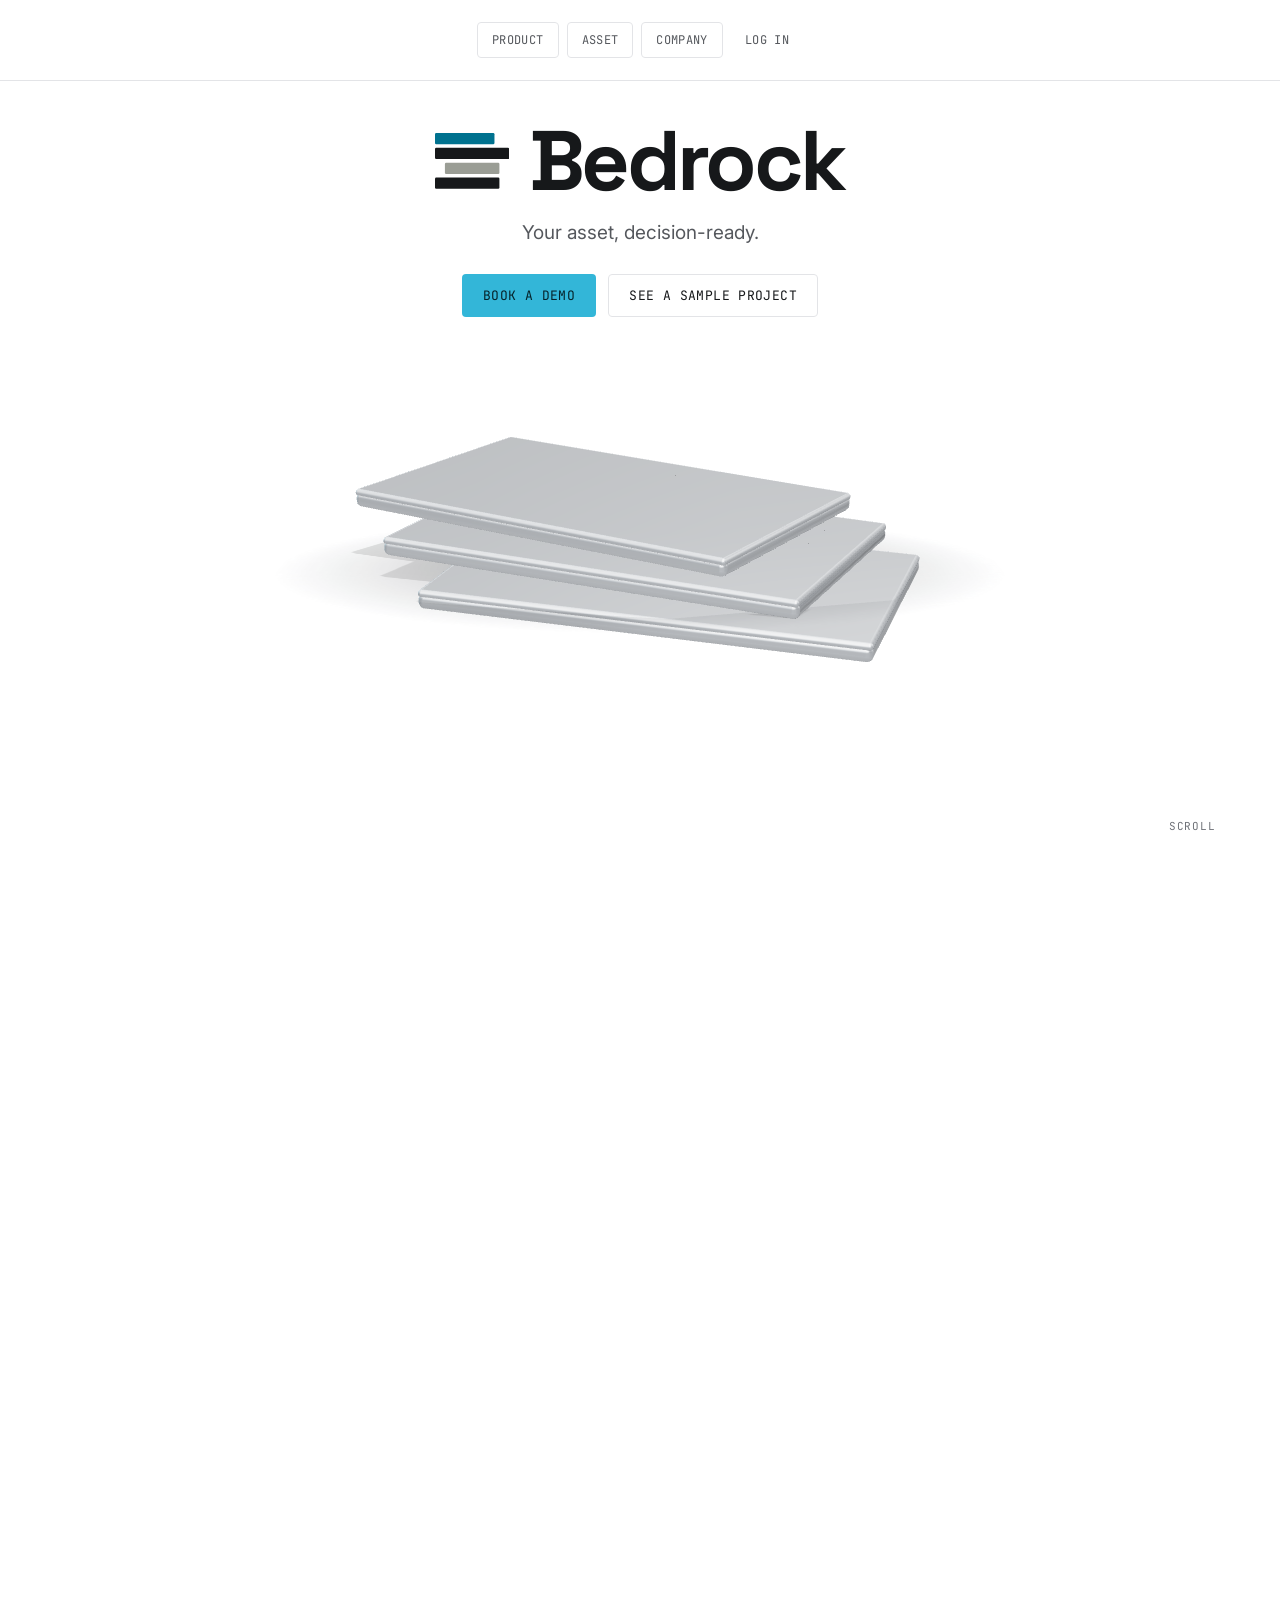
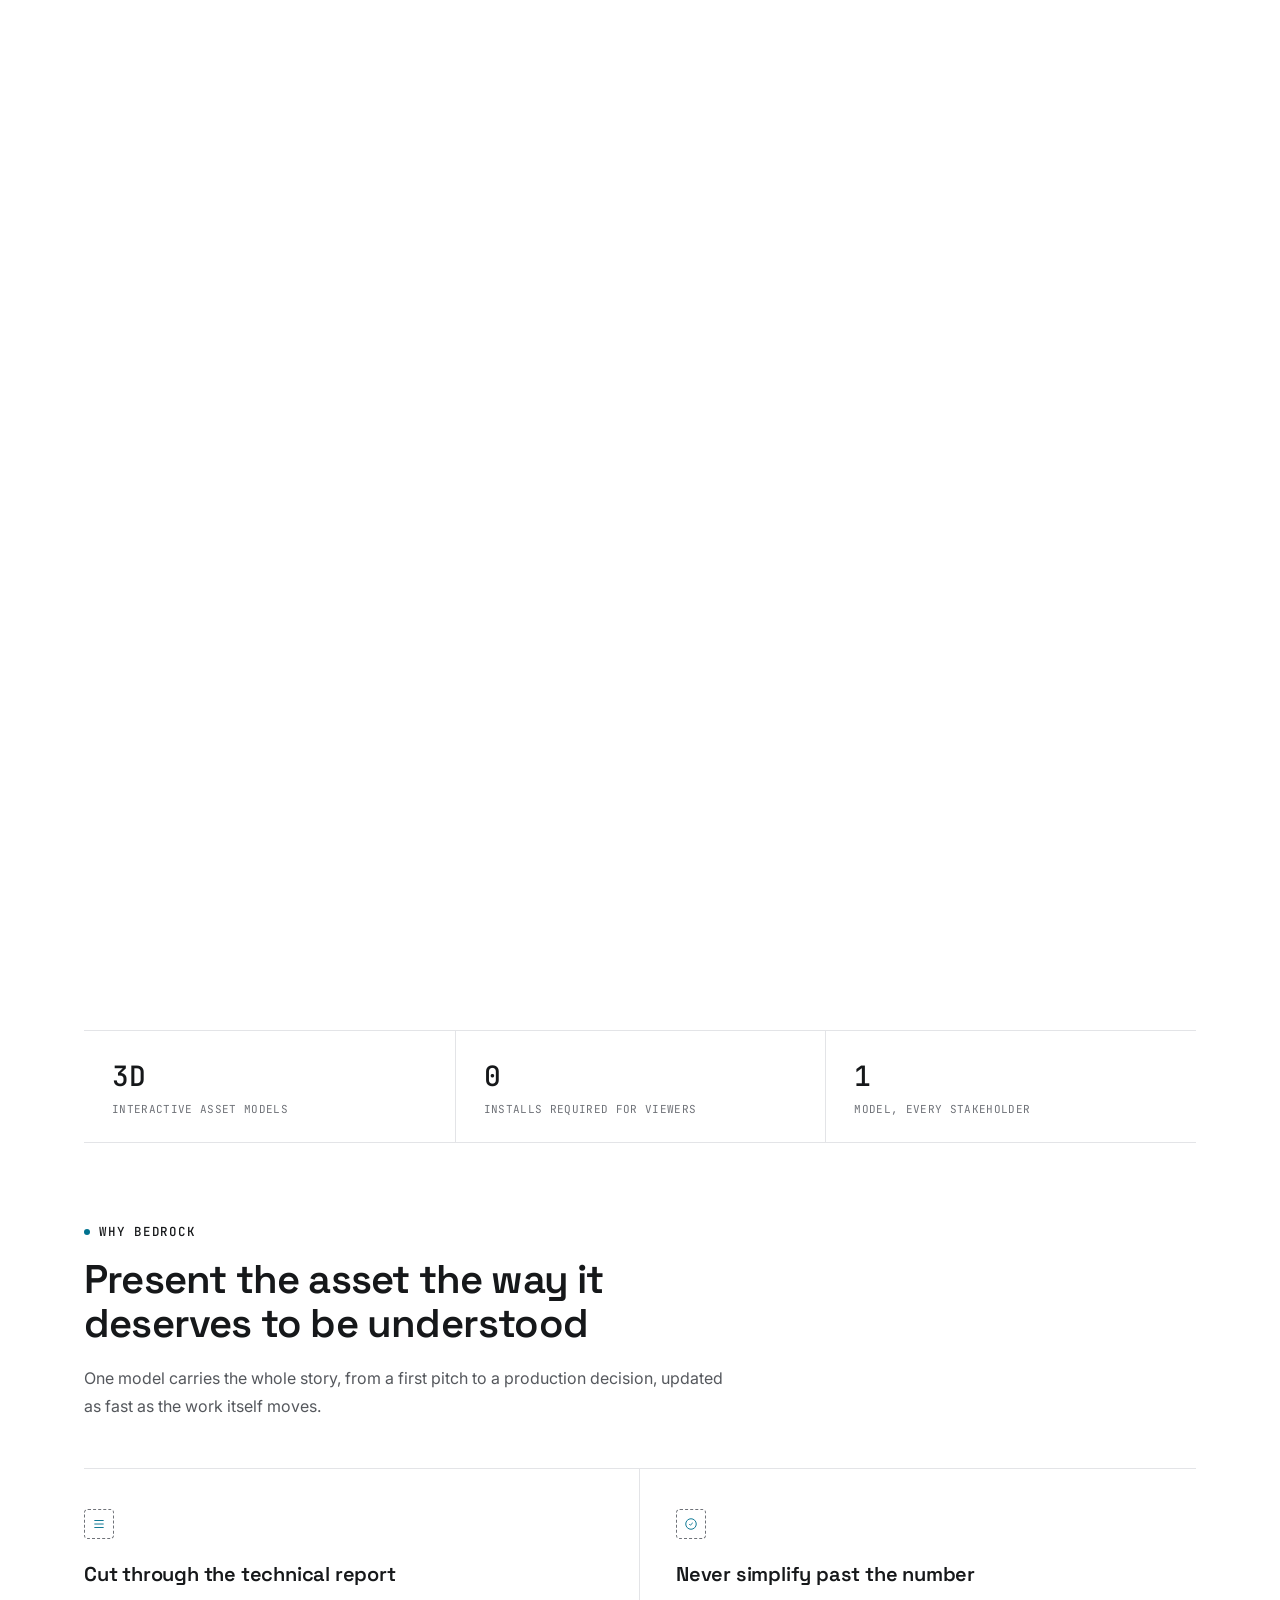
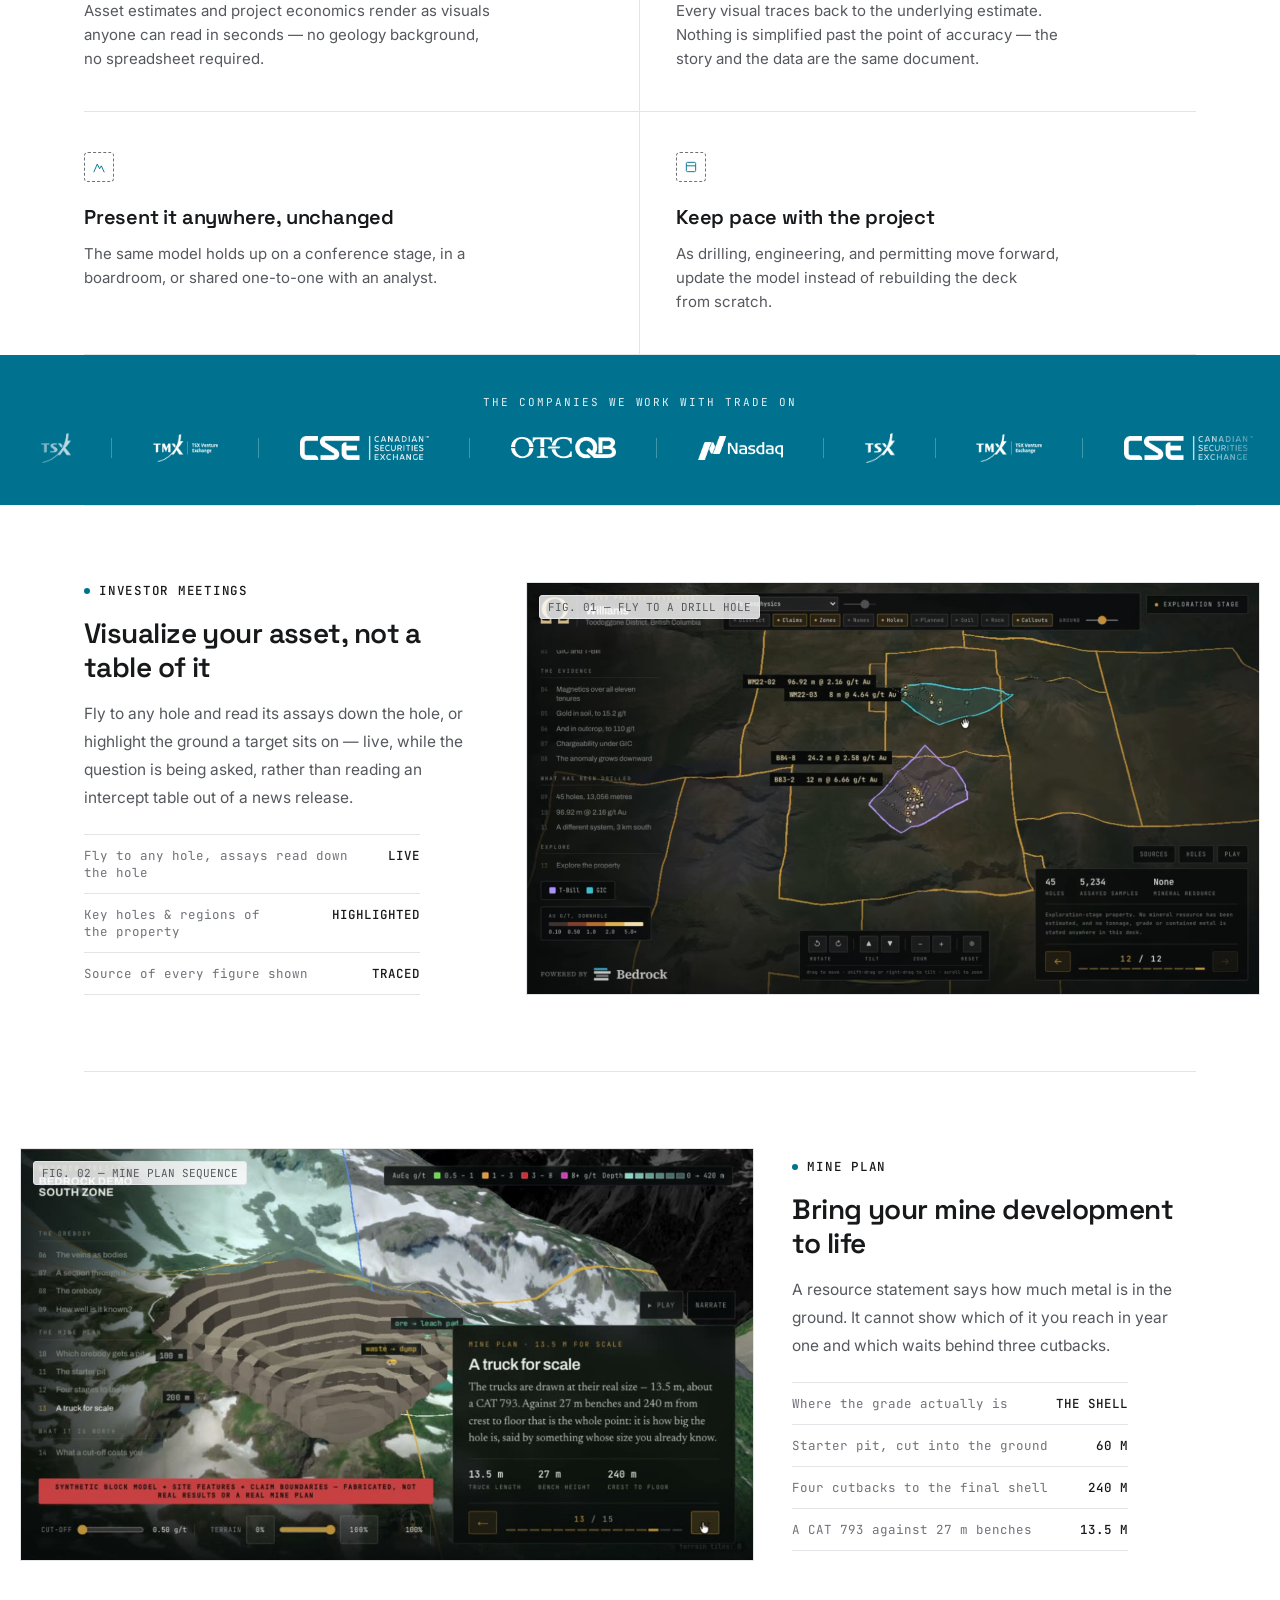
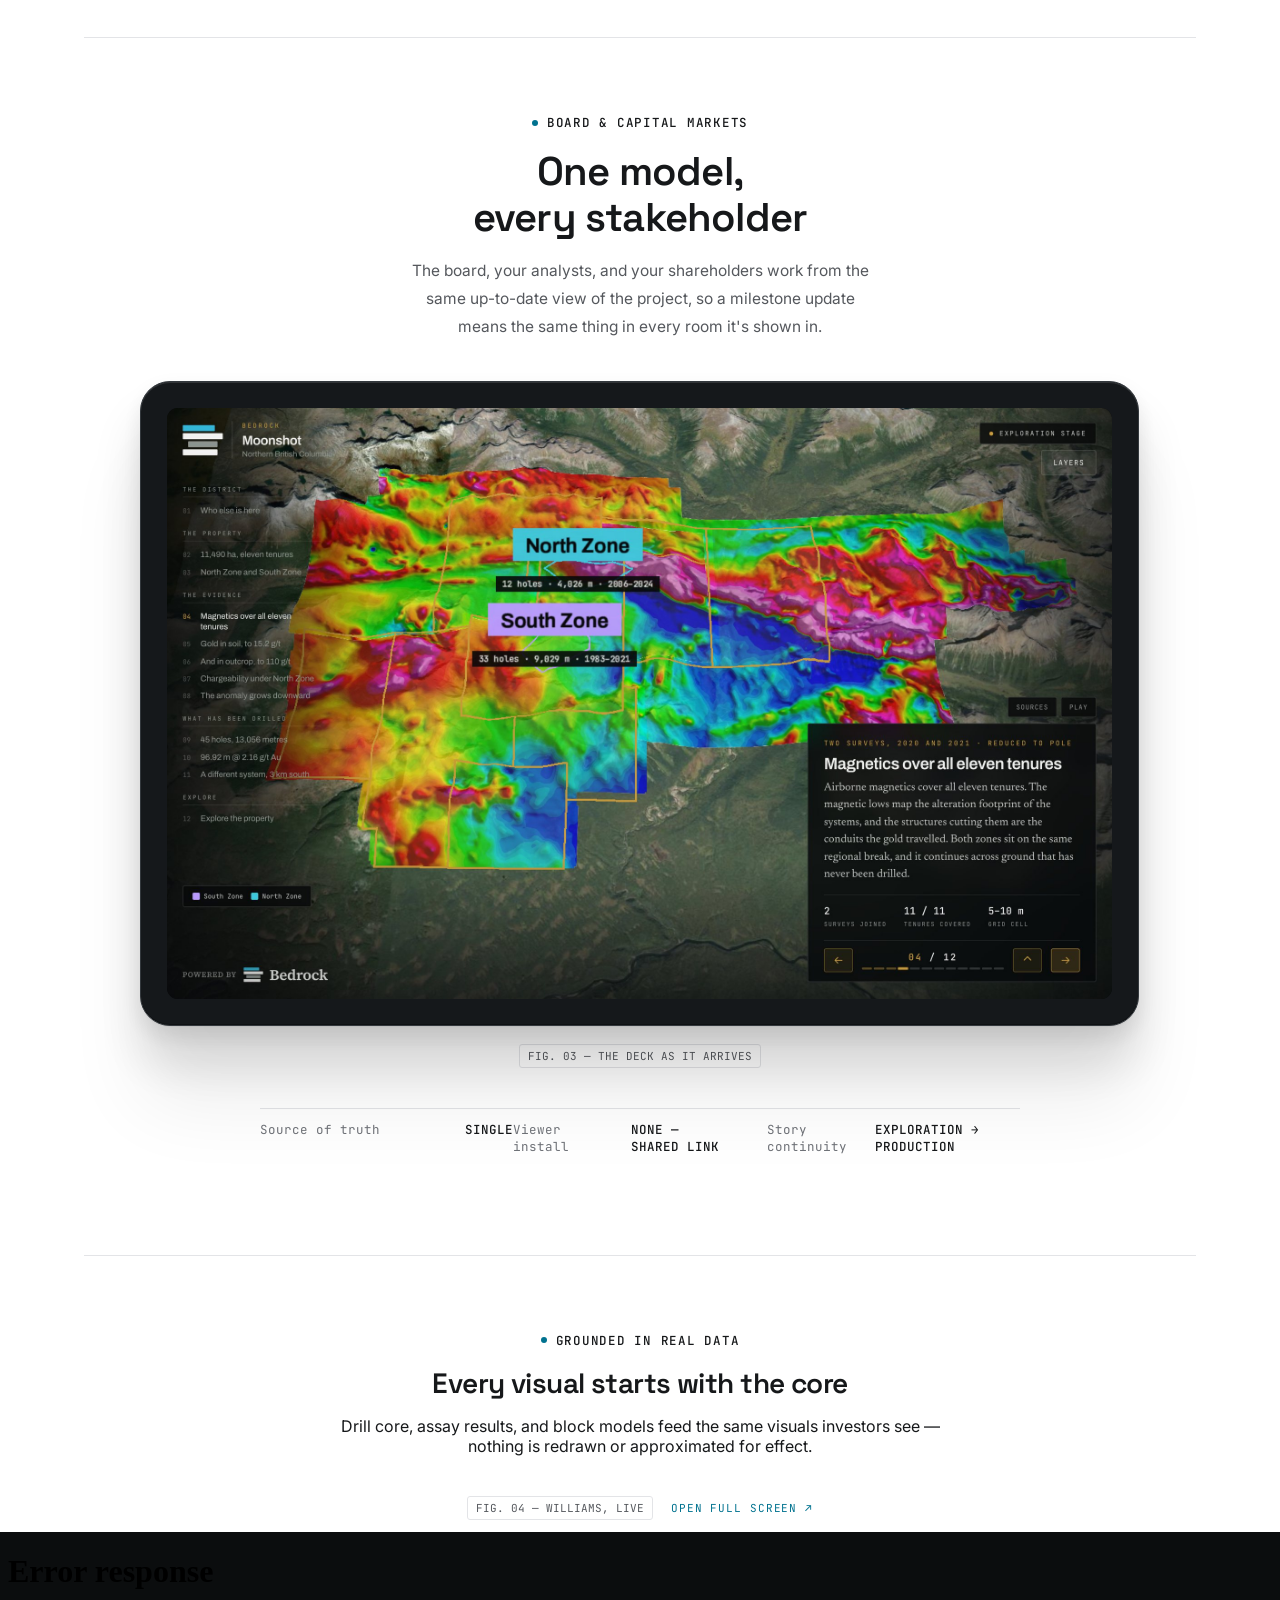
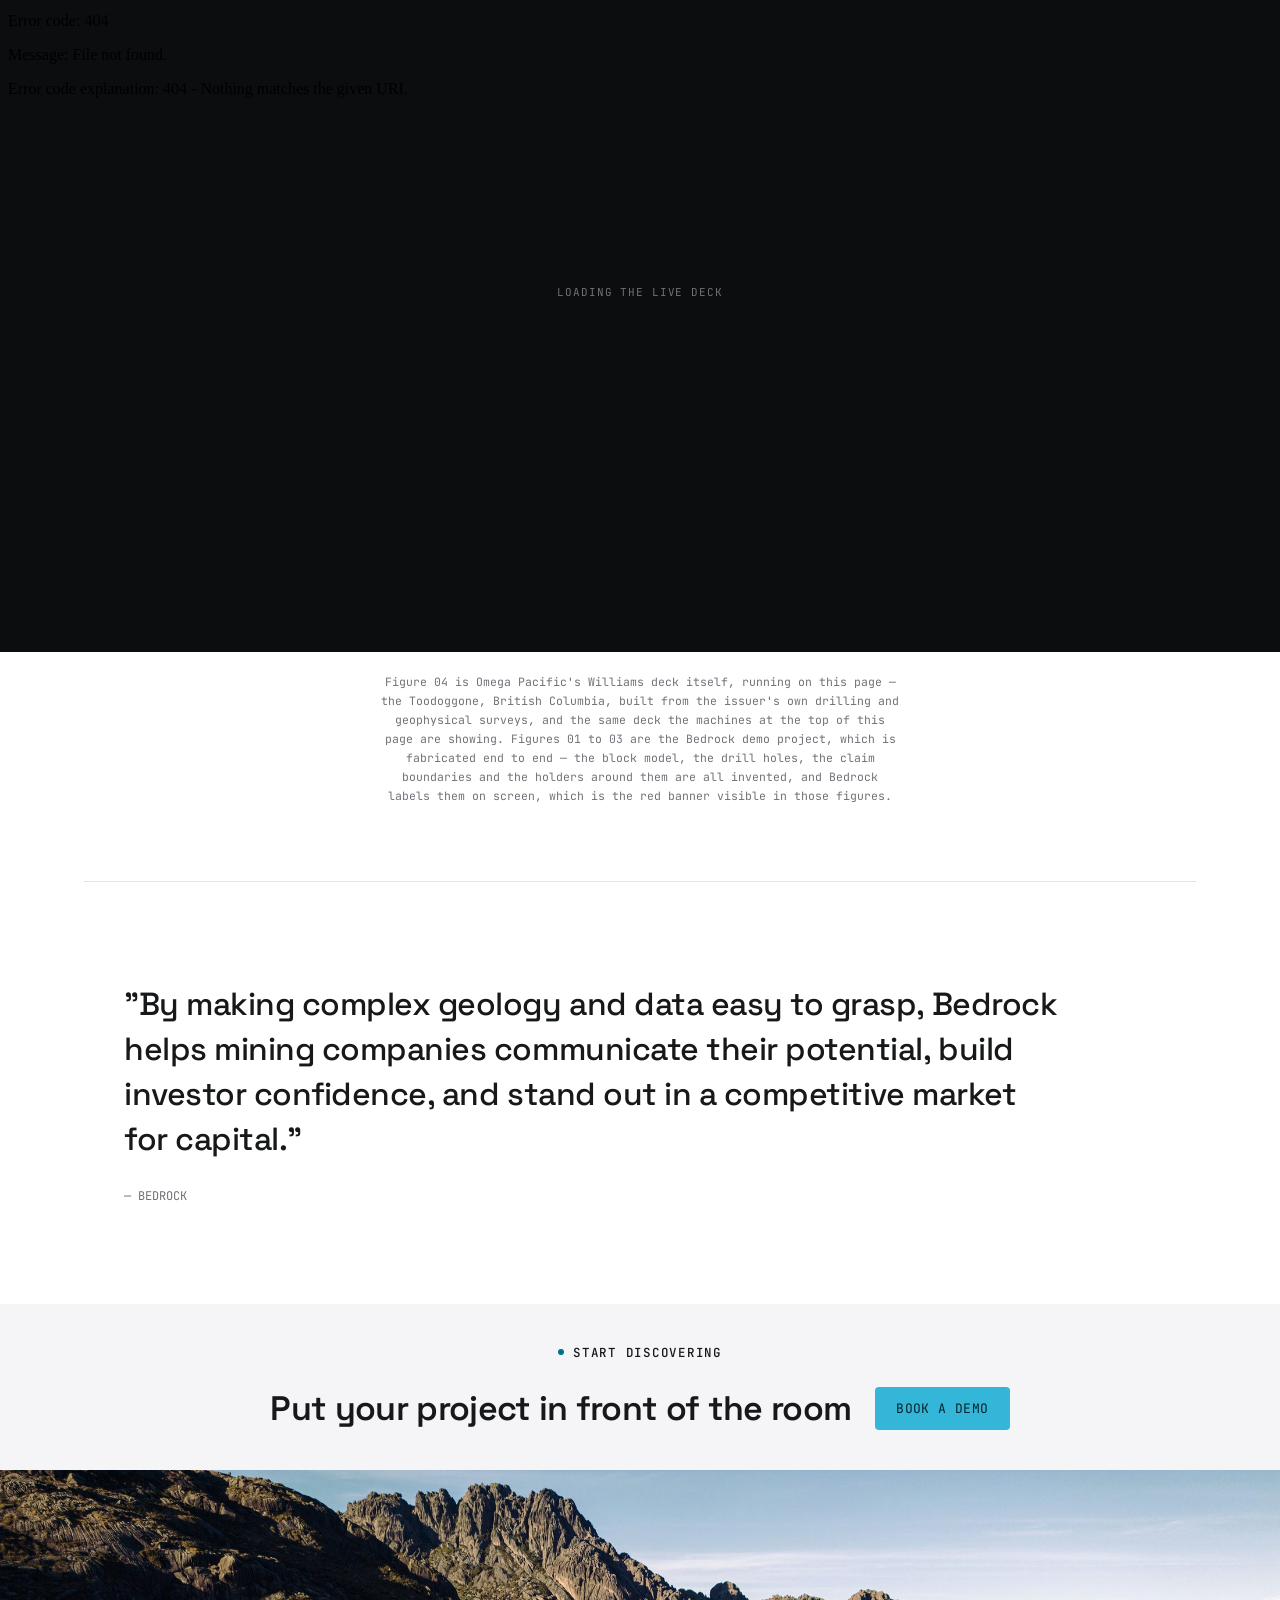
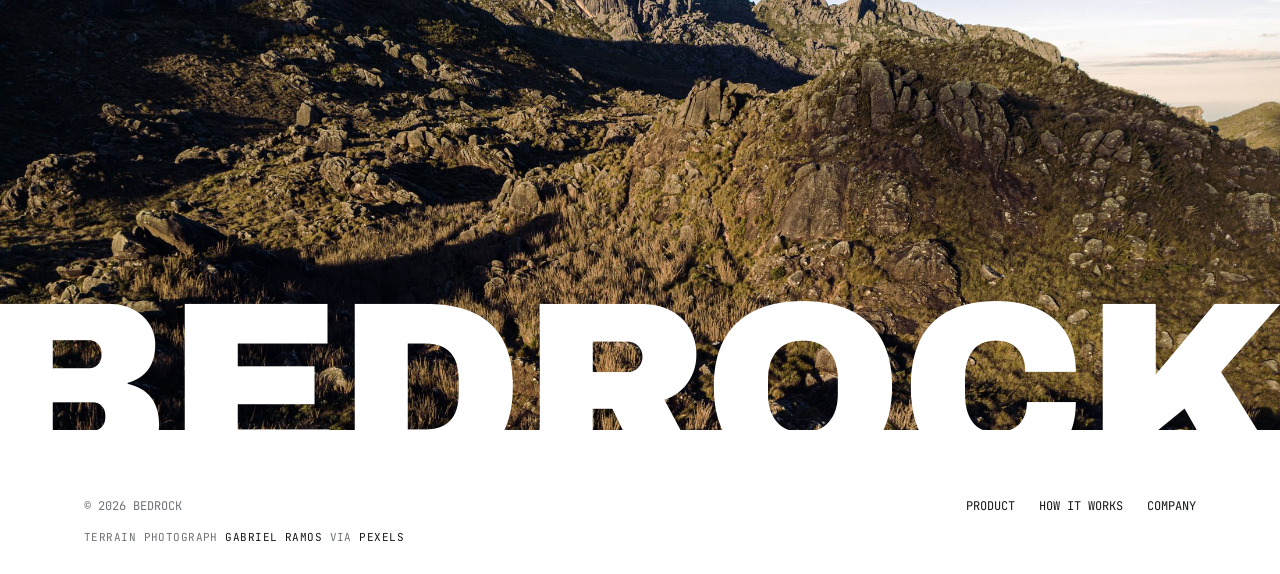
==== index.html @ bdcd557e "Tilt harder, and stop clipping the corner off it Three things, and the first explains why the other " ====
<!DOCTYPE html>
<html lang="en">
<head>
<meta charset="utf-8">
<meta name="viewport" content="width=device-width, initial-scale=1">
<title>Bedrock — Subsurface Visualization Suite</title>
<meta name="description" content="Bedrock turns asset estimates, project economics and development milestones into interactive 3D visuals investors can explore — every figure traced back to the model it came from.">
<meta property="og:title" content="Bedrock — Subsurface Visualization Suite">
<meta property="og:description" content="Your asset, decision-ready. Interactive 3D built from the block model, not redrawn for effect.">
<meta property="og:type" content="website">
<meta property="og:image" content="img/hero.jpg">
<meta name="theme-color" content="#ffffff">
<link rel="icon" href="data:image/svg+xml,<svg xmlns='http://www.w3.org/2000/svg' viewBox='0 0 120 90'><rect width='120' height='90' fill='%23191a15'/><rect x='0' y='6' width='96' height='16' rx='2' fill='%2333b6d8'/><rect x='0' y='28' width='120' height='16' rx='2' fill='%23edf0e4'/><rect x='16' y='50' width='88' height='16' rx='2' fill='%237d8172'/><rect x='0' y='72' width='104' height='16' rx='2' fill='%23edf0e4'/></svg>">
<link rel="preconnect" href="https://fonts.googleapis.com">
<link rel="preconnect" href="https://fonts.gstatic.com" crossorigin>
<link href="https://fonts.googleapis.com/css2?family=Space+Grotesk:wght@500;600;700&family=Inter:wght@400;500&family=JetBrains+Mono:wght@400;500&family=Archivo+Black&display=swap" rel="stylesheet">
<style>
/* The design's own tokens, carried over unchanged. */
:root {
  --bg: #ffffff; --bg-2: #f5f5f7; --border: #e3e4e7;
  --ink: #16181a; --ink-dim: #55585d; --ink-mute: #6f7278;
  /* Two accents, because one cannot do both jobs on white. The brand cyan
     is 2.2:1 here — fine as a button fill under --accent-ink, and fine as
     a link on the dark footer, but it cannot carry text on the page. Any
     accent that has to be read as ink uses the deep teal instead. */
  --accent: #33b6d8; --accent-ink: #06232a; --accent-deep: #00728f;
  --heading: 'Space Grotesk', sans-serif; --mono: 'JetBrains Mono', monospace; --body: 'Inter', sans-serif; --wordmark: 'Archivo Black', sans-serif;
  --leading: 28px; --half: 14px; --edge: clamp(20px, 5vw, 72px); --nav-h: 81px;
}
* { box-sizing: border-box; }
body { margin: 0; background: var(--bg); color: var(--ink); font-family: var(--body); text-wrap: pretty; }
a { color: var(--accent-deep); text-decoration: none; }
a:hover { color: color-mix(in srgb, var(--accent-deep) 80%, black); }
.wrap { max-width: 1240px; margin: 0 auto; padding: 0 var(--edge); }
::selection { background: color-mix(in srgb, var(--accent) 35%, transparent); }
:focus-visible { outline: 2px solid var(--accent-deep); outline-offset: 2px; }

.nav { position: absolute; top: 0; left: 0; right: 0; z-index: 20;
  display: flex; align-items: center; justify-content: center; padding: 22px max(var(--edge), calc((100% - 1240px) / 2 + var(--edge)));
  border-bottom: 1px solid var(--border); }
.nav-links { display: flex; gap: 8px; align-items: center; }
.nav-links a { font-family: var(--mono); font-size: 12px; letter-spacing: 0.03em; color: var(--ink-dim); border: 1px solid var(--border); border-radius: 4px; padding: 9px 14px; white-space: nowrap; }
.nav-links a:hover { color: var(--ink); border-color: var(--ink-mute); }
@media (max-width: 760px) {
  .nav-links { gap: 5px; }
  .nav-links a { font-size: 11px; padding: 8px 10px; letter-spacing: 0.02em; }
}

.kicker { display: flex; align-items: center; gap: 9px; font-family: var(--mono); font-size: 12.5px; font-weight: 500; letter-spacing: 0.06em;
  color: var(--ink); margin: 0 0 18px; }
.kicker::before { content: ""; width: 6px; height: 6px; border-radius: 50%; background: var(--accent-deep); }

.btn { font-family: var(--mono); font-size: 13px; letter-spacing: 0.03em; border-radius: 4px; padding: 12px 20px; cursor: pointer; white-space: nowrap; border: 1px solid transparent; display: inline-block; }
.btn-primary { background: var(--accent); color: var(--accent-ink); }
.btn-primary:hover { background: color-mix(in srgb, var(--accent) 85%, white); color: var(--accent-ink); }
.btn-ghost { background: transparent; color: var(--ink); border-color: var(--border); }
.btn-ghost:hover { border-color: var(--ink-mute); color: var(--ink); }

/* Every figure is a real screenshot, so they all share one fitting rule.
   `cover` rather than `contain`: these are wide captures and letterboxing them
   inside an already-wide frame reads as a broken image. */
figure img { position: absolute; inset: 0; width: 100%; height: 100%; object-fit: cover; display: block; }
figure video { position: absolute; inset: 0; width: 100%; height: 100%; object-fit: cover; display: block; }

.stats { display: grid; grid-template-columns: repeat(3, 1fr); border-top: 1px solid var(--border); border-bottom: 1px solid var(--border); }
.stat { padding: 26px 28px; }
.stat + .stat { border-left: 1px solid var(--border); }
.stat b { display: block; font-family: var(--mono); font-weight: 500; font-size: 28px; color: var(--ink); }
.stat span { display: block; font-family: var(--mono); font-size: 11px; letter-spacing: 0.03em; text-transform: uppercase; color: var(--ink-mute); margin-top: 8px; }

.features { padding: 80px 0 0; }
.section-title { font-family: var(--heading); font-weight: 600; font-size: clamp(28px, 3.2vw, 40px); line-height: 1.1; letter-spacing: -0.02em; margin: 0; max-width: 20ch; }
.section-sub { font-size: 16px; line-height: var(--leading); color: var(--ink-dim); max-width: 64ch; margin: 18px 0 0; }
.cols { display: grid; grid-template-columns: repeat(2, 1fr); margin-top: 48px; border-top: 1px solid var(--border); }
.col { padding: 40px 36px 40px 0; border-bottom: 1px solid var(--border); }
.col:nth-child(odd) { border-right: 1px solid var(--border); padding-left: 0; }
.col:nth-child(even) { padding-left: 36px; }
.col .mark { width: 30px; height: 30px; border: 1px dashed var(--ink-mute); border-radius: 4px; margin-bottom: 22px; display: flex; align-items: center; justify-content: center; }
.col .mark svg { width: 14px; height: 14px; }
.col h3 { font-family: var(--heading); font-weight: 600; font-size: 20px; margin: 0; letter-spacing: -0.01em; }
.col p { font-size: 15px; line-height: 24px; color: var(--ink-dim); margin: 12px 0 0; max-width: 46ch; }

/* ── Exchange band ────────────────────────────────────────────────────
   A marquee because the list outruns the viewport on a phone and would
   otherwise wrap into a ragged block. It is the only moving strip on the
   page, it pauses on hover, and under reduced motion it stops being a
   marquee at all and lays the names out as a centred, wrapped row —
   the same information, no travel. */
/* The deep brand blue rather than the cyan, because the marks are white and
   white on --accent is 2.2:1 — under the 3:1 that graphics need, and these
   marks carry fine strokes (the TSX cross, the "Canadian Securities
   Exchange" and "TSX Venture Exchange" subtext) that vanish first. On
   --accent-deep white is 4.6:1 and all of it holds. The marks are knocked
   out to one white rather than dropped in at their own colours, which would
   put five clashing navies and golds on a coloured field. No rules either
   side; the colour block is its own edge. */
.exchanges { padding: 40px 0 42px; background: var(--accent-deep); --exch-h: clamp(21px, 1.9vw, 27px); }
.exch-lead { font-family: var(--mono); font-size: 11px; letter-spacing: 0.18em; text-transform: uppercase;
  color: rgba(255, 255, 255, .9); text-align: center; margin: 0 0 24px; padding: 0 var(--edge); }
/* The fade is a mask rather than two gradient overlays, so it works over
   the band's tint without having to know what that tint is. */
.exch-marquee { overflow: hidden;
  -webkit-mask-image: linear-gradient(90deg, transparent, #000 7%, #000 93%, transparent);
  mask-image: linear-gradient(90deg, transparent, #000 7%, #000 93%, transparent); }
.exch-track { display: flex; width: max-content; animation: exch-roll 42s linear infinite; }
.exch-marquee:hover .exch-track, .exch-marquee:focus-within .exch-track { animation-play-state: paused; }
.exch-set { display: flex; align-items: center; margin: 0; padding: 0; list-style: none; }
.exch-set li { position: relative; display: flex; align-items: center; padding: 0 clamp(24px, 3.2vw, 46px); }
.exch-logo { display: block; height: calc(var(--exch-h) * var(--s, 1)); width: auto; }
.x-tsx    { --s: 1.24; }
.x-tsxv   { --s: 1.12; }
.x-cse    { --s: 0.96; }
.x-otcqb  { --s: 0.92; }
.x-nasdaq { --s: 1.00; }
.exch-set li::after { content: ""; position: absolute; right: 0; top: 50%; transform: translateY(-50%);
  width: 1px; height: 20px; background: rgba(255, 255, 255, .26); }
@keyframes exch-roll { to { transform: translateX(-50%); } }

.split { padding: 76px 0; border-top: 1px solid var(--border); }
.split-grid { display: grid; grid-template-columns: minmax(0, 5fr) minmax(0, 7fr); gap: 28px clamp(24px, 5vw, 96px); align-items: center; }
.split.rev .split-figure { order: -1; }
/* The recording is the one figure on this page anyone watches rather than
   glances at, so it runs 20% wider than the stills. That width comes from two
   places instead of all from the copy: the column split shifts from 5:7 to
   11:20, and the figure reaches into the right-hand page gutter. Taking the
   full 20% out of the copy column alone would have cut it from 470px to 337px,
   which wraps every spec row onto two lines to buy a bigger video. */
.split.is-video-lead .split-grid { grid-template-columns: minmax(0, 11fr) minmax(0, 20fr);
  column-gap: clamp(20px, 3vw, 44px); margin-right: calc(-1 * var(--edge)); }
.split-title { font-family: var(--heading); font-weight: 600; font-size: 28px; line-height: 1.2; letter-spacing: -0.02em; margin: 0; }
.split-copy .note { font-size: 15.5px; line-height: var(--leading); color: var(--ink-dim); margin: 16px 0 0; max-width: 44ch; }
.specs { list-style: none; margin: 22px 0 0; padding: 0; display: flex; flex-direction: column; gap: 0; font-family: var(--mono); font-size: 12.5px; max-width: 42ch; }
.specs li { display: flex; justify-content: space-between; gap: 12px; padding: 12px 0; border-top: 1px solid var(--border); color: var(--ink-mute); }
.specs li:last-child { border-bottom: 1px solid var(--border); }
.specs b { color: var(--ink); font-weight: 500; }
.split-figure.is-video { aspect-ratio: 16/9; }
/* The mine-plan sequence, mirrored from the investor block above it: same
   20:11 split and same reach into a page gutter, flipped so the film leads on
   the left and the numbers stack on the right. The figure comes first in the
   DOM, so the reading order matches the visual order and no `order` shuffle is
   needed — which also means it stacks film-then-copy on a phone. */
.split.is-film .split-grid { grid-template-columns: minmax(0, 20fr) minmax(0, 11fr);
  column-gap: clamp(20px, 3vw, 44px); margin-left: calc(-1 * var(--edge)); }
@media (max-width: 720px) {
  .split.is-film .split-grid { grid-template-columns: 1fr; margin-left: 0; } }
.split-figure { position: relative; margin: 0; aspect-ratio: 16/10; border: 1px solid var(--border); background: var(--bg-2); overflow: hidden; }
/* ---- the deck slab -------------------------------------------------------
   Named `slab`, not `showcase`: this page already has a `.showcase` section
   further down — the live embedded deck — and its rules come later in the
   stylesheet, so every name shared with it silently won. `.showcase-head` there
   is a centred flex row, which is what this block's head became.
   A screen tilted away from the reader that lifts to face them as the section
   is scrolled into place. One custom property, --p, runs 0 (tilted back, held
   slightly larger) to 1 (flat, settled); everything below is a function of it,
   so the whole effect is one number and the JS never touches a style but that.

   It rests at 1. With no JavaScript, with a scroll listener that never runs, or
   under prefers-reduced-motion, the section is simply a screenshot the right
   way up — which is the state that matters, because it is what a thumbnail, a
   shared link and a reader who scrolls fast all get. */
/* No clip here. A plane tilted 28° toward the reader is wider at its near edge
   than the box that holds it — measured, about 80px past the section on each
   side — and clipping at this level sliced the corner off exactly when the
   tilt was at its strongest. The page keeps its own guard against sideways
   scroll instead, one level up, where it does not cut the thing it is meant
   to be showing. */
.slab { --p: 1; padding-bottom: 88px; }
body { overflow-x: clip; }
.slab-head { max-width: 46ch; margin: 0 auto 40px; text-align: center;
  transform: translateY(calc((1 - var(--p)) * -22px)); }
/* The kicker is a flex row everywhere else on the page, which left-aligns it
   inside a centred column. */
.slab-head .kicker { justify-content: center; }
.slab-title { font-family: var(--heading); font-weight: 600; font-size: clamp(28px, 4.2vw, 40px);
  line-height: 1.15; letter-spacing: -0.02em; margin: 0; text-wrap: balance; }
.slab-head .note { font-size: 15.5px; line-height: var(--leading); color: var(--ink-dim);
  margin: 16px auto 0; max-width: 46ch; }

/* The inline padding is the room the near edge swings into. A tilted plane is
   wider at the bottom than the element that holds it, and without the gutter
   the section clipped the corner off. */
.device { margin: 0 auto; max-width: 1040px; perspective: 1400px;
  padding-inline: clamp(6px, 1.6vw, 22px); }
/* The bezel, not a picture of one: a matte frame with a hairline edge. This page
   is white and technical and a glossy chrome mockup would be a different
   product's marketing.

   It is deliberately THICK. At 12px it was geometrically correct and read as
   nothing — a tilting screenshot with no device around it, which on a phone
   (where it shrank to 7px) disappeared entirely. A bezel is what makes the
   turn legible: the eye tracks the frame's parallel edges converging, not the
   photograph inside it. So it is sized as a proportion of the slab rather than
   in fixed pixels, which also keeps it a bezel at every width. */
.device-shell {
  /* 28°, and no scale. Perspective already magnifies the near edge as it tilts
     — adding scale on top pushed the bottom of the slab past the section, where
     `overflow: clip` took a slice off it. */
  transform: rotateX(calc((1 - var(--p)) * 28deg));
  transform-origin: 50% 0;
  border-radius: clamp(18px, 2.4vw, 30px); padding: clamp(10px, 2.1vw, 26px);
  background: #15181b;
  /* Two edges, because a real one has two: a light rim catching the room, and
     a darker line where the frame turns away from it. */
  border: 1px solid #33383d;
  box-shadow: inset 0 1px 0 #ffffff1f, inset 0 -1px 0 #00000059,
              0 1px 1px #0000000d, 0 10px 22px #00000017, 0 38px 50px #0000001f,
              0 78px 78px #00000012;
  will-change: transform;
}
/* `position: relative` is load-bearing. The page sets `figure img { position:
   absolute; inset: 0 }` for every other figure, and this is a figure — but the
   shell above carries a transform, which makes IT the containing block for
   absolutely positioned descendants. So the screenshot filled the bezel's
   padding box instead of the screen's: a 12px overhang on all four sides,
   sitting on top of the frame it was supposed to sit inside. */
.device-screen { position: relative; border-radius: clamp(6px, 0.9vw, 11px); overflow: hidden;
  background: #07090A; aspect-ratio: 16/10; }
.device-screen img { display: block; width: 100%; height: 100%; object-fit: cover; }
.device { text-align: center; }

@media (max-width: 760px) {
  /* Shorter perspective so the same rotation reads as more depth on a small
     screen, where there are fewer pixels for the convergence to show in. */
  .device { perspective: 760px; }
}
/* The reader asked for the page, not for a performance. */
@media (prefers-reduced-motion: reduce) {
  .slab { --p: 1 !important; }
  .device-shell, .slab-head { transition: none; }
}

.slab-specs { max-width: 760px; margin: 40px auto 0;
  display: grid; grid-template-columns: repeat(auto-fit, minmax(220px, 1fr)); }
/* In a row the rules read as column dividers rather than as a list, so each
   cell carries its own top rule and the last-child bottom rule is dropped. */
.slab-specs li { border-top: 1px solid var(--border); }
.slab-specs li:last-child { border-bottom: 0; }
@media (max-width: 700px) {
  .slab-specs { grid-template-columns: 1fr; max-width: 42ch; }
  .slab-specs li:last-child { border-bottom: 1px solid var(--border); }
}

.fig-tag { position: absolute; z-index: 2; top: 12px; left: 12px; font-family: var(--mono); font-size: 11px; color: var(--ink-dim); border: 1px solid var(--border); border-radius: 3px; padding: 4px 8px; background: color-mix(in srgb, var(--bg) 80%, transparent); white-space: nowrap; }
/* Under the slab, not on it. Every other figure on this page is a flat still
   and a corner tag sits on it harmlessly; this one is a screenshot of a deck
   that has its own nameplate in that exact corner, and the tag landed on top of
   it. Declared after .fig-tag rather than before, because the two rules have
   the same specificity and the loser of that is decided by source order. */
.device-tag { position: static; display: inline-block; margin: 18px auto 0; }

.showcase { padding: 0 0 76px; }
.showcase-intro { padding-top: 76px; border-top: 1px solid var(--border); text-align: center; }
.showcase-intro .kicker { justify-content: center; }
.showcase-intro .split-title { max-width: 24ch; margin-inline: auto; }
.showcase-intro .note { max-width: 60ch; margin: 16px auto 0; }
.showcase-head { margin: 40px 0 12px; display: flex; align-items: center; justify-content: center; gap: 18px; flex-wrap: wrap; }
.showcase-head .fig-tag { position: static; }
.showcase-open { font-family: var(--mono); font-size: 11px; letter-spacing: 0.08em; color: var(--accent-deep); white-space: nowrap; }
/* Dark ground, so the frame does not flash a light panel before the deck
   paints, and a label behind the iframe that stands in as the loading state
   and stays put as the error state if the deck never arrives. */
.showcase-figure { position: relative; margin: 0; aspect-ratio: 16/9; background: #0b0d0e; overflow: hidden; }
/* Taller on a phone. 16:9 across a 390px screen is a 219px-high deck — the
   cover card alone does not fit in it, let alone a map. A portrait frame
   gives the thing room, and Launch inside it goes full screen anyway. */
@media (max-width: 720px) { .showcase-figure { aspect-ratio: 3/4; } }
.showcase-figure::before { content: "LOADING THE LIVE DECK"; position: absolute; inset: 0; display: grid; place-items: center;
  font-family: var(--mono); font-size: 11px; letter-spacing: 0.08em; color: #6f7278; }
.deck-frame { position: absolute; inset: 0; z-index: 2; width: 100%; height: 100%; border: 0; display: block; }

.disclosure { font-family: var(--mono); font-size: 11.5px; line-height: 19px; color: var(--ink-mute);
  margin: 20px auto 0; max-width: 74ch; text-align: center; }
.quote { padding: 84px 0; border-top: 1px solid var(--border); }
.quote blockquote { font-family: var(--heading); font-style: normal; font-weight: 500; font-size: clamp(22px, 2.6vw, 32px);
  line-height: 1.4; letter-spacing: -0.015em; max-width: 46ch; margin: 0; color: var(--ink); }
.quote figcaption { font-family: var(--mono); font-size: 12px; color: var(--ink-mute); margin: 26px 0 0; }

/* Overflow is visible now, so the wordmark can cross the bottom edge; z-index
   puts that overhang on top of the footer rather than under it. The section
   used to clip, which is what kept the K's trailing advance from scrolling the
   page — the wordmark clips itself instead, see below. */
.wordmark-close { position: relative; z-index: 2; display: flex; flex-direction: column;
  background: var(--bg-2); }
.wc-copy { position: relative; z-index: 2; padding: 8px var(--edge) 40px; display: flex; align-items: center; gap: 24px; flex-wrap: wrap;
  /* Centred, like .showcase-intro. Pinned left, the headline and its button
     sat against one edge of a full-bleed band and left the right half empty —
     the band spans the viewport, so its content has no column to hang off. */
  justify-content: center; text-align: center; }
.wordmark-close .kicker { justify-content: center; }
.wc-copy h3 { font-family: var(--heading); font-weight: 600; font-size: clamp(24px, 3vw, 34px); letter-spacing: -0.02em; color: var(--ink); margin: 0; }
.wc-figure { position: relative; margin: 0; aspect-ratio: 16/7; overflow: hidden; }
.wc-figure img { filter: saturate(0.9) contrast(1.05); }
/* Full-bleed wordmark: the ink touches both edges of the viewport exactly.
   Sizing to the advance width leaves a visible gap, because a glyph's advance
   includes side bearings that are whitespace. Measured off canvas TextMetrics
   for Archivo Black at this tracking: ink is 5.335x the font size and the B's
   left bearing is 0.074x. So 100 / 5.335 = 18.744vw puts the ink at exactly one
   viewport wide, and pulling left by 0.074 x 18.744 = 1.387vw starts it at zero.
   No max — filling the width is the point, and a cap breaks it on a wide
   monitor. Percentage units mean this holds at every width without a query.

   It is white because it lies over the terrain photograph, which runs from
   bright sky to dark rock — white is the only value that holds across both.
   It stays white the whole way down, including the quarter of each letter that
   crosses onto the footer. That part is white on white, so it does not read as
   ink at all — the strokes run into the footer's white and stop being letters,
   and what survives the seam is the gaps between them, a row of dark notches
   punched out of one continuous white field. The wordmark and the footer read
   as one surface rather than a mark sitting above a panel.

   The overhang is what makes that seamless: the strokes physically extend past
   the boundary, so there is no hairline or antialiased edge where the letters
   meet the footer. Measured, and in em, so it scales with the font size —
   the line box is 1em (line-height 1), the ink runs 0.134em to 0.846em inside
   it, and bottom: -0.332em puts a quarter of the letter height past the seam. */
/* overflow:hidden here, not on the section, because the section now has to let
   the bleed through. It clips the K's trailing advance — whitespace inside the
   glyph's advance width, which is layout overflow and would put a horizontal
   scrollbar on the page (clip-path would not have helped: it clips painting,
   not layout). The box runs 0 to 100vw and the ink runs 0 to 100vw, so this
   costs a sub-pixel sliver of the K and nothing else. */
.wc-wordmark { position: absolute; z-index: 2; left: 0; right: 0; bottom: -0.332em;
  overflow: hidden;
  font-family: var(--wordmark); font-weight: 400; white-space: nowrap;
  font-size: 18.744vw; margin-left: -1.387vw; line-height: 1; letter-spacing: -0.01em;
  color: #fff; pointer-events: none; }

/* White, and the wordmark is white too — which is the whole trick: its
   overhang disappears into this and the two read as one surface. The page
   above is white as well now, so the seam is not a light/dark change; it is
   the closing panel's grey giving way to the footer's white.

   The top padding still has to clear that overhang, and now for a reason that
   is easy to miss. The overhang is invisible but not absent: it is white ink
   painting above the footer, so anything that slid under it would be silently
   erased rather than merely overlapped. The wordmark hangs 0.178em below the
   seam at a font-size of 18.744vw, so the overhang is 3.34vw, and the padding
   tracks it instead of being a number that only holds at one width. */
footer { position: relative; z-index: 1; background: #fff;
  padding: calc(3.34vw + 26px) 0 30px;
  font-family: var(--mono); font-size: 12px; color: var(--ink-mute); }
.foot-row { display: flex; justify-content: space-between; flex-wrap: wrap; gap: 14px; }
.foot-links { display: flex; gap: 24px; }
.foot-credit { margin: 16px 0 0; font-size: 11px; letter-spacing: 0.04em; color: var(--ink-mute); }
.foot-credit a { color: var(--ink); }
.foot-links a { color: var(--ink); }
/* The site's cyan is 2.2:1 on white and cannot carry a link here. */
.foot-links a:hover, .foot-credit a:hover { color: var(--accent-deep); }

/* ── Scroll hero ──────────────────────────────────────────────────────
   A pinned white studio the scroll scrubs through four beats: a stack of
   four machines, one lifting clear and opening on each beat to show what
   that beat is about.

   The machines are real geometry rendered with WebGL rather than a
   played-back frame sequence, for one reason: the screen has to carry a
   real product screenshot at every angle. A rendered sequence bakes its
   screens into the pixels — you can tumble a laptop convincingly that
   way, but you cannot put your own software inside it. Geometry also
   costs ~170KB gzipped against ~100MB for a thousand JPEGs.

   This is the only light surface on the page above the footer, and that
   is deliberate: a dark machine photographed on a dark page is mud. The
   studio is white, the aluminium is lit, and the console on the screen
   is the one dark thing in frame — so the product is what the eye lands
   on. The gradient at the foot hands off to the dark page below rather
   than cutting to it. */

.scroll-hero { position: relative; height: 470vh; }

.sh-stage { position: sticky; top: 0; height: 100dvh; overflow: hidden; }
.sh-canvas { position: absolute; inset: 0; width: 100%; height: 100%; display: block; z-index: 1; }
.sh-fallback { position: absolute; z-index: 1; left: 50%; top: 56%; width: min(62%, 780px);
  transform: translate(-50%, -50%); border-radius: 8px; box-shadow: 0 30px 70px rgba(20,24,30,.18); }

/* One fade rule for both text states, so the title and the beat panel
   hand off to each other rather than each inventing its own transition. */
.sh-fade { opacity: 0; visibility: hidden; transform: translateY(14px);
  transition: opacity .5s cubic-bezier(.22,1,.36,1), transform .5s cubic-bezier(.22,1,.36,1), visibility .5s; }
.sh-fade.on { opacity: 1; visibility: visible; transform: none; }

.sh-titleblock { position: absolute; z-index: 3; left: var(--edge); right: var(--edge);
  top: calc(var(--nav-h) + clamp(14px, 4.2vh, 50px)); text-align: center; }
.sh-title { font-family: var(--heading); font-weight: 700; font-size: clamp(40px, 6.6vw, 88px);
  line-height: 1; letter-spacing: -0.04em; margin: 0; color: var(--ink);
  display: flex; align-items: center; justify-content: center; gap: clamp(12px, 1.5vw, 22px); }
/* Sized in em so the mark tracks the wordmark through every clamp step
   rather than needing its own breakpoints. */
.sh-mark { flex: none; height: 0.66em; width: auto; }
/* The IO carries the brand colour as a slow horizontal sweep. Every stop
   sits at 3:1 or better on white, which is what display type needs — the
   lighter end of the site's cyan is 2.2:1 and cannot hold text here. The
   first and last stops match so the loop has no seam. Falls back to a
   flat accent wherever background-clip: text is unavailable, so the
   letters are never invisible. */
.sh-tagline { font-size: clamp(15px, 1.5vw, 19px); line-height: 1.5; color: var(--ink-dim); margin: 16px 0 0; }
.sh-titleblock .row { display: flex; gap: 12px; justify-content: center; flex-wrap: wrap; margin-top: 26px; }

/* The beat panel runs off the left edge rather than sitting inside the
   gutter, so it reads as a card laid on the studio instead of a column
   of body copy. Rounded and bordered on the three edges you can see. */
.sh-panel { position: absolute; z-index: 3; left: 0; bottom: clamp(34px, 7.5vh, 88px);
  width: min(43vw, 428px); background: var(--bg); border: 1px solid var(--border); border-left: 0;
  border-radius: 0 16px 16px 0; box-shadow: 0 24px 60px rgba(18, 22, 28, .10);
  padding: 26px clamp(22px, 2.2vw, 30px) 18px var(--edge); }
.sh-cards { position: relative; min-height: 196px; }
/* The four beats share one cell, absolutely stacked so the outgoing beat
   fades under the incoming one instead of after it. */
.sh-card { position: absolute; inset: 0; opacity: 0; visibility: hidden; transform: translateY(10px);
  transition: opacity .4s cubic-bezier(.22,1,.36,1), transform .4s cubic-bezier(.22,1,.36,1), visibility .4s; }
.sh-card.on { opacity: 1; visibility: visible; transform: none; }

.sh-card-head { display: flex; align-items: center; gap: 7px; }
.sh-num { font-family: var(--mono); font-size: 13px; font-weight: 500; color: var(--ink); letter-spacing: 0.04em; }
.sh-tot { font-family: var(--mono); font-size: 13px; color: var(--ink-mute); letter-spacing: 0.04em; }
.sh-badge { margin-left: auto; width: 38px; height: 38px; border-radius: 8px; background: var(--accent-deep);
  display: grid; place-items: center; }
.sh-badge svg { width: 18px; height: 18px; fill: none; stroke: #fff; stroke-width: 1.6;
  stroke-linecap: round; stroke-linejoin: round; }
.sh-card-title { font-family: var(--heading); font-weight: 600; font-size: clamp(20px, 1.8vw, 24px);
  line-height: 1.18; letter-spacing: -0.025em; margin: 20px 0 0; color: var(--ink); text-wrap: balance; }
.sh-card p { font-size: 15px; line-height: 23px; color: var(--ink-dim); margin: 12px 0 0; }

.sh-panel-foot { display: flex; align-items: center; gap: 16px; margin-top: 18px; padding-top: 16px;
  border-top: 1px solid var(--border); }
.sh-rail { display: grid; grid-template-columns: repeat(3, 1fr); gap: 6px; flex: 1; }
.sh-seg { position: relative; height: 3px; border-radius: 2px; background: var(--border); overflow: hidden; }
.sh-seg i { position: absolute; inset: 0 auto 0 0; width: 0; border-radius: 2px; background: var(--accent-deep); }
.sh-foot-label { font-family: var(--mono); font-size: 11px; letter-spacing: 0.08em; text-transform: uppercase;
  color: var(--ink-mute); white-space: nowrap; }

.sh-hint { position: absolute; z-index: 3; right: var(--edge); bottom: clamp(34px, 7.5vh, 88px);
  font-family: var(--mono); font-size: 11px; letter-spacing: 0.08em; color: var(--ink-mute); transition: opacity .4s ease; }


@media (max-width: 900px) {
  .scroll-hero { height: 430vh; }
  .sh-panel { left: 0; right: 0; width: auto; bottom: 0; border-left: 0; border-right: 0; border-bottom: 0;
    border-radius: 16px 16px 0 0; padding: 22px var(--edge) 16px; }
  .sh-cards { min-height: 178px; }
  .sh-hint { display: none; }
  /* Anchored to the BOTTOM of the stage, not to a percentage of its height.
     The title block is pinned near the top in fixed pixels; a still at
     `top: 46%` walks up into it as the stage shortens, and an iPhone with
     the address bar showing is ~760px — exactly where they meet. Measured:
     clear at 844, colliding at every height from 760 down. From the bottom
     the gap is constant whatever the viewport does. */
  .sh-fallback { width: 88%; top: auto; bottom: 7%; transform: translateX(-50%); }
}

/* Reduced motion keeps every word and the machines, and drops only the ride:
   the stage unpins and the four beats become a list.
   PHONES GET THE SAME TREATMENT. The pinned scrub is a desktop gesture: on a
   390x844 screen it became 3,629px of mostly-empty white that the visitor has
   to scroll past before the page starts, with the title block sitting over the
   render because the two are stacked layers meant to cross-fade. The unpinned
   layout below was already written and already correct — it was only ever
   reachable by asking the OS for reduced motion. The height condition catches
   a phone held sideways, which is short rather than narrow. */
@media (prefers-reduced-motion: reduce), (max-height: 620px) {
  .scroll-hero { height: auto; }
  .sh-stage { position: static; height: auto; display: flex; flex-direction: column;
    padding: calc(var(--nav-h) + 26px) var(--edge) 60px; }
  .sh-canvas, .sh-fallback { position: relative; order: 2; margin-top: 26px; }
  .sh-canvas { height: clamp(300px, 46vh, 520px); }
  /* The still replaces the canvas, so it re-flows with it. Left absolute in
     a stage that is no longer positioned, it escaped the column and landed
     on top of the title block — an image under the buttons. */
  /* The still carries its own 16:9, so it sizes to that rather than being
     letterboxed inside the canvas's fixed height. The centring translate
     goes with the absolute it was centring against. */
  .sh-fallback { top: auto; left: auto; width: 100%; height: auto; transform: none; }
  .sh-titleblock { order: 1; }
  .sh-panel { order: 3; }
  .sh-titleblock { position: static; }
  .sh-panel { position: static; width: auto; border: 0; box-shadow: none; padding: 34px 0 0;
    border-top: 1px solid var(--border); margin-top: 34px; border-radius: 0; }
  .sh-fade { opacity: 1; visibility: visible; transform: none; }
  .sh-cards { display: grid; grid-template-columns: repeat(auto-fit, minmax(220px, 1fr)); gap: 30px 32px; min-height: 0; }
  .sh-card { position: static; opacity: 1; visibility: visible; transform: none; }
  .sh-card-title { font-size: 19px; margin-top: 14px; }
  .sh-panel-foot, .sh-hint { display: none; }
}

@media (max-width: 900px) { .cols { grid-template-columns: 1fr; } .col:nth-child(odd) { border-right: none; padding-left: 0; } .col:nth-child(even) { padding-left: 0; } .stats { grid-template-columns: 1fr; } .stat + .stat { border-left: none; border-top: 1px solid var(--border); } }
/* On a phone the wordmark measured 197px against a 350px button row, so the
   brand was the smallest thing in its own hero. It leads now — but both live
   inside the same --edge block, so the mark can only out-measure the row if
   the row also comes in. The buttons lose padding and a point of type; they
   are still 44px tall, which is what matters for a thumb. */
@media (max-width: 720px) {
  .sh-title { font-size: clamp(52px, 17vw, 72px); }
  .sh-titleblock .row { gap: 10px; }
  .sh-titleblock .row .btn { padding: 14px 13px; font-size: 11px; letter-spacing: 0.04em; }
}
@media (max-width: 720px) { .split-grid { grid-template-columns: 1fr; } .split-figure, .split.rev .split-figure { order: -1; }
  .split.is-video-lead .split-grid { grid-template-columns: 1fr; margin-right: 0; } }
@media (prefers-reduced-motion: reduce) { * { transition: none !important; animation: none !important; } }
@media (prefers-reduced-motion: reduce) {
  .exch-marquee { -webkit-mask-image: none; mask-image: none; }
  .exch-track { width: auto; flex-wrap: wrap; justify-content: center; padding: 0 var(--edge); }
  .exch-set { flex-wrap: wrap; justify-content: center; }
  .exch-track .exch-set + .exch-set { display: none; }
  .exch-set li::after { display: none; }
  .exch-set li { padding: 8px clamp(16px, 2vw, 28px); }
}

/* ---- Demo request dialog -------------------------------------------------
   A native <dialog>, so focus trapping, Esc and inertness of the page behind
   are the platform's job rather than ours. Every value below is the page's
   own token: this is a form inside an existing design, not a place to have a
   second opinion about radius or type. */
.demo-dlg { border: 1px solid var(--border); border-radius: 4px; padding: 0;
  width: min(680px, calc(100vw - 32px)); max-height: calc(100dvh - 48px);
  /* Capped height without a scroller puts the submit button somewhere the
     keyboard can reach and the finger cannot, on any short viewport. */
  overflow: auto; overscroll-behavior: contain;
  background: var(--bg); color: var(--ink); }
.demo-dlg::backdrop { background: rgb(10 12 14 / 0.55); }
.demo-dlg-in { padding: clamp(20px, 4vw, 36px); }
.demo-dlg h2 { font-family: var(--heading); font-size: clamp(22px, 3vw, 28px);
  letter-spacing: -0.02em; margin: 0 0 6px; text-wrap: balance; }
.demo-dlg .demo-sub { color: var(--ink-dim); margin: 0 0 24px; font-size: 15px; line-height: 1.5; }
.demo-head { display: flex; align-items: flex-start; justify-content: space-between; gap: 16px; }
.demo-x { font-family: var(--mono); font-size: 12px; letter-spacing: 0.03em; background: none;
  border: 1px solid var(--border); border-radius: 4px; color: var(--ink-dim);
  min-width: 44px; min-height: 44px; cursor: pointer; flex: none; }
.demo-x:hover { border-color: var(--ink-mute); color: var(--ink); }

.demo-grid { display: grid; grid-template-columns: 1fr 1fr; gap: 16px; }
@media (max-width: 640px) { .demo-grid { grid-template-columns: 1fr; } }
.demo-field { display: flex; flex-direction: column; gap: 6px; }
.demo-field.full { grid-column: 1 / -1; }
/* Label above the input, never a placeholder standing in for one. */
.demo-field label { font-family: var(--mono); font-size: 11px; letter-spacing: 0.06em;
  text-transform: uppercase; color: var(--ink-dim); }
.demo-field input, .demo-field textarea { font-family: var(--body); font-size: 15px; color: var(--ink);
  background: var(--bg); border: 1px solid var(--border); border-radius: 4px; padding: 11px 12px;
  width: 100%; min-height: 44px; }
.demo-field textarea { min-height: 104px; resize: vertical; line-height: 1.5; }
.demo-field input::placeholder, .demo-field textarea::placeholder { color: var(--ink-mute); }
.demo-field input:focus-visible, .demo-field textarea:focus-visible {
  outline: 2px solid var(--accent-deep); outline-offset: 1px; border-color: transparent; }
.demo-field[data-invalid] input, .demo-field[data-invalid] textarea { border-color: #b3261e; }
.demo-err { font-size: 13px; color: #b3261e; min-height: 0; }

.demo-legend { font-family: var(--mono); font-size: 11px; letter-spacing: 0.06em;
  text-transform: uppercase; color: var(--ink-dim); padding: 0; margin: 0 0 10px; }
.demo-cats { border: 0; padding: 0; margin: 24px 0 0; }
/* Four, on one row: auto-fit left a 3+1 orphan, which reads as a wrapped
   accident rather than a set of four peers. */
.demo-cat-row { display: grid; grid-template-columns: repeat(4, 1fr); gap: 8px; }
@media (max-width: 640px) { .demo-cat-row { grid-template-columns: repeat(2, 1fr); } }
/* The whole chip is the target, so the hit area matches what looks clickable. */
.demo-cat { display: flex; align-items: center; gap: 8px; cursor: pointer;
  border: 1px solid var(--border); border-radius: 4px; padding: 12px 10px; min-height: 44px;
  font-size: 13.5px; color: var(--ink); white-space: nowrap; }
.demo-cat:hover { border-color: var(--ink-mute); }
.demo-cat input { accent-color: var(--accent-deep); width: 16px; height: 16px; margin: 0; flex: none; }
.demo-cat:has(input:checked) { border-color: var(--accent-deep);
  background: color-mix(in srgb, var(--accent) 8%, transparent); }
.demo-cat:has(input:focus-visible) { outline: 2px solid var(--accent-deep); outline-offset: 1px; }

.demo-actions { display: flex; align-items: center; gap: 14px; margin-top: 26px; flex-wrap: wrap; }
/* 44px minimum touch target. Scoped to the dialog: the page's own .btn sits
   at 41px by design and this is not the place to relitigate that. */
.demo-actions .btn { border: 0; min-height: 44px; display: inline-flex;
  align-items: center; justify-content: center; }
.demo-done .btn { min-height: 44px; display: inline-flex; align-items: center; justify-content: center; }
.demo-actions .btn-ghost { border: 1px solid var(--border); }
.demo-note { font-size: 13px; color: var(--ink-mute); margin: 14px 0 0; line-height: 1.5; }
.btn[disabled] { opacity: 0.6; cursor: progress; }
/* Tactile press, and it must not fight the reduced-motion preference. */
.demo-dlg .btn:active { transform: translateY(1px); }

.demo-done { text-align: left; }
.demo-done h2 { margin-bottom: 10px; }
.demo-fallback { margin-top: 18px; padding-top: 18px; border-top: 1px solid var(--border);
  font-size: 14px; color: var(--ink-dim); line-height: 1.6; }

@media (prefers-reduced-motion: no-preference) {
  .demo-dlg[open] { animation: demo-in 180ms cubic-bezier(0.22, 1, 0.36, 1); }
  @keyframes demo-in { from { opacity: 0; transform: translateY(6px); } }
}
</style>
<!-- Hardens the WebGL context before three.js asks for one. Classic
     script on purpose: it must run before any module. -->
<script src="vendor/webgl-guard.js"></script>
</head>
<body>

<!-- Links only. The mark and the wordmark live in the hero now, directly
     below this, and running them in both places put the brand on screen
     twice within one viewport height. -->
<nav class="nav">
  <div class="nav-links">
    <a href="#product">PRODUCT</a>
    <a href="#how-it-works">ASSET</a>
    <a href="#company">COMPANY</a>
    <a href="/dashboard/" style="border:none">LOG IN</a>
  </div>
</nav>

<section class="scroll-hero" id="top">
  <div class="sh-stage">

    <!-- The still hero, for when scripts do not run. When WebGL merely
         fails the script builds the same image instead: as markup it costs
         every visitor a fetch for a picture display:none then hides. -->
    <noscript><img class="sh-fallback" src="img/hero.jpg" alt="A mineral property in three dimensions on real terrain, with the surrounding claim holders named on their own ground." width="1600" height="900"></noscript>

    <div class="sh-titleblock sh-fade on">
      <h1 class="sh-title">
        <svg class="sh-mark" viewBox="0 0 120 90" aria-hidden="true"><rect x="0" y="0" width="96" height="18" rx="2" fill="#00728f"/><rect x="0" y="24" width="120" height="18" rx="2" fill="#16181a"/><rect x="16" y="48" width="88" height="18" rx="2" fill="#9a9d95"/><rect x="0" y="72" width="104" height="18" rx="2" fill="#16181a"/></svg>
        <span>Bedrock</span>
      </h1>
      <p class="sh-tagline">Your asset, decision-ready.</p>
      <div class="row">
        <button type="button" class="btn btn-primary" data-demo-open>BOOK A DEMO</button>
        <!-- A live deck, not a video. The claim on this page is that the
             thing is interactive, and the cheapest way to prove it is to
             let them open one. -->
        <a class="btn btn-ghost" href="/williams/?embed&amp;autoplay=0">SEE A SAMPLE PROJECT</a>
      </div>
    </div>

    <div class="sh-panel sh-fade">
      <div class="sh-cards">
        <article class="sh-card" data-label="Land package">
          <div class="sh-card-head">
            <span class="sh-num">01</span><span class="sh-tot">/ 03</span>
            <span class="sh-badge"><svg viewBox="0 0 24 24" aria-hidden="true"><path d="M4 8.5 11 4l9 5.2-2 9.3-10 1.8L4 8.5Z"/></svg></span>
          </div>
          <h2 class="sh-card-title">Who else is on this ground.</h2>
          <p>Every neighbouring tenure resolved to its holder and named where it sits, so a district position reads in one look instead of a page of claim numbers.</p>
        </article>
        <article class="sh-card" data-label="Geophysics">
          <div class="sh-card-head">
            <span class="sh-num">02</span><span class="sh-tot">/ 03</span>
            <span class="sh-badge"><svg viewBox="0 0 24 24" aria-hidden="true"><path d="M12 6.4c3.9 0 7 2.2 7 5s-3.1 5-7 5-7-2.2-7-5 3.1-5 7-5Z"/><path d="M12 9.4c1.9 0 3.4.9 3.4 2s-1.5 2-3.4 2-3.4-.9-3.4-2 1.5-2 3.4-2Z"/></svg></span>
          </div>
          <h2 class="sh-card-title">The anomaly, on the ground it sits under.</h2>
          <p>Survey grids draped on real terrain at true scale, so a chargeability high is somewhere you could walk to rather than a raster floating in a report.</p>
        </article>
        <article class="sh-card" data-label="Downhole assays">
          <div class="sh-card-head">
            <span class="sh-num">03</span><span class="sh-tot">/ 03</span>
            <span class="sh-badge"><svg viewBox="0 0 24 24" aria-hidden="true"><path d="M12 3v18"/><path d="M12 7.5h4.5"/><path d="M12 12.5h5.5"/><path d="M12 17h3.5"/></svg></span>
          </div>
          <h2 class="sh-card-title">Down to the single interval.</h2>
          <p>Read any hole broadside with its assay intervals on the trace and the full sample record beside it. The number behind the picture is always one click away.</p>
        </article>
      </div>
      <div class="sh-panel-foot">
        <div class="sh-rail" aria-hidden="true">
          <span class="sh-seg"><i></i></span><span class="sh-seg"><i></i></span><span class="sh-seg"><i></i></span>
        </div>
        <span class="sh-foot-label">Land package</span>
      </div>
    </div>

    <span class="sh-hint">SCROLL</span>

  </div>
</section>

<div class="wrap">


  <section class="stats">
    <div class="stat"><b>3D</b><span>Interactive asset models</span></div>
    <div class="stat"><b>0</b><span>Installs required for viewers</span></div>
    <div class="stat"><b>1</b><span>Model, every stakeholder</span></div>
  </section>

  <section class="features" id="product">
    <span class="kicker">WHY BEDROCK</span>
    <h2 class="section-title">Present the asset the way it deserves to be understood</h2>
    <p class="section-sub">One model carries the whole story, from a first pitch to a production decision, updated as fast as the work itself moves.</p>
    <div class="cols">
      <div class="col">
        <div class="mark"><svg viewBox="0 0 24 24" fill="none" stroke="#00728f" stroke-width="1.6" aria-hidden="true"><path d="M4 12h16M4 6h16M4 18h16"/></svg></div>
        <h3>Cut through the technical report</h3>
        <p>Asset estimates and project economics render as visuals anyone can read in seconds — no geology background, no spreadsheet required.</p>
      </div>
      <div class="col">
        <div class="mark"><svg viewBox="0 0 24 24" fill="none" stroke="#00728f" stroke-width="1.6" aria-hidden="true"><path d="M9 12l2 2 4-4"/><circle cx="12" cy="12" r="9"/></svg></div>
        <h3>Never simplify past the number</h3>
        <p>Every visual traces back to the underlying estimate. Nothing is simplified past the point of accuracy — the story and the data are the same document.</p>
      </div>
      <div class="col">
        <div class="mark"><svg viewBox="0 0 24 24" fill="none" stroke="#00728f" stroke-width="1.6" aria-hidden="true"><path d="M3 21l6-14 4 8 3-5 5 11"/></svg></div>
        <h3>Present it anywhere, unchanged</h3>
        <p>The same model holds up on a conference stage, in a boardroom, or shared one-to-one with an analyst.</p>
      </div>
      <div class="col">
        <div class="mark"><svg viewBox="0 0 24 24" fill="none" stroke="#00728f" stroke-width="1.6" aria-hidden="true"><rect x="4" y="4" width="16" height="16" rx="2"/><path d="M4 10h16"/></svg></div>
        <h3>Keep pace with the project</h3>
        <p>As drilling, engineering, and permitting move forward, update the model instead of rebuilding the deck from scratch.</p>
      </div>
    </div>
  </section>

</div><!-- /wrap — the band runs edge to edge, so it leaves the column -->

<!-- Exchange band. The "-w" on the files is the treatment, not decoration:
     these are cached hard, so recolouring under the same name serves stale
     logos to anyone who already loaded them. A new treatment, a new name.
     Exchange band. The names are set as type rather than dropped in as
     logo files: a row of mismatched exchange marks would be the only
     picture-of-a-brand on a page made entirely of mono labels and hairlines,
     and it would imply an endorsement none of these exchanges has given.
     One list, one place to edit. -->
<section class="exchanges" aria-labelledby="exch-lead">
  <p class="exch-lead" id="exch-lead">The companies we work with trade on</p>
  <div class="exch-marquee">
    <div class="exch-track">
      <ul class="exch-set">
        <li><img class="exch-logo x-tsx" src="img/exchanges/tsx-w.png" alt="Toronto Stock Exchange" decoding="async"></li>
        <li><img class="exch-logo x-tsxv" src="img/exchanges/tsxv-w.png" alt="TSX Venture Exchange" decoding="async"></li>
        <li><img class="exch-logo x-cse" src="img/exchanges/cse-w.png" alt="Canadian Securities Exchange" decoding="async"></li>
        <li><img class="exch-logo x-otcqb" src="img/exchanges/otcqb-w.png" alt="OTCQB Venture Market" decoding="async"></li>
        <li><img class="exch-logo x-nasdaq" src="img/exchanges/nasdaq-w.png" alt="Nasdaq" decoding="async"></li>
      </ul>
      <ul class="exch-set" aria-hidden="true">
        <li><img class="exch-logo x-tsx" src="img/exchanges/tsx-w.png" alt="" aria-hidden="true" decoding="async"></li>
        <li><img class="exch-logo x-tsxv" src="img/exchanges/tsxv-w.png" alt="" aria-hidden="true" decoding="async"></li>
        <li><img class="exch-logo x-cse" src="img/exchanges/cse-w.png" alt="" aria-hidden="true" decoding="async"></li>
        <li><img class="exch-logo x-otcqb" src="img/exchanges/otcqb-w.png" alt="" aria-hidden="true" decoding="async"></li>
        <li><img class="exch-logo x-nasdaq" src="img/exchanges/nasdaq-w.png" alt="" aria-hidden="true" decoding="async"></li>
      </ul>
    </div>
  </div>
</section>

<div class="wrap">

  <section class="split is-video-lead" id="how-it-works">
    <div class="split-grid">
      <div class="split-copy">
        <span class="kicker">INVESTOR MEETINGS</span>
        <h2 class="split-title">Visualize your asset, not a table of it</h2>
        <p class="note">Fly to any hole and read its assays down the hole, or highlight the ground a target sits on — live, while the question is being asked, rather than reading an intercept table out of a news release.</p>
        <ul class="specs">
          <li><span>Fly to any hole, assays read down the hole</span><b>LIVE</b></li>
          <li><span>Key holes &amp; regions of the property</span><b>HIGHLIGHTED</b></li>
          <li><span>Source of every figure shown</span><b>TRACED</b></li>
        </ul>
      </div>
      <figure class="split-figure is-video">
        <video id="fly-to-hole" poster="video/fly-to-hole.jpg" width="1280" height="720"
               autoplay muted loop playsinline preload="metadata"
               aria-label="Flying to drill hole WM22-02 on the Williams property. The hole is selected, the camera moves to it, and its 339 downhole gold assays open alongside, with the 96.92 m at 2.16 g/t intercept highlighted.">
          <source src="video/fly-to-hole.webm" type="video/webm">
          <source src="video/fly-to-hole.mp4" type="video/mp4">
          <img src="video/fly-to-hole.jpg" alt="A drill hole selected in the 3D view with its downhole gold assays open alongside." width="1280" height="720">
        </video>
        <span class="fig-tag">FIG. 01 — FLY TO A DRILL HOLE</span>
      </figure>
    </div>
  </section>

  <section class="split is-film" id="mine-plan">
    <div class="split-grid">
      <figure class="split-figure is-video">
        <video id="mine-plan-film" poster="video/mine-plan.jpg" width="1142" height="640"
               autoplay muted loop playsinline preload="none"
               aria-label="The mine plan sequence: the grade shell on the South Zone, then the 60 m starter pit cut into the hillside, then four stages down to the 240 m final pit, then a haul truck at true size on the ramp.">
          <source src="video/mine-plan.mp4" type="video/mp4">
          <img src="video/mine-plan.jpg" alt="A terraced open pit cut into a mountainside, with a haul truck on the ramp." width="1142" height="640">
        </video>
        <span class="fig-tag">FIG. 02 — MINE PLAN SEQUENCE</span>
      </figure>
      <div class="split-copy">
        <span class="kicker">MINE PLAN</span>
        <h2 class="split-title">Bring your mine development to life</h2>
        <p class="note">A resource statement says how much metal is in the ground. It cannot show
          which of it you reach in year one and which waits behind three cutbacks.</p>
        <ul class="specs">
          <li><span>Where the grade actually is</span><b>THE SHELL</b></li>
          <li><span>Starter pit, cut into the ground</span><b>60 M</b></li>
          <li><span>Four cutbacks to the final shell</span><b>240 M</b></li>
          <li><span>A CAT 793 against 27 m benches</span><b>13.5 M</b></li>
        </ul>
      </div>
    </div>
  </section>

  <!-- The one section on this page that is about the deck being OPENED rather
       than about what is in it, so it is the one that shows a device. The slab
       lifts to face the reader as it is scrolled into place: a screen being
       turned round to show somebody, which is the section's whole argument. -->
  <section class="split slab" id="company">
    <div class="slab-head">
      <span class="kicker">BOARD &amp; CAPITAL MARKETS</span>
      <h2 class="slab-title">One model, every stakeholder</h2>
      <p class="note">The board, your analysts, and your shareholders work from the same
        up-to-date view of the project, so a milestone update means the same thing in every
        room it's shown in.</p>
    </div>

    <figure class="device">
      <div class="device-shell">
        <div class="device-screen">
          <img src="img/platform.jpg" width="2080" height="1300" loading="lazy" decoding="async"
               alt="A Bedrock deck open in a browser: two airborne magnetic surveys draped over
                    eleven mineral tenures, the two drilled zones outlined and labelled with their
                    hole counts and metres, and the chapter rail down the left.">
        </div>
      </div>
      <figcaption class="fig-tag device-tag">FIG. 03 — THE DECK AS IT ARRIVES</figcaption>
    </figure>

    <ul class="specs slab-specs">
      <li><span>Source of truth</span><b>SINGLE</b></li>
      <li><span>Viewer install</span><b>NONE — SHARED LINK</b></li>
      <li><span>Story continuity</span><b>EXPLORATION → PRODUCTION</b></li>
    </ul>
  </section>

</div><!-- /wrap — the deck runs the full width of the viewport, so this
          section leaves the column the rest of the page is set in. Same
          move the hero and the closing wordmark already make. -->

<section class="showcase">
  <div class="wrap">
    <div class="showcase-intro">
      <span class="kicker">GROUNDED IN REAL DATA</span>
      <h2 class="split-title">Every visual starts with the core</h2>
      <p class="note">Drill core, assay results, and block models feed the same visuals investors see — nothing is redrawn or approximated for effect.</p>
      <!-- The label sits above the frame rather than on it: the deck's own
           chrome already occupies every corner, so an overlaid chip lands
           on its title or on its controls. -->
      <p class="showcase-head">
        <span class="fig-tag">FIG. 04 — WILLIAMS, LIVE</span>
        <!-- The full deck, not the embed build: this link says full screen, and
     ?embed strips the rail and the chrome the full experience has. Matches
     where the widget's own Launch button now goes. -->
        <a class="showcase-open" href="/williams/?cover=0" target="_blank" rel="noopener">OPEN FULL SCREEN &#8599;</a>
      </p>
    </div>
  </div>
  <!-- The deck itself, not a picture of it, and loaded rather than gated
       behind a poster: a page whose claim is that the thing is interactive
       settles the argument here instead of asking to be believed, and it
       arrives on its own cover card ready to launch.

       It is not free. The cover pulls Cesium and the property data up front
       rather than on LAUNCH — measured at 632 requests, the bulk of it the
       4.95MB Cesium build from jsdelivr, which is CDN-cached and shared
       with the deck's own page, so a returning visitor pays little of it.
       loading="lazy" keeps all of it off anyone who never scrolls this far,
       which is why the rest of the page still reads at 2.4MB. -->
  <figure class="showcase-figure">
    <iframe class="deck-frame" src="/williams/?embed&amp;autoplay=0" title="Omega Pacific&#39;s Williams project — a live Bedrock deck" loading="lazy" allow="fullscreen"></iframe>
  </figure>
  <div class="wrap">
    <!-- Two projects appear on this page and only one of them is real work,
         so the line between them is drawn here rather than left to the
         reader. The red banner in figures 01 to 03 is the product's own:
         fabricated layers are labelled on screen and in every export, and the
         presenter cannot remove them. A page whose headline claim is "never
         simplify past the number" cannot show invented data without saying
         which data is invented. -->
    <p class="disclosure">Figure 04 is Omega Pacific's Williams deck itself,
      running on this page — the Toodoggone, British Columbia, built from the
      issuer's own drilling and geophysical surveys, and the same deck the
      machines at the top of this page are showing. Figures 01 to 03 are the
      Bedrock demo project, which is fabricated end to end — the block model,
      the drill holes, the claim boundaries and the holders around them are all
      invented, and Bedrock labels them on screen, which is the red banner
      visible in those figures.</p>
  </div>
</section>

<div class="wrap">

  <section class="quote">
    <figure>
      <blockquote>"By making complex geology and data easy to grasp, Bedrock helps mining companies communicate their potential, build investor confidence, and stand out in a competitive market for capital."</blockquote>
      <figcaption>— BEDROCK</figcaption>
    </figure>
  </section>

</div>

<section class="wordmark-close" id="demo">
  <span class="kicker" style="padding-top: 40px">START DISCOVERING</span>
  <div class="wc-copy">
    <h3>Put your project in front of the room</h3>
    <button type="button" class="btn btn-primary" data-demo-open>BOOK A DEMO</button>
  </div>
  <figure class="wc-figure">
    <img src="img/footer-terrain.jpg" alt="" width="2200" height="962" loading="lazy" decoding="async">
  </figure>
  <!-- Outside the figure: it has to cross the figure's bottom edge and finish
       on the footer, so it is positioned against the section instead. -->
  <span class="wc-wordmark">BEDROCK</span>
</section>

<footer>
  <div class="wrap">
    <div class="foot-row">
      <span>© 2026 BEDROCK</span>
      <div class="foot-links">
        <a href="#product">PRODUCT</a>
        <a href="#how-it-works">HOW IT WORKS</a>
        <a href="#company">COMPANY</a>
      </div>
    </div>
    <!-- Pexels asks for attribution rather than requiring it. Every other image
         on this page is a screenshot of the product, so naming the one that is
         not also keeps the line between our own work and stock unambiguous. -->
    <p class="foot-credit">TERRAIN PHOTOGRAPH
      <a href="https://www.pexels.com/@gabrieluizramos" rel="noopener">GABRIEL RAMOS</a>
      VIA <a href="https://www.pexels.com/photo/high-angle-view-of-mountains-17037740/" rel="noopener">PEXELS</a></p>
  </div>
</footer>

<script type="module">
/* Scroll hero.

   One number drives everything: p, the fraction of the pinned runway
   that has been scrolled. Every property is a keyframe track sampled at
   p, which keeps the choreography editable as data rather than as a pile
   of conditionals — moving a beat means moving a number in one column.
   Each segment eases out rather than running linear, so the machines
   settle at each beat instead of drifting through at a constant speed.
   That is what makes four poses read as four claims.

   The stack is the argument. Four machines, four views of one project:
   on each beat the machine for that beat lifts clear of the stack and
   opens, and the one before it closes and drops back in. Nothing is
   ever swapped on a screen — each machine owns its capture for the
   whole scroll, so what opens is what that beat is about. */
import * as THREE from './vendor/three.module.min.js';
import { RoomEnvironment } from './vendor/RoomEnvironment.js';
import { RoundedBoxGeometry } from './vendor/RoundedBoxGeometry.js';

const hero  = document.getElementById('top');
const stage = hero.querySelector('.sh-stage');
const title = hero.querySelector('.sh-titleblock');
const panel = hero.querySelector('.sh-panel');
const cards = [...hero.querySelectorAll('.sh-card')];
const fills = [...hero.querySelectorAll('.sh-seg i')];
const foot  = hero.querySelector('.sh-foot-label');
const hint  = hero.querySelector('.sh-hint');

const SHOTS = ['img/wm-district.jpg', 'img/wm-geophysics.jpg', 'img/wm-assays.jpg'];
const BEATS = [[0.13, 0.42], [0.42, 0.71], [0.71, 1.0001]];

/* Each machine runs a one-way journey: it rises out of the stack and
   opens, holds through its beat, then climbs out of the top of frame and
   is not seen again. The windows overlap on purpose — the outgoing
   machine is already most of the way up when the next starts to rise, so
   they pass each other at different heights. Ramping a machine back down
   into the stack instead, which is what a symmetric in/out does, leaves
   two open laptops sitting on each other through every handover.
   The last machine has no exit: the beat it belongs to ends the hero. */
const WINDOW = BEATS.map(([f, t], i) => ({
  inA: f - 0.035, inB: f + 0.080,
  outA: i < BEATS.length - 1 ? t - 0.05 : 9, outB: i < BEATS.length - 1 ? t + 0.045 : 9.1
}));
const HERO = { x: 0.05, y: 1.35, z: 1.50, yaw: 0.02 };
const EXIT = { x: 0.05, y: 7.00, z: 2.20 };

const T = {
  yaw:  [[0, -0.40], [0.13, -0.28], [0.34, -0.12], [0.57, 0.30], [0.80, -0.16], [1, -0.04]],
  pit:  [[0, 0.07], [0.13, 0.04], [1, 0.02]],
  rol:  [[0, -0.03], [0.13, -0.02], [0.57, 0.015], [1, 0]],
  rigX: [[0, 0], [0.13, 0.55], [0.34, 0.88], [1, 0.88]],
  zoom: [[0, 1.34], [0.13, 1.24], [0.34, 1.20], [0.57, 1.18], [0.80, 1.17], [1, 1.22]],
  camY: [[0, 3.05], [0.13, 2.95], [0.34, 2.85], [0.57, 2.72], [0.80, 2.78], [1, 2.84]],
  tgtY: [[0, 0.85], [0.13, 1.78], [0.34, 1.92], [1, 1.96]]
};

const clamp = (v, a, b) => v < a ? a : v > b ? b : v;
const lerp = (a, b, t) => a + (b - a) * t;
const easeOut = t => 1 - Math.pow(1 - t, 3);
function track(p, kf) {
  if (p <= kf[0][0]) return kf[0][1];
  for (let i = 1; i < kf.length; i++) {
    if (p <= kf[i][0]) {
      const span = kf[i][0] - kf[i - 1][0];
      const t = span ? (p - kf[i - 1][0]) / span : 1;
      return lerp(kf[i - 1][1], kf[i][1], easeOut(t));
    }
  }
  return kf[kf.length - 1][1];
}
const seg = (p, a, b) => clamp((p - a) / (b - a), 0, 1);
const easeInOut = t => t < 0.5 ? 4 * t * t * t : 1 - Math.pow(-2 * t + 2, 3) / 2;

const canvas = document.createElement('canvas');
canvas.className = 'sh-canvas';
/* One attempt at a high-quality context, then progressively cheaper ones
   before giving up on the machines entirely.
   A phone was falling back to the still, which means the constructor threw.
   `powerPreference: 'high-performance'` asks iOS for the discrete-GPU path it
   does not have; antialias at devicePixelRatio 3 asks it to allocate a
   multisampled buffer four times the size of the screen. Either can refuse on
   a device that is perfectly capable of drawing four laptops, and the old code
   read a refusal of the ASK as the absence of WebGL. */
let renderer = null, glWhy = '';
const SMALL = matchMedia('(max-width: 820px)').matches;

/* The context is hardened by vendor/webgl-guard.js, loaded in <head> before
   this module runs — one guard for every WebGL library on the page rather
   than a patch per library. The retry ladder below is still worth having:
   the guard makes a lying context survivable, but a context refused outright
   is a different failure and still deserves cheaper options. */

/* A fresh canvas per attempt. A canvas keeps the first context it is given,
   so retrying on the same one hands back the same broken context and the
   cheaper options are never actually tried. */
let canvasEl = canvas;
for (const opts of [
  { antialias: !SMALL, alpha: true, powerPreference: SMALL ? 'default' : 'high-performance' },
  { antialias: false, alpha: true },
  { antialias: false, alpha: false, failIfMajorPerformanceCaveat: false },
]) {
  try { renderer = new THREE.WebGLRenderer({ canvas: canvasEl, ...opts }); break; }
  catch (e) {
    glWhy = (e && e.message) || String(e);
    canvasEl = document.createElement('canvas');
    canvasEl.className = 'sh-canvas';
  }
}
// Readable on the device that is failing, without a cable: getbedrock.ca/?gl=1
if (new URLSearchParams(location.search).has('gl')) {
  const d = document.createElement('div');
  d.style.cssText = 'position:fixed;z-index:9999;left:8px;right:8px;top:96px;padding:10px 12px;' +
    'background:#111;color:#8fe;font:11px/1.5 ui-monospace,monospace;border-radius:6px;white-space:pre-wrap';
  d.textContent = 'renderer: ' + (renderer ? 'OK' : 'FAILED') +
    '\nwebgl2: ' + !!document.createElement('canvas').getContext('webgl2') +
    '\nwebgl: ' + !!document.createElement('canvas').getContext('webgl') +
    '\ndpr: ' + (devicePixelRatio || 1) + '  small: ' + SMALL +
    '\nguard: ' + (window.__bedrockGL ? ('on, ' + window.__bedrockGL.patched + ' protos') : 'MISSING') +
    (glWhy ? '\nlast error: ' + glWhy : '');
  document.body.appendChild(d);
}

if (!renderer) {
  const img = document.createElement('img');
  img.className = 'sh-fallback';
  img.src = 'img/hero.jpg';
  img.alt = 'A mineral property in three dimensions on real terrain, with the surrounding claim holders named on their own ground.';
  stage.appendChild(img);
  title.classList.add('on');
}

if (renderer) {
  stage.insertBefore(canvasEl, stage.firstChild);
  renderer.setPixelRatio(Math.min(devicePixelRatio || 1, SMALL ? 1.5 : 2));
  renderer.toneMapping = THREE.ACESFilmicToneMapping;
  renderer.toneMappingExposure = 1.02;
  renderer.outputColorSpace = THREE.SRGBColorSpace;
  renderer.shadowMap.enabled = !SMALL;
  renderer.shadowMap.type = THREE.PCFSoftShadowMap;

  const scene = new THREE.Scene();
  const camera = new THREE.PerspectiveCamera(26, 1, 0.1, 160);

  // A room probe rather than a bare light rig: anodised aluminium only
  // reads as metal if it has something to reflect.
  const pmrem = new THREE.PMREMGenerator(renderer);
  scene.environment = pmrem.fromScene(new RoomEnvironment(), 0.04).texture;
  if ('environmentIntensity' in scene) scene.environmentIntensity = 0.92;

  // Nearly overhead. A raking key light throws the lid's shadow sideways
  // across the studio, which on a white floor reads as a hard grey wedge
  // rather than as machines sitting on a surface.
  const key = new THREE.DirectionalLight(0xffffff, 2.3);
  key.position.set(1.6, 12, 4.2);
  key.castShadow = true;
  key.shadow.mapSize.set(2048, 2048);
  key.shadow.camera.near = 2; key.shadow.camera.far = 34;
  key.shadow.camera.left = -7; key.shadow.camera.right = 7;
  key.shadow.camera.top = 7; key.shadow.camera.bottom = -7;
  key.shadow.bias = -0.0008; key.shadow.radius = 9;
  scene.add(key);
  // Brand-tinted kicker down the back edges, so the silhouette separates
  // from a white studio without a drop shadow doing the work.
  const rim = new THREE.DirectionalLight(0x33b6d8, 1.5); rim.position.set(-6.5, 3.0, -5.4); scene.add(rim);
  const fill = new THREE.DirectionalLight(0xe2edf4, 0.55); fill.position.set(-3.6, 2.4, 6.6); scene.add(fill);

  const ground = new THREE.Mesh(new THREE.PlaneGeometry(90, 90), new THREE.ShadowMaterial({ opacity: 0.10 }));
  ground.rotation.x = -Math.PI / 2; ground.receiveShadow = true; scene.add(ground);

  // The contact shadow is painted, not projected. A shadow map soft enough
  // to look like ambient occlusion under the chassis is soft enough to
  // smear everywhere else, so the grounding pass is its own gradient.
  const shadowTex = (() => {
    const c = document.createElement('canvas'); c.width = c.height = 256;
    const g = c.getContext('2d');
    const grd = g.createRadialGradient(128, 128, 0, 128, 128, 128);
    grd.addColorStop(0, 'rgba(24,30,38,0.38)');
    grd.addColorStop(0.42, 'rgba(24,30,38,0.17)');
    grd.addColorStop(1, 'rgba(24,30,38,0)');
    g.fillStyle = grd; g.fillRect(0, 0, 256, 256);
    const t = new THREE.CanvasTexture(c); t.colorSpace = THREE.SRGBColorSpace; return t;
  })();
  const contact = new THREE.Mesh(new THREE.PlaneGeometry(5.2, 3.8),
    new THREE.MeshBasicMaterial({ map: shadowTex, transparent: true, depthWrite: false }));
  contact.rotation.x = -Math.PI / 2; contact.position.y = 0.004; scene.add(contact);

  const W = 3.04, D = 2.05, BH = 0.11, LT = 0.055;
  const alu  = new THREE.MeshPhysicalMaterial({ color: 0xc7cbd0, metalness: 0.94, roughness: 0.31,
    clearcoat: 0.30, clearcoatRoughness: 0.34, envMapIntensity: 1.30 });
  // envMapIntensity is what keeps the bezel black. A bright room probe on
  // a dark material renders mid-grey, and a grey bezel is the single tell
  // that separates a render from a photograph.
  const jet  = new THREE.MeshStandardMaterial({ color: 0x07080a, metalness: 0.30, roughness: 0.42, envMapIntensity: 0.14 });
  const keyM = new THREE.MeshStandardMaterial({ color: 0x121417, metalness: 0.25, roughness: 0.62, envMapIntensity: 0.30 });
  const pad  = new THREE.MeshPhysicalMaterial({ color: 0xbcc0c5, metalness: 0.60, roughness: 0.38, envMapIntensity: 1.05 });
  const baseGeo = new RoundedBoxGeometry(W, BH, D, 4, 0.045);
  const lidGeo  = new RoundedBoxGeometry(W, D, LT, 4, 0.040);
  const keyGeo  = new RoundedBoxGeometry(0.148, 0.018, 0.113, 2, 0.014);
  const COLS = 14, ROWS = 6, KX = 0.166, KZ = 0.131;

  function makeLaptop() {
    const g = new THREE.Group();
    const base = new THREE.Mesh(baseGeo, alu);
    base.position.y = BH / 2; base.castShadow = true; base.receiveShadow = true; g.add(base);

    // A milled well with real keys in it. One flat dark rectangle is the
    // other tell — at this scale the eye reads the key grid before it
    // reads anything else on the deck.
    const well = new THREE.Mesh(new THREE.BoxGeometry(COLS * KX + 0.06, 0.012, ROWS * KZ + 0.06), jet);
    well.position.set(0, BH - 0.004, -0.40); well.receiveShadow = true; g.add(well);
    const keys = new THREE.InstancedMesh(keyGeo, keyM, COLS * ROWS);
    const m = new THREE.Matrix4();
    let n = 0;
    for (let r = 0; r < ROWS; r++) for (let c = 0; c < COLS; c++) {
      m.makeTranslation((c - (COLS - 1) / 2) * KX, BH + 0.005, -0.40 + (r - (ROWS - 1) / 2) * KZ);
      keys.setMatrixAt(n++, m);
    }
    keys.instanceMatrix.needsUpdate = true; g.add(keys);

    const tp = new THREE.Mesh(new THREE.BoxGeometry(1.06, 0.010, 0.68), pad);
    tp.position.set(0, BH - 0.001, 0.58); g.add(tp);

    const pivot = new THREE.Group();
    pivot.position.set(0, BH - 0.004, -D / 2); g.add(pivot);
    const lid = new THREE.Mesh(lidGeo, alu);
    lid.position.y = D / 2; lid.castShadow = true; pivot.add(lid);

    const bez = new THREE.Mesh(new THREE.PlaneGeometry(W - 0.05, D - 0.05), jet);
    bez.position.z = LT / 2 + 0.001; lid.add(bez);
    const screen = new THREE.Mesh(new THREE.PlaneGeometry(2.90, 1.812),
      new THREE.MeshBasicMaterial({ transparent: true, opacity: 0, depthWrite: false, toneMapped: false }));
    screen.position.z = LT / 2 + 0.0022; lid.add(screen);
    const glass = new THREE.Mesh(new THREE.PlaneGeometry(W - 0.05, D - 0.05),
      new THREE.MeshPhysicalMaterial({ color: 0xffffff, metalness: 0, roughness: 0.05,
        transparent: true, opacity: 0.06, envMapIntensity: 2.2, depthWrite: false }));
    glass.position.z = LT / 2 + 0.005; lid.add(glass);
    return { group: g, pivot, screen };
  }

  const rig = new THREE.Group(); scene.add(rig);
  const decks = SHOTS.map(() => { const l = makeLaptop(); rig.add(l.group); return l; });
  // Resting places in the stack: machine 0 on top, each one below it stepped
  // back and turned a little so the pile reads as separate objects. Derived
  // from the count, so adding or dropping a capture restacks it rather than
  // leaving a gap where a machine used to be.
  const mid = (decks.length - 1) / 2;
  const REST = decks.map((_, i) => ({
    x: (i - mid) * 0.44, y: (decks.length - 1 - i) * 0.145, z: (i - mid) * 0.36, yaw: (i - mid) * 0.12
  }));

  // Textures are cover-cropped to the 16:10 panel, so a 16:9 capture fills
  // the screen instead of letterboxing inside a bezel.
  const loader = new THREE.TextureLoader();
  const PANEL = 2.90 / 1.812;
  let dirty = true;
  SHOTS.forEach((src, i) => loader.load(src, t => {
    t.colorSpace = THREE.SRGBColorSpace;
    const a = t.image.width / t.image.height;
    if (a > PANEL) { const s = PANEL / a; t.repeat.set(s, 1); t.offset.set((1 - s) / 2, 0); }
    else { const s = a / PANEL; t.repeat.set(1, s); t.offset.set(0, (1 - s) / 2); }
    decks[i].screen.material.map = t;
    decks[i].screen.material.needsUpdate = true;
    dirty = true;
  }));

  let beat = -1;

  function pose(p) {
    const wide = innerWidth > 900;
    rig.rotation.set(track(p, T.pit), track(p, T.yaw), track(p, T.rol));
    rig.position.x = wide ? track(p, T.rigX) : 0;

    decks.forEach((d, i) => {
      const w = WINDOW[i], r = REST[i];
      const x = easeInOut(seg(p, w.outA, w.outB));
      if (x >= 1) { d.group.visible = false; return; }   // gone, and stays gone
      d.group.visible = true;
      const e = easeOut(seg(p, w.inA, w.inB));
      // Two lerps in sequence: stack to centre stage, then centre stage
      // to somewhere past the top of the frame.
      d.group.position.set(
        lerp(lerp(r.x, HERO.x, e), EXIT.x, x),
        lerp(lerp(r.y, HERO.y, e), EXIT.y, x),
        lerp(lerp(r.z, HERO.z, e), EXIT.z, x));
      // It leaves still open and tumbling a little, rather than tidily.
      d.group.rotation.set(-0.34 * x, lerp(r.yaw, HERO.yaw, e), 0.18 * x);
      // The lid runs behind the climb, so a machine comes up shut and
      // opens as it settles. Opening on the way up puts a second lit
      // screen in frame under the one that is still leaving.
      const o = clamp((e - 0.35) / 0.65, 0, 1);
      d.pivot.rotation.x = lerp(1.5708, -0.26, o);
      d.screen.material.opacity = clamp((o - 0.45) / 0.35, 0, 1);
    });

    // Solve the dolly for whichever of width or height is the binding
    // constraint at this aspect, then apply the beat's zoom on top.
    const fit = Math.max(4.7, 4.3 / camera.aspect) / (2 * Math.tan(26 * Math.PI / 360));
    camera.position.set(0, track(p, T.camY), fit * track(p, T.zoom));
    // On a phone the panel owns the bottom third, so the camera looks
    // lower and the machines ride above it.
    camera.lookAt(rig.position.x * 0.62, track(p, T.tgtY) - (wide ? 0 : 1.05), 0);
    contact.position.x = rig.position.x;

    const last = BEATS.length - 1;
    let b = -1;
    for (let i = 0; i < BEATS.length; i++) if (p >= BEATS[i][0] && p < BEATS[i][1]) b = i;
    if (p >= BEATS[last][1]) b = last;
    if (b !== beat) { beat = b; if (b >= 0) foot.textContent = cards[b].dataset.label; }

    cards.forEach((c, i) => c.classList.toggle('on', i === b));
    title.classList.toggle('on', p < 0.115);
    panel.classList.toggle('on', p >= 0.115);
    hint.style.opacity = p > 0.04 ? '0' : '1';
    fills.forEach((f, j) => { f.style.width = clamp((p - BEATS[j][0]) / (BEATS[j][1] - BEATS[j][0]), 0, 1) * 100 + '%'; });
  }

  function size() {
    const w = stage.clientWidth, h = stage.clientHeight;
    renderer.setSize(w, h, false);
    camera.aspect = w / h; camera.updateProjectionMatrix();
    dirty = true;
  }

  // Same condition as the stylesheet: when the stage is not pinned there is
  // no runway to scrub, so the machines hold a single composed pose instead
  // of tracking a scroll position that no longer means anything.
  const reduce = matchMedia('(prefers-reduced-motion: reduce), (max-height: 620px)');
  function progress() {
    if (reduce.matches) return 0.22;
    const runway = hero.offsetHeight - innerHeight;
    return runway > 0 ? clamp(-hero.getBoundingClientRect().top / runway, 0, 1) : 0;
  }

  let visible = true;
  new IntersectionObserver(e => { visible = e[0].isIntersecting; if (visible) dirty = true; }).observe(hero);

  function frame() {
    requestAnimationFrame(frame);
    if (!visible || !dirty) return;
    pose(progress()); renderer.render(scene, camera); dirty = false;
  }

  addEventListener('scroll', () => { dirty = true; }, { passive: true });
  addEventListener('resize', size);
  size(); pose(progress()); requestAnimationFrame(frame);

  if (reduce.matches) { title.classList.add('on'); panel.classList.add('on'); cards.forEach(c => c.classList.add('on')); }
}

/* ---- the showcase slab --------------------------------------------------
   Writes one number, --p, and the stylesheet does the rest. Same shape as the
   hero above: an observer to stop the work when the section is off screen, a
   passive scroll listener that only raises a flag, and one rAF loop that reads
   layout — so the scroll handler never measures anything and cannot be the
   thing that makes a scroll stutter.

   The section rests at --p:1 in the stylesheet. This only ever lowers it while
   the slab is on its way in, so every path where this code does not run — no
   JS, an old browser, reduced motion, a thrown error before this line — leaves
   a screenshot the right way up rather than one stuck on its back. */
{
  const sec = document.getElementById('company');
  const reduce = matchMedia('(prefers-reduced-motion: reduce)');
  if (sec && !reduce.matches) {
    let visible = false, dirty = true;
    new IntersectionObserver(e => { visible = e[0].isIntersecting; if (visible) dirty = true; },
                             { rootMargin: '120px 0px' }).observe(sec);

    const slab = sec.querySelector('.device');
    function lift() {
      /* Measured against the SLAB, not the section.
         Anchoring to the section looked right and was not: the head above it is
         about 300px tall, so the slab was still below the fold for the first
         three quarters of the run and came into view at 3° — the whole tilt
         spent where nobody could see it. It has to turn while it is ON SCREEN,
         so the runway is the slab's own crossing of the viewport. */
      const r = (slab || sec).getBoundingClientRect();
      /* Off the slab's CENTRE, not its top edge.
         Measured from the top, a short slab on a tall phone clears the whole
         runway while it is still arriving: by the time it was properly in view
         it was at 4° and reading as flat. Centre-to-centre gives the same turn
         on any screen, because it is the slab's own travel through the viewport
         rather than a fixed distance. */
      const mid = r.top + r.height / 2;
      const start = innerHeight * 1.05;     // centre still below the fold
      const end = innerHeight * 0.5;        // settled when it is centred
      const p = (start - mid) / Math.max(1, start - end);
      sec.style.setProperty('--p', Math.min(1, Math.max(0, p)).toFixed(3));
    }

    function frame() {
      requestAnimationFrame(frame);
      if (!visible || !dirty) return;
      lift(); dirty = false;
    }
    addEventListener('scroll', () => { dirty = true; }, { passive: true });
    addEventListener('resize', () => { dirty = true; }, { passive: true });
    lift(); requestAnimationFrame(frame);
    // A reader who turns motion off mid-visit gets the settled state, not
    // whatever tilt the slab happened to be holding.
    reduce.addEventListener('change', (e) => {
      if (e.matches) sec.style.setProperty('--p', '1');
    });
  }
}
</script>


<!-- Demo request. The four categories are the asset lifecycle, which is also
     the axis that decides what a Bedrock deck can show: a discovery-stage
     property has no block model, an operating mine has everything. Asking here
     means the first conversation starts from the right material. -->
<dialog class="demo-dlg" id="demoDialog" aria-labelledby="demoTitle">
  <div class="demo-dlg-in" id="demoBody">
    <div class="demo-head">
      <div>
        <h2 id="demoTitle">Book a demo</h2>
        <p class="demo-sub">Tell us about the asset and we&rsquo;ll show you the deck it would produce.</p>
      </div>
      <button type="button" class="demo-x" id="demoClose" aria-label="Close">ESC</button>
    </div>

    <form id="demoForm" novalidate>
      <div class="demo-grid">
        <div class="demo-field">
          <label for="dfName">Name</label>
          <input id="dfName" name="name" autocomplete="name" required>
          <span class="demo-err" data-err-for="dfName"></span>
        </div>
        <div class="demo-field">
          <label for="dfEmail">Email</label>
          <input id="dfEmail" name="email" type="email" autocomplete="email" required>
          <span class="demo-err" data-err-for="dfEmail"></span>
        </div>
        <div class="demo-field full">
          <label for="dfCompany">Company</label>
          <input id="dfCompany" name="company" autocomplete="organization" required>
          <span class="demo-err" data-err-for="dfCompany"></span>
        </div>
        <div class="demo-field full">
          <label for="dfProject">Describe your project</label>
          <textarea id="dfProject" name="project" required
            placeholder="Commodity, location, and what you need the deck to do."></textarea>
          <span class="demo-err" data-err-for="dfProject"></span>
        </div>
      </div>

      <fieldset class="demo-cats">
        <legend class="demo-legend">Asset category</legend>
        <div class="demo-cat-row">
          <label class="demo-cat"><input type="checkbox" name="category" value="Discovery"> Discovery</label>
          <label class="demo-cat"><input type="checkbox" name="category" value="Exploration"> Exploration</label>
          <label class="demo-cat"><input type="checkbox" name="category" value="Development"> Development</label>
          <label class="demo-cat"><input type="checkbox" name="category" value="Operating"> Operating</label>
        </div>
        <span class="demo-err" data-err-for="category"></span>
      </fieldset>

      <div class="demo-actions">
        <button type="submit" class="btn btn-primary" id="demoSubmit">SEND REQUEST</button>
        <button type="button" class="btn btn-ghost" data-demo-dismiss>CANCEL</button>
      </div>
      <p class="demo-note">Opens your email client with the details filled in, addressed to us.</p>
    </form>
  </div>
</dialog>


<script>
/* Demo request dialog.
   There is no backend on this page, so the form composes a mail message and
   hands it to the visitor's own client. That is a real limitation, not a
   design: the mail client may not open, so the success state always carries
   the address and the composed text remains recoverable. Wiring this to an
   endpoint later means replacing sendByMail() and nothing else. */
(function () {
  var TO = 'shayne.taker@gmail.com';
  var dlg = document.getElementById('demoDialog');
  if (!dlg || typeof dlg.showModal !== 'function') return;  // no <dialog>: links still work

  var form = document.getElementById('demoForm');
  var body = document.getElementById('demoBody');
  var opener = null;

  function open(e) {
    opener = e.currentTarget;
    dlg.showModal();
    // Focus the first field rather than the close button, which is what
    // autofocus would land on and reads as "leave" instead of "start".
    var first = dlg.querySelector('#dfName');
    if (first) first.focus();
  }
  function close() {
    dlg.close();
    if (opener && document.contains(opener)) opener.focus();
  }

  Array.prototype.forEach.call(document.querySelectorAll('[data-demo-open]'), function (b) {
    b.addEventListener('click', open);
  });
  dlg.addEventListener('click', function (e) {
    // Clicking the backdrop closes; clicking inside must not.
    if (e.target === dlg) close();
  });
  document.addEventListener('click', function (e) {
    if (e.target.closest && e.target.closest('[data-demo-dismiss]')) close();
  });
  var x = document.getElementById('demoClose');
  if (x) x.addEventListener('click', close);

  function setError(id, msg) {
    var slot = dlg.querySelector('[data-err-for="' + id + '"]');
    if (slot) slot.textContent = msg || '';
    var field = slot && slot.closest('.demo-field');
    if (field) { if (msg) field.setAttribute('data-invalid', ''); else field.removeAttribute('data-invalid'); }
  }

  function validate() {
    var ok = true, firstBad = null;
    [['dfName', 'Tell us who you are.'],
     ['dfCompany', 'Tell us who you are with.'],
     ['dfProject', 'A sentence or two is plenty.']].forEach(function (pair) {
      var el = document.getElementById(pair[0]);
      if (!el.value.trim()) { setError(pair[0], pair[1]); ok = false; firstBad = firstBad || el; }
      else setError(pair[0], '');
    });
    var em = document.getElementById('dfEmail');
    var v = em.value.trim();
    if (!v) { setError('dfEmail', 'We need somewhere to reply.'); ok = false; firstBad = firstBad || em; }
    else if (!/^[^\s@]+@[^\s@]+\.[^\s@]+$/.test(v)) { setError('dfEmail', 'That address looks incomplete.'); ok = false; firstBad = firstBad || em; }
    else setError('dfEmail', '');

    var cats = dlg.querySelectorAll('input[name="category"]:checked');
    if (!cats.length) { setError('category', 'Pick at least one.'); ok = false; }
    else setError('category', '');

    if (firstBad) firstBad.focus();
    return ok;
  }

  function collect() {
    var cats = Array.prototype.map.call(
      dlg.querySelectorAll('input[name="category"]:checked'), function (c) { return c.value; });
    return {
      name: document.getElementById('dfName').value.trim(),
      email: document.getElementById('dfEmail').value.trim(),
      company: document.getElementById('dfCompany').value.trim(),
      project: document.getElementById('dfProject').value.trim(),
      categories: cats
    };
  }

  function sendByMail(d) {
    var lines = [
      'Name: ' + d.name,
      'Email: ' + d.email,
      'Company: ' + d.company,
      'Asset category: ' + d.categories.join(', '),
      '',
      'Project:',
      d.project
    ].join('\r\n');
    var href = 'mailto:' + TO +
      '?subject=' + encodeURIComponent('Bedrock demo request - ' + d.company) +
      '&body=' + encodeURIComponent(lines);
    window.location.href = href;
    return lines;
  }

  function done(d, composed) {
    body.innerHTML = '';
    var wrap = document.createElement('div');
    wrap.className = 'demo-done';

    var h = document.createElement('h2');
    h.textContent = 'Your email client should be opening';
    var p1 = document.createElement('p');
    p1.className = 'demo-sub';
    p1.textContent = 'Send the message it has drafted and we will come back to you at ' + d.email + '.';

    var fb = document.createElement('p');
    fb.className = 'demo-fallback';
    fb.appendChild(document.createTextNode('Nothing opened? Some browsers have no mail client set up. Email '));
    var a = document.createElement('a');
    a.href = 'mailto:' + TO;
    a.textContent = TO;
    fb.appendChild(a);
    fb.appendChild(document.createTextNode(' directly, or copy the details below.'));

    var pre = document.createElement('textarea');
    pre.readOnly = true;
    pre.value = composed;
    pre.style.cssText = 'width:100%;min-height:132px;margin-top:12px;font-family:var(--mono);font-size:12px;' +
      'line-height:1.6;color:var(--ink);background:var(--bg-2);border:1px solid var(--border);' +
      'border-radius:4px;padding:12px;resize:vertical;';

    var act = document.createElement('div');
    act.className = 'demo-actions';
    var b = document.createElement('button');
    b.type = 'button'; b.className = 'btn btn-ghost'; b.textContent = 'CLOSE';
    b.addEventListener('click', close);
    act.appendChild(b);

    wrap.appendChild(h); wrap.appendChild(p1); wrap.appendChild(fb);
    wrap.appendChild(pre); wrap.appendChild(act);
    body.appendChild(wrap);
    b.focus();
  }

  form.addEventListener('submit', function (e) {
    e.preventDefault();
    if (!validate()) return;
    var btn = document.getElementById('demoSubmit');
    btn.disabled = true;
    btn.textContent = 'OPENING MAIL\u2026';
    var d = collect();
    var composed = sendByMail(d);
    // The mail handoff is synchronous but the client takes a moment to appear;
    // swapping instantly reads as though the form was ignored.
    setTimeout(function () { done(d, composed); }, 400);
  });

  // Clear a field's error as soon as it is being fixed.
  form.addEventListener('input', function (e) {
    if (e.target.id) setError(e.target.id, '');
    if (e.target.name === 'category') setError('category', '');
  });
})();
</script>

<script>
// A looping autoplay clip is motion the viewer did not ask for, and CSS cannot
// switch autoplay off — `prefers-reduced-motion` can hide an animation but not
// stop a <video>. So it is done here: if the visitor has asked their system for
// reduced motion, the clip holds on its poster frame and grows a play control,
// which is the same information at their own pace rather than none.
(function () {
  var vids = ['fly-to-hole', 'mine-plan-film']
    .map(function (id) { return document.getElementById(id); })
    .filter(Boolean);
  if (!vids.length) return;
  var q = window.matchMedia && window.matchMedia('(prefers-reduced-motion: reduce)');
  function apply() {
    if (!q || !q.matches) return;
    vids.forEach(function (v) {
      v.autoplay = false; v.loop = false; v.controls = true; v.pause();
    });
  }
  apply();
  if (q && q.addEventListener) q.addEventListener('change', apply);

  // Play only while it is on screen. `autoplay` alone is at the mercy of each
  // browser's heuristics for off-screen media — the clip sits well below the
  // fold, and a visitor who scrolls to it should find it running rather than
  // parked on frame zero. Pausing on the way out keeps a looping 3D render off
  // the CPU of everyone reading the rest of the page.
  if ('IntersectionObserver' in window) {
    var io = new IntersectionObserver(function (entries) {
      entries.forEach(function (e) {
        if (q && q.matches) return;                 // reduced motion: leave it alone
        if (e.isIntersecting) { var r = e.target.play(); if (r && r.catch) r.catch(function () {}); }
        else e.target.pause();
      });
    }, { threshold: 0.25 });
    vids.forEach(function (v) { io.observe(v); });
  }
})();
</script>
</body>
</html>
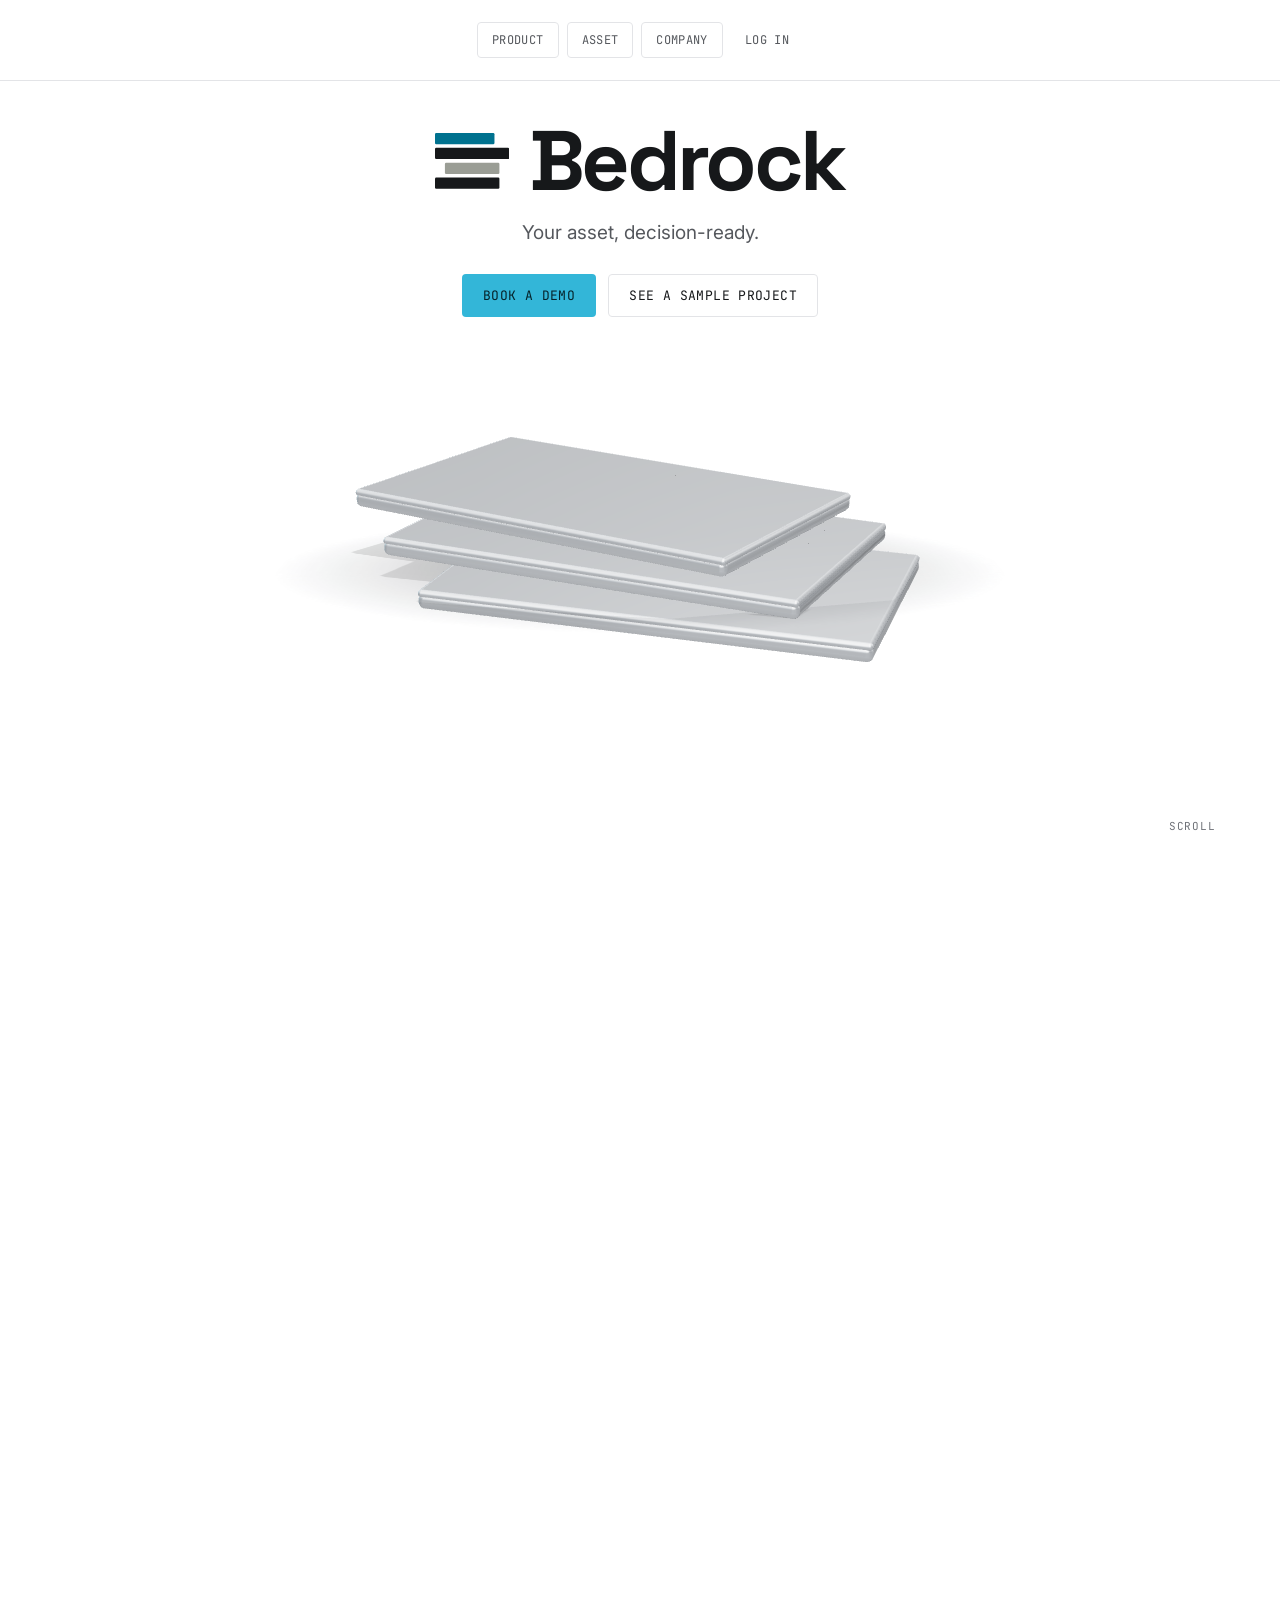
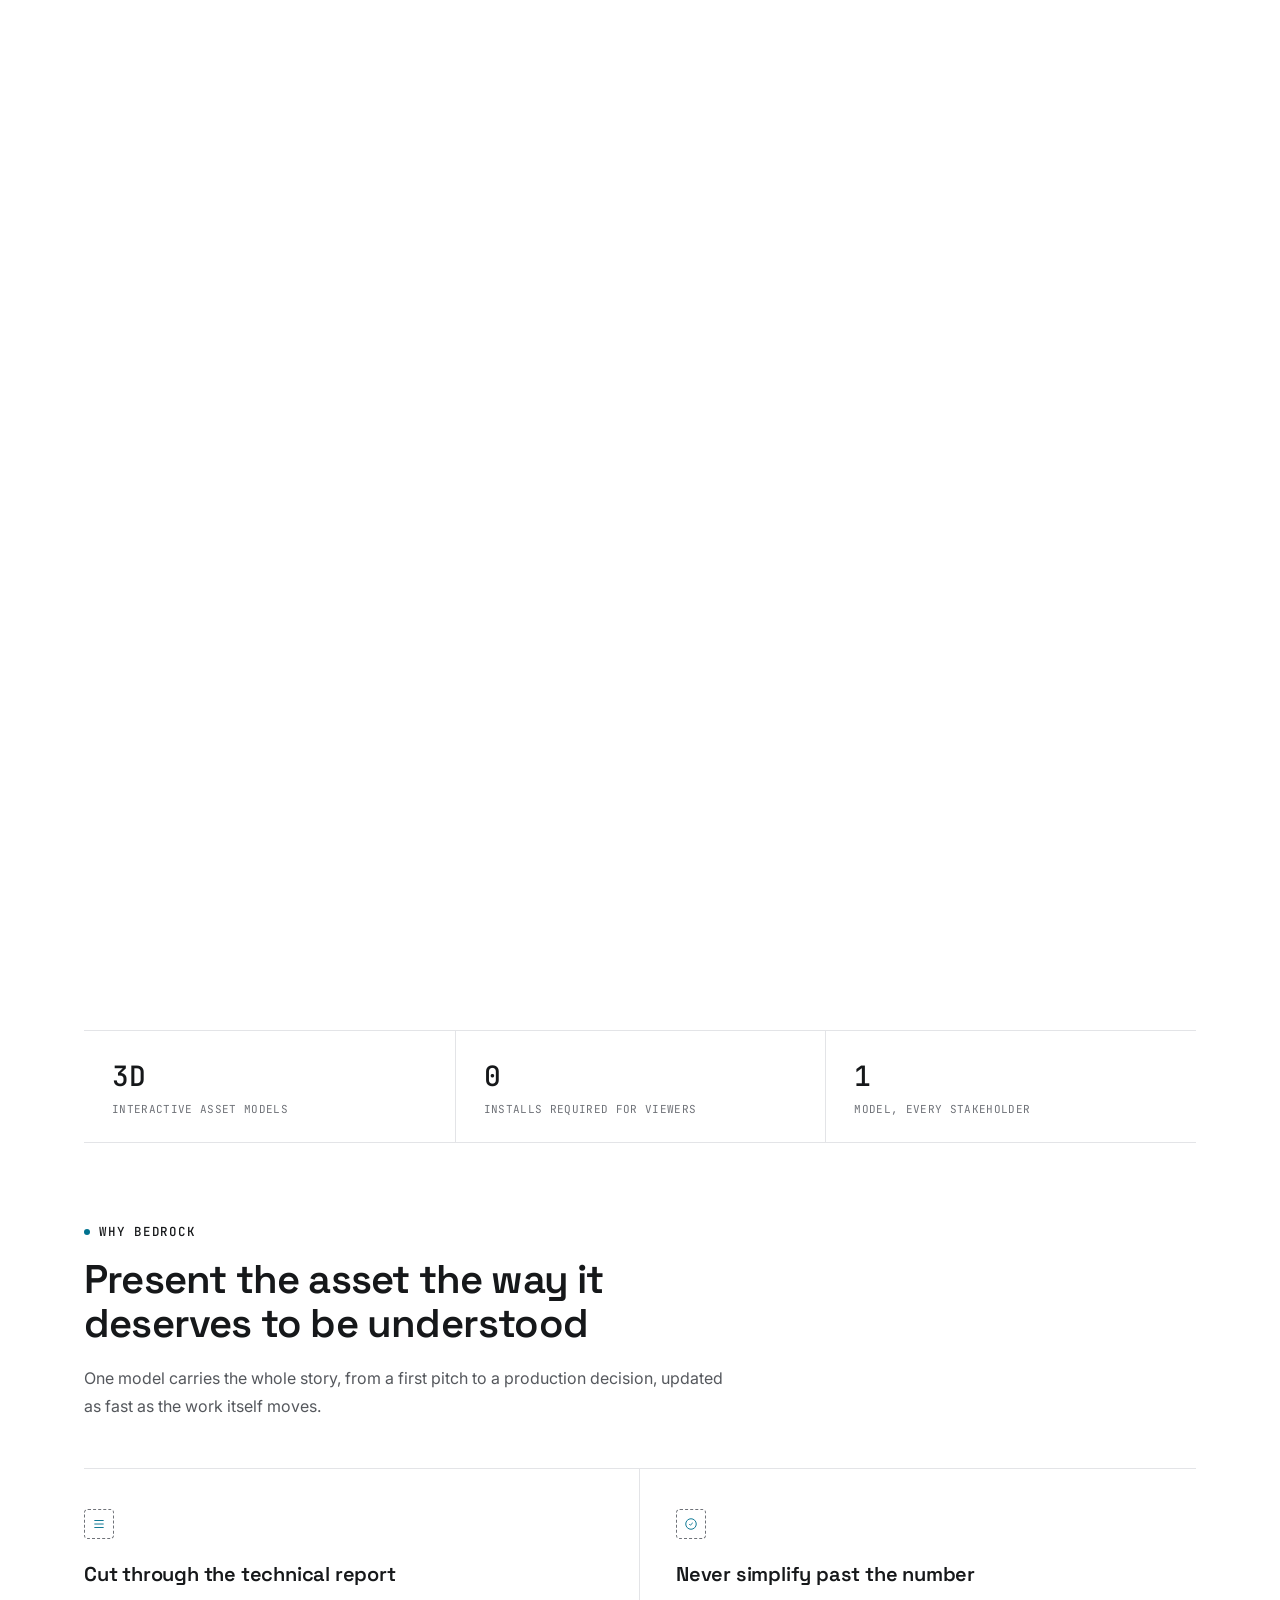
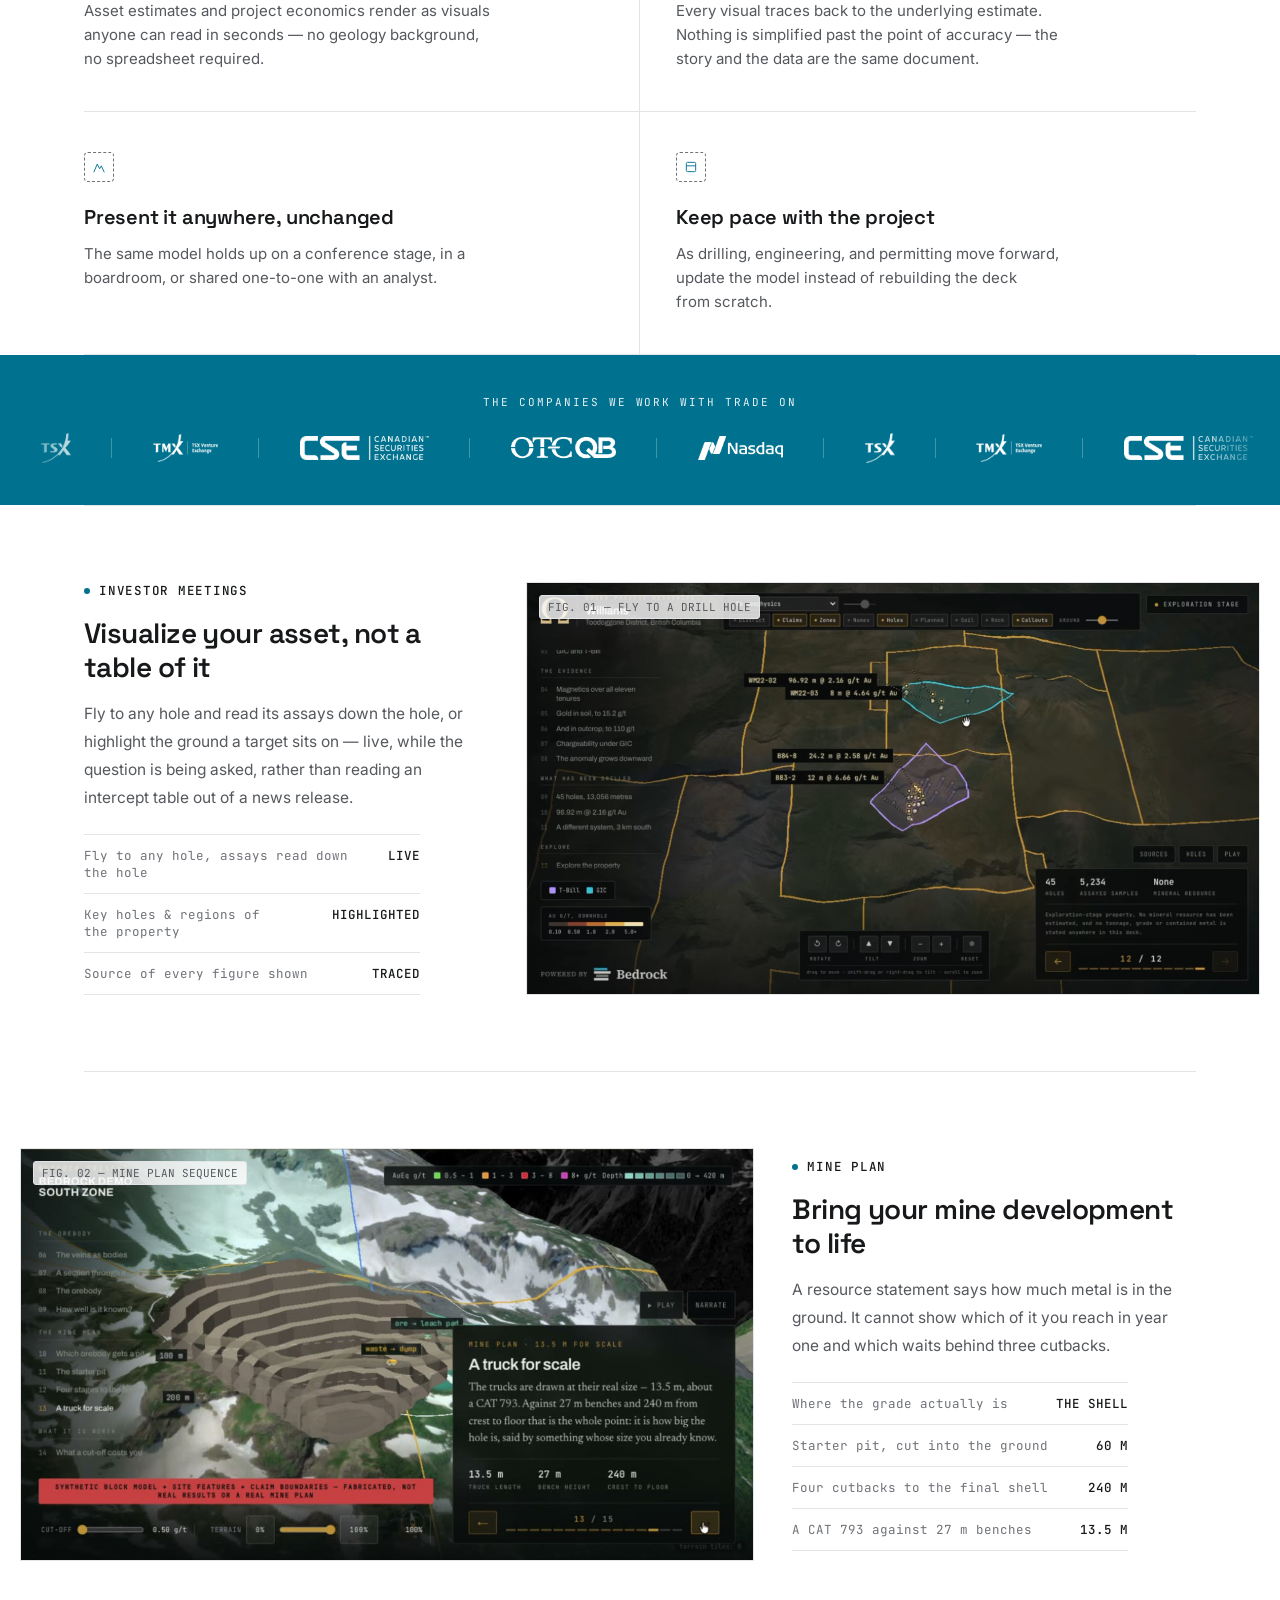
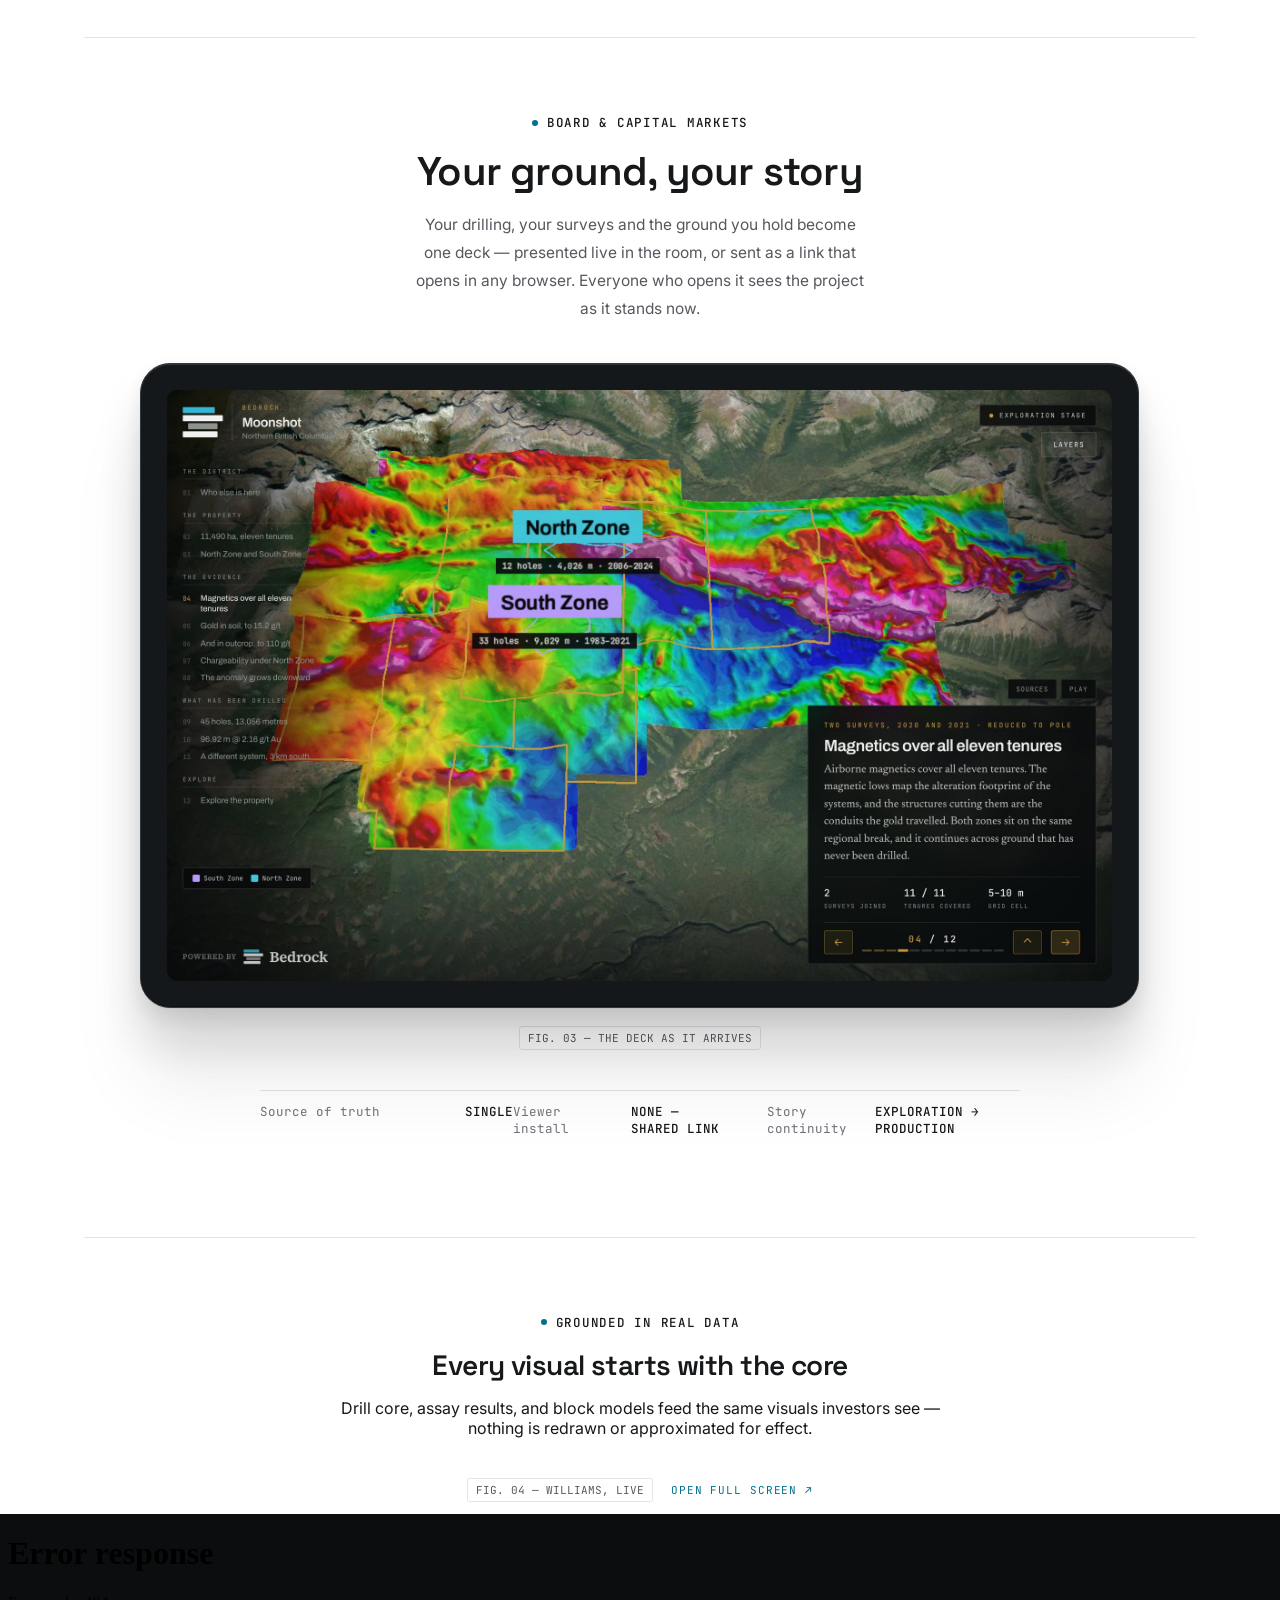
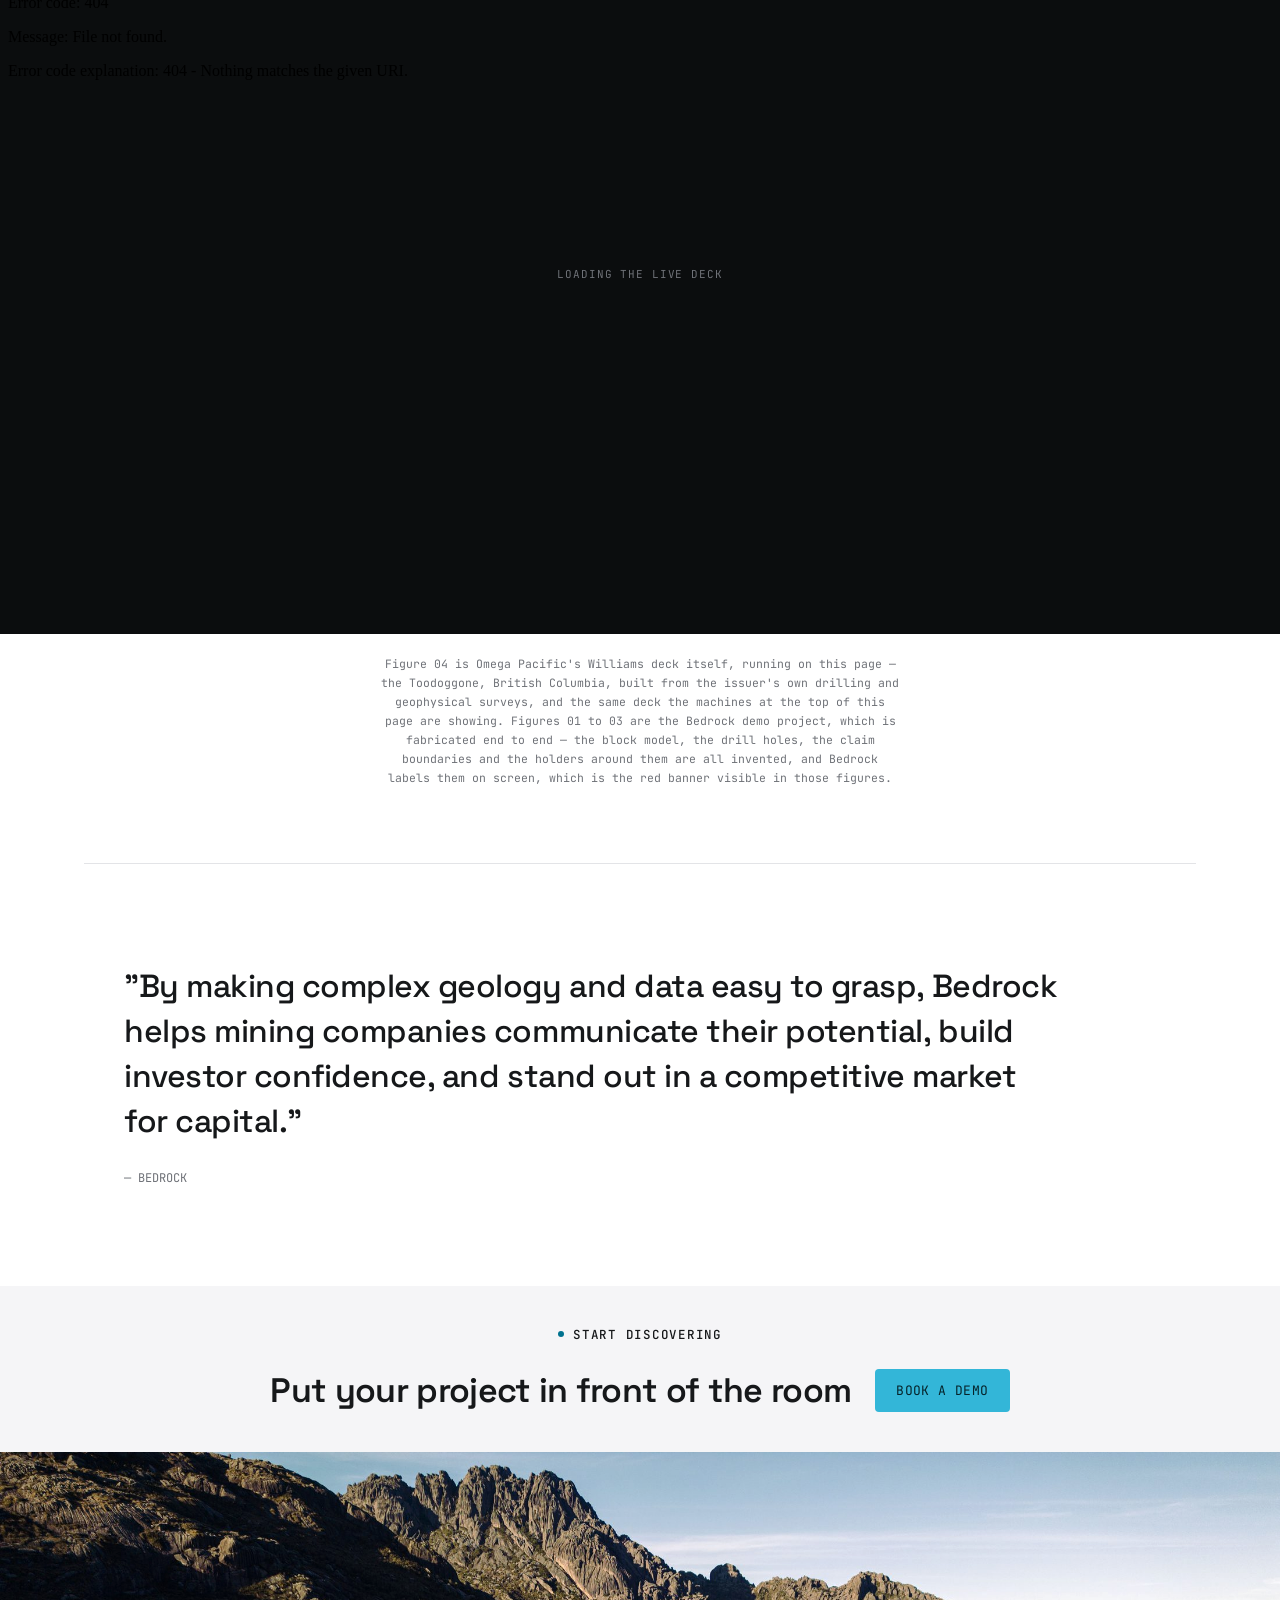
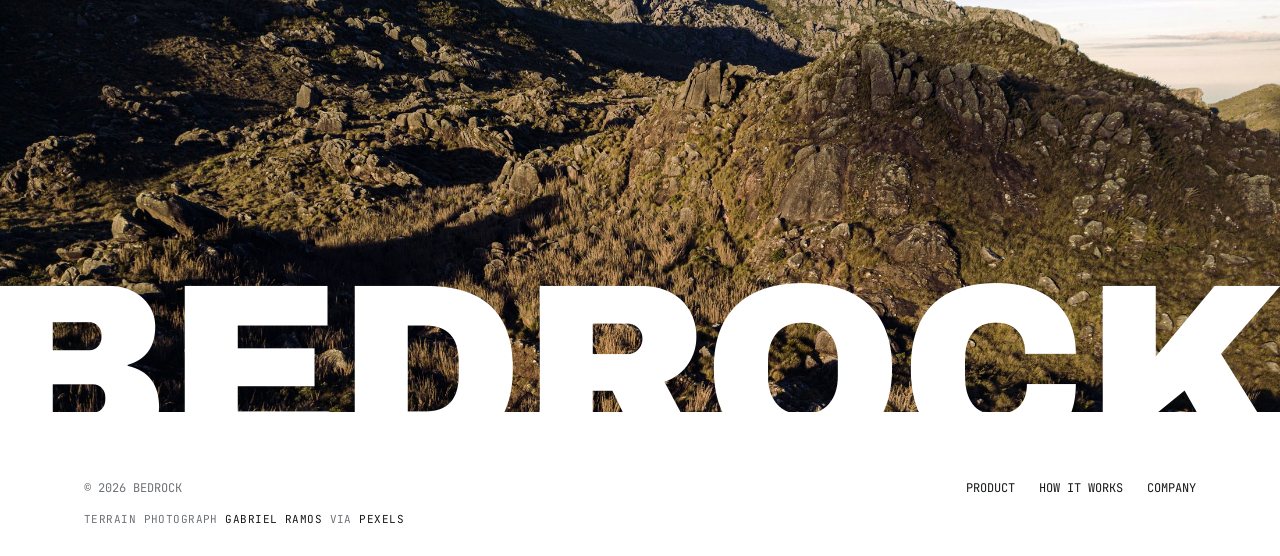
==== commit da88c2e3: "Name the section for what it is: your ground, your story "One model, every stakeholder" described th" ====
--- a/index.html
+++ b/index.html
@@ -793,10 +793,10 @@
   <section class="split slab" id="company">
     <div class="slab-head">
       <span class="kicker">BOARD &amp; CAPITAL MARKETS</span>
-      <h2 class="slab-title">One model, every stakeholder</h2>
-      <p class="note">The board, your analysts, and your shareholders work from the same
-        up-to-date view of the project, so a milestone update means the same thing in every
-        room it's shown in.</p>
+      <h2 class="slab-title">Your ground, your story</h2>
+      <p class="note">Your drilling, your surveys and the ground you hold become one deck —
+        presented live in the room, or sent as a link that opens in any browser. Everyone
+        who opens it sees the project as it stands now.</p>
     </div>
 
     <figure class="device">
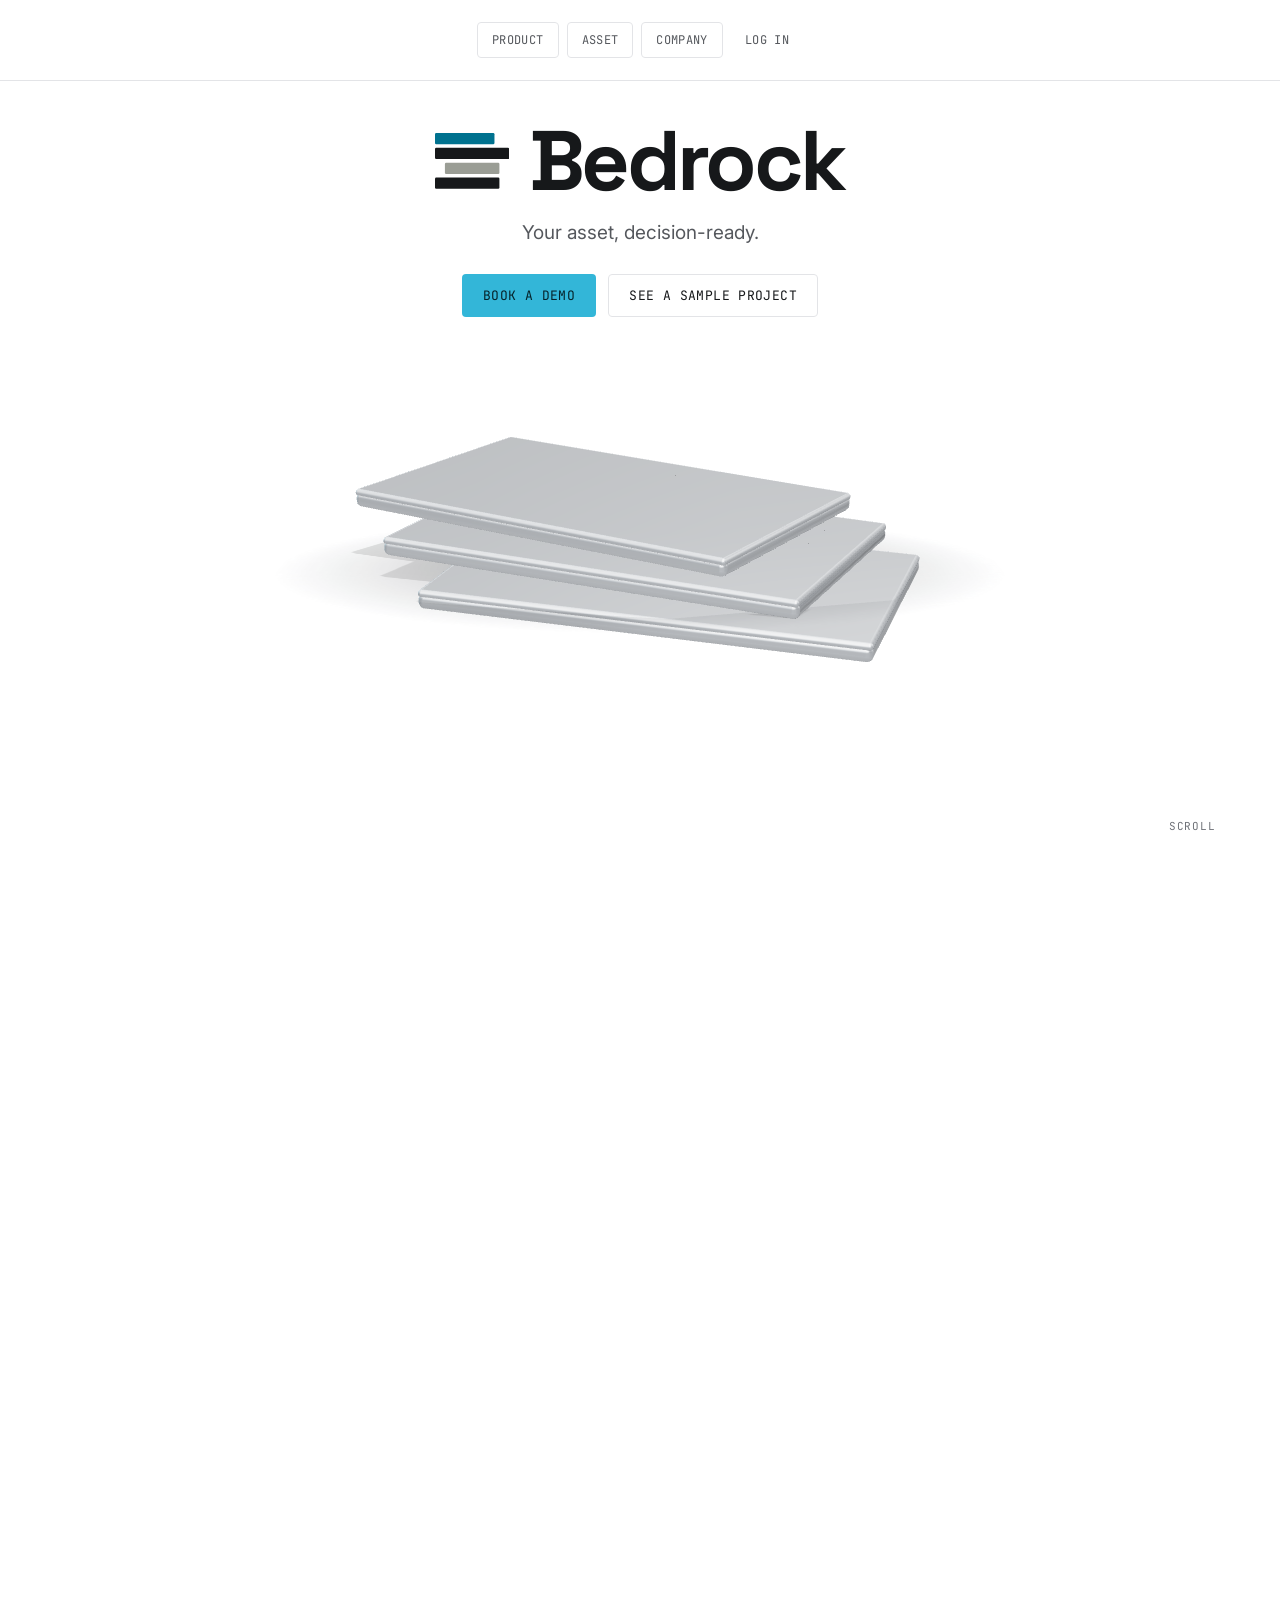
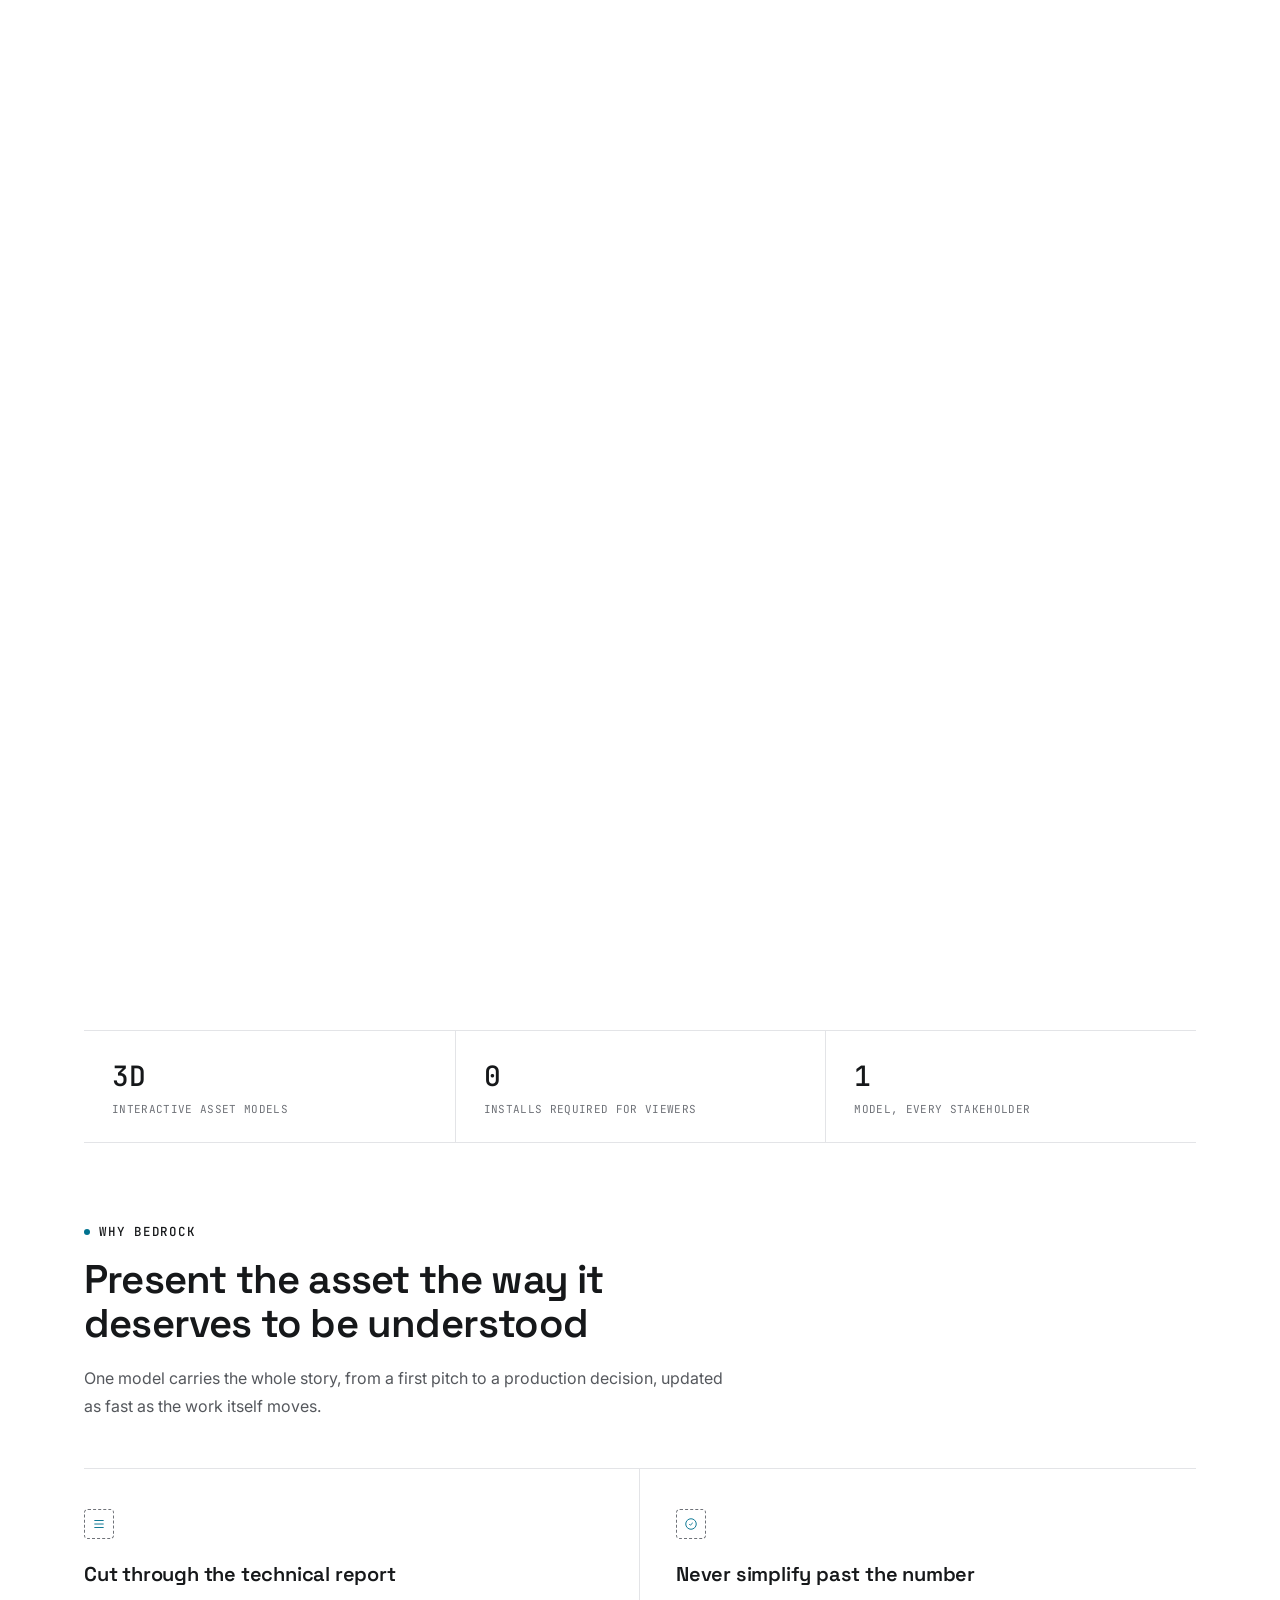
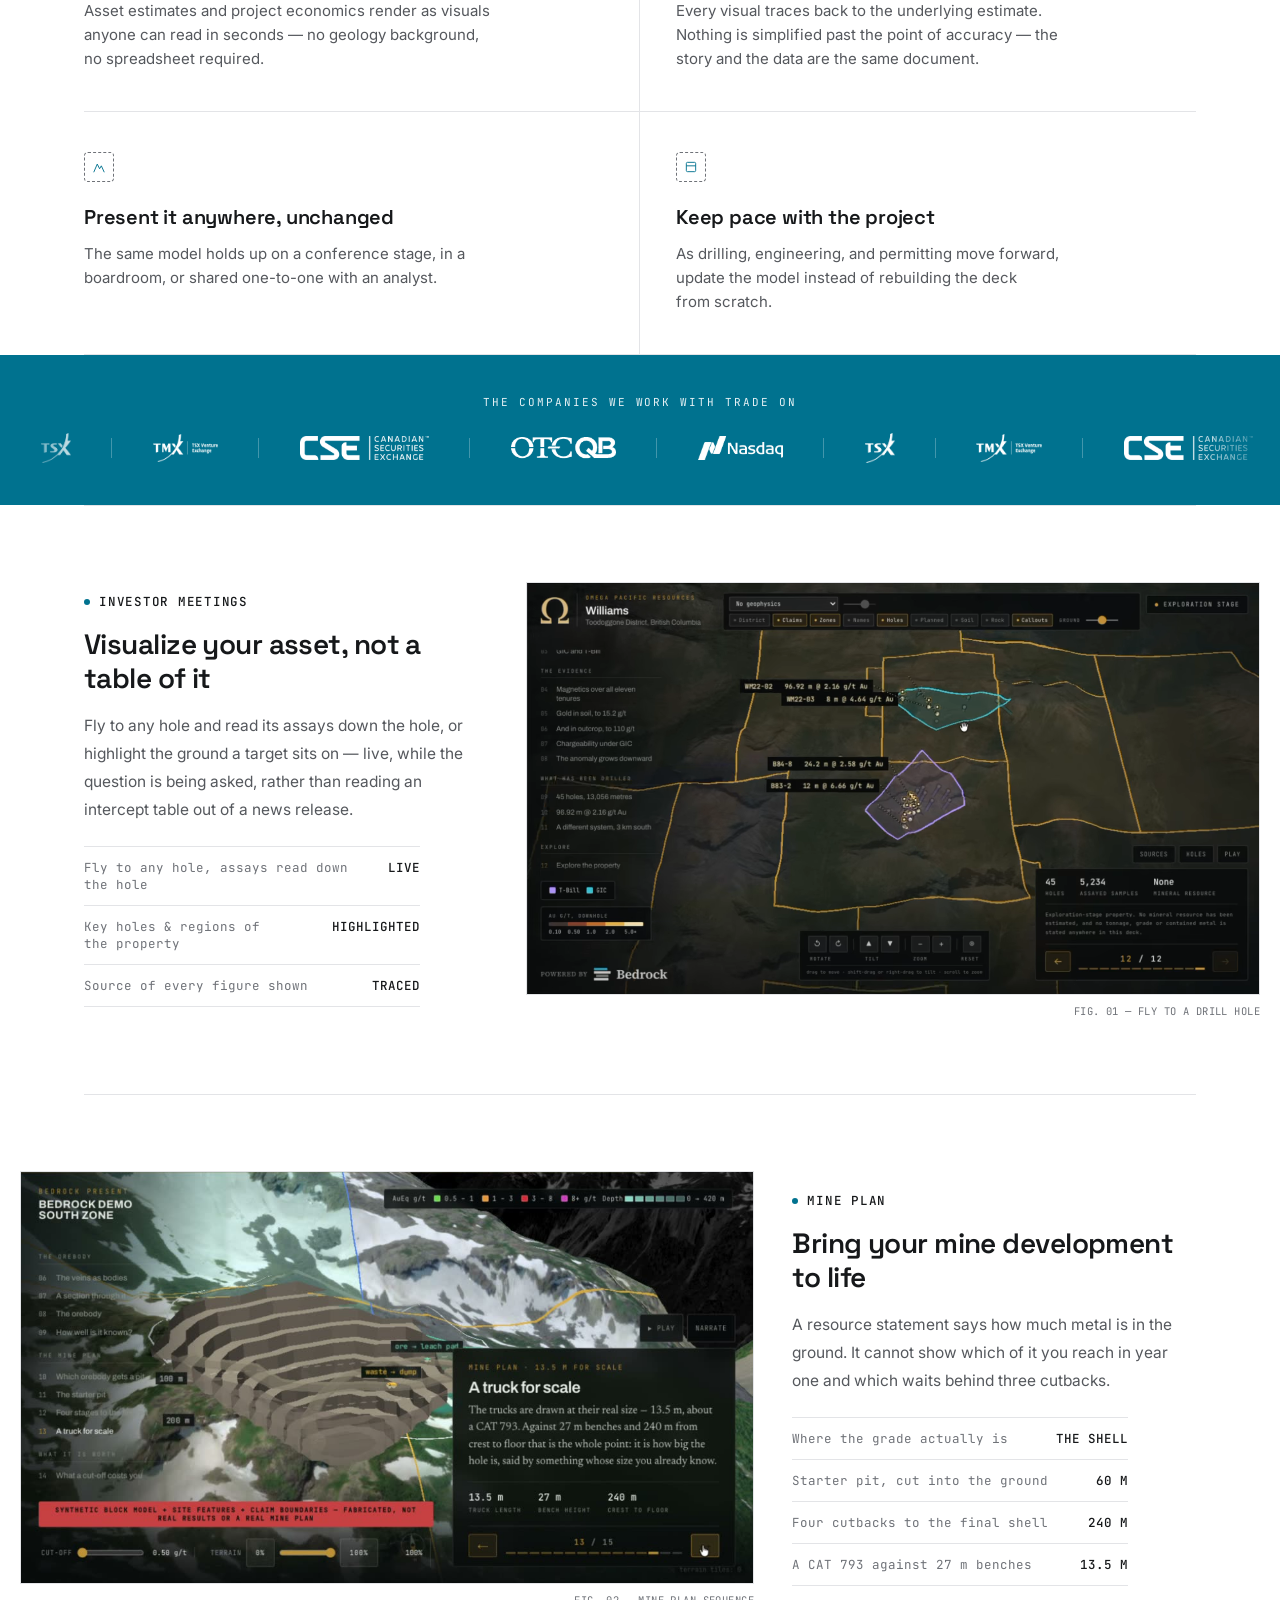
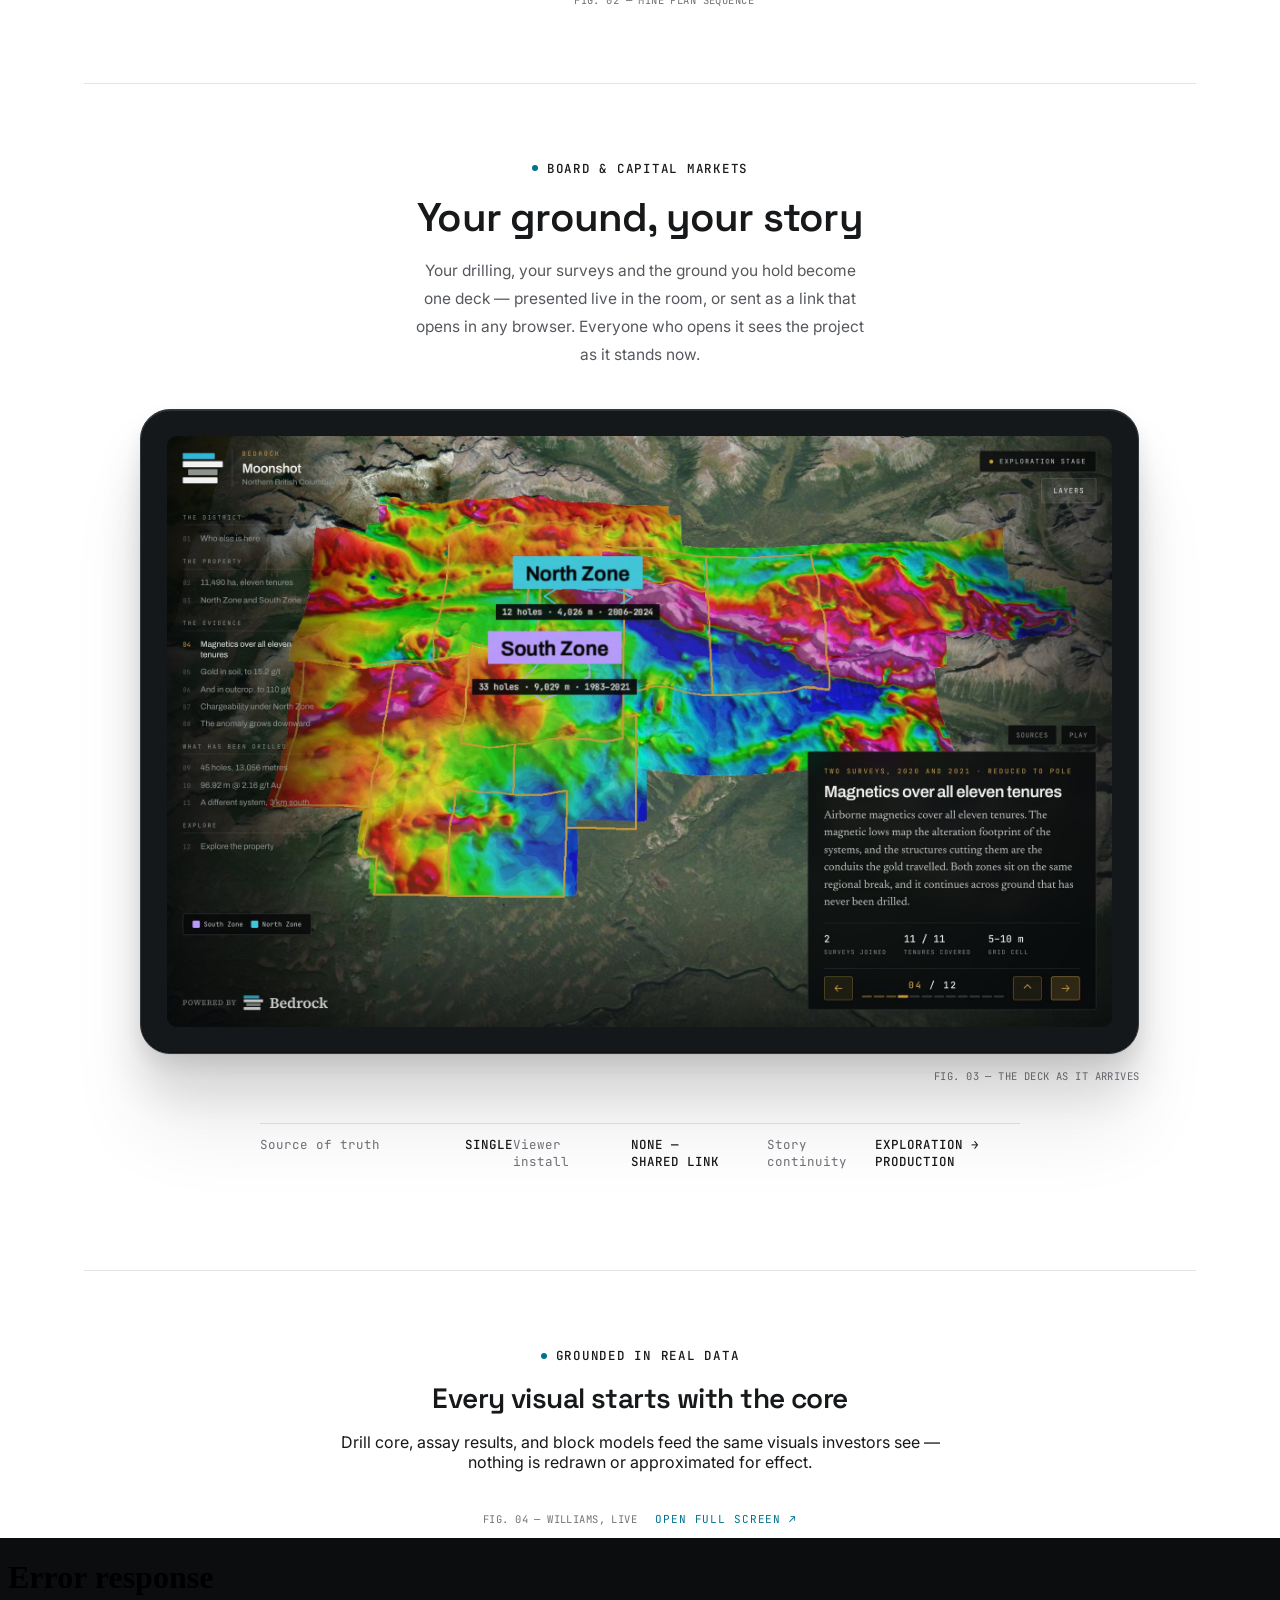
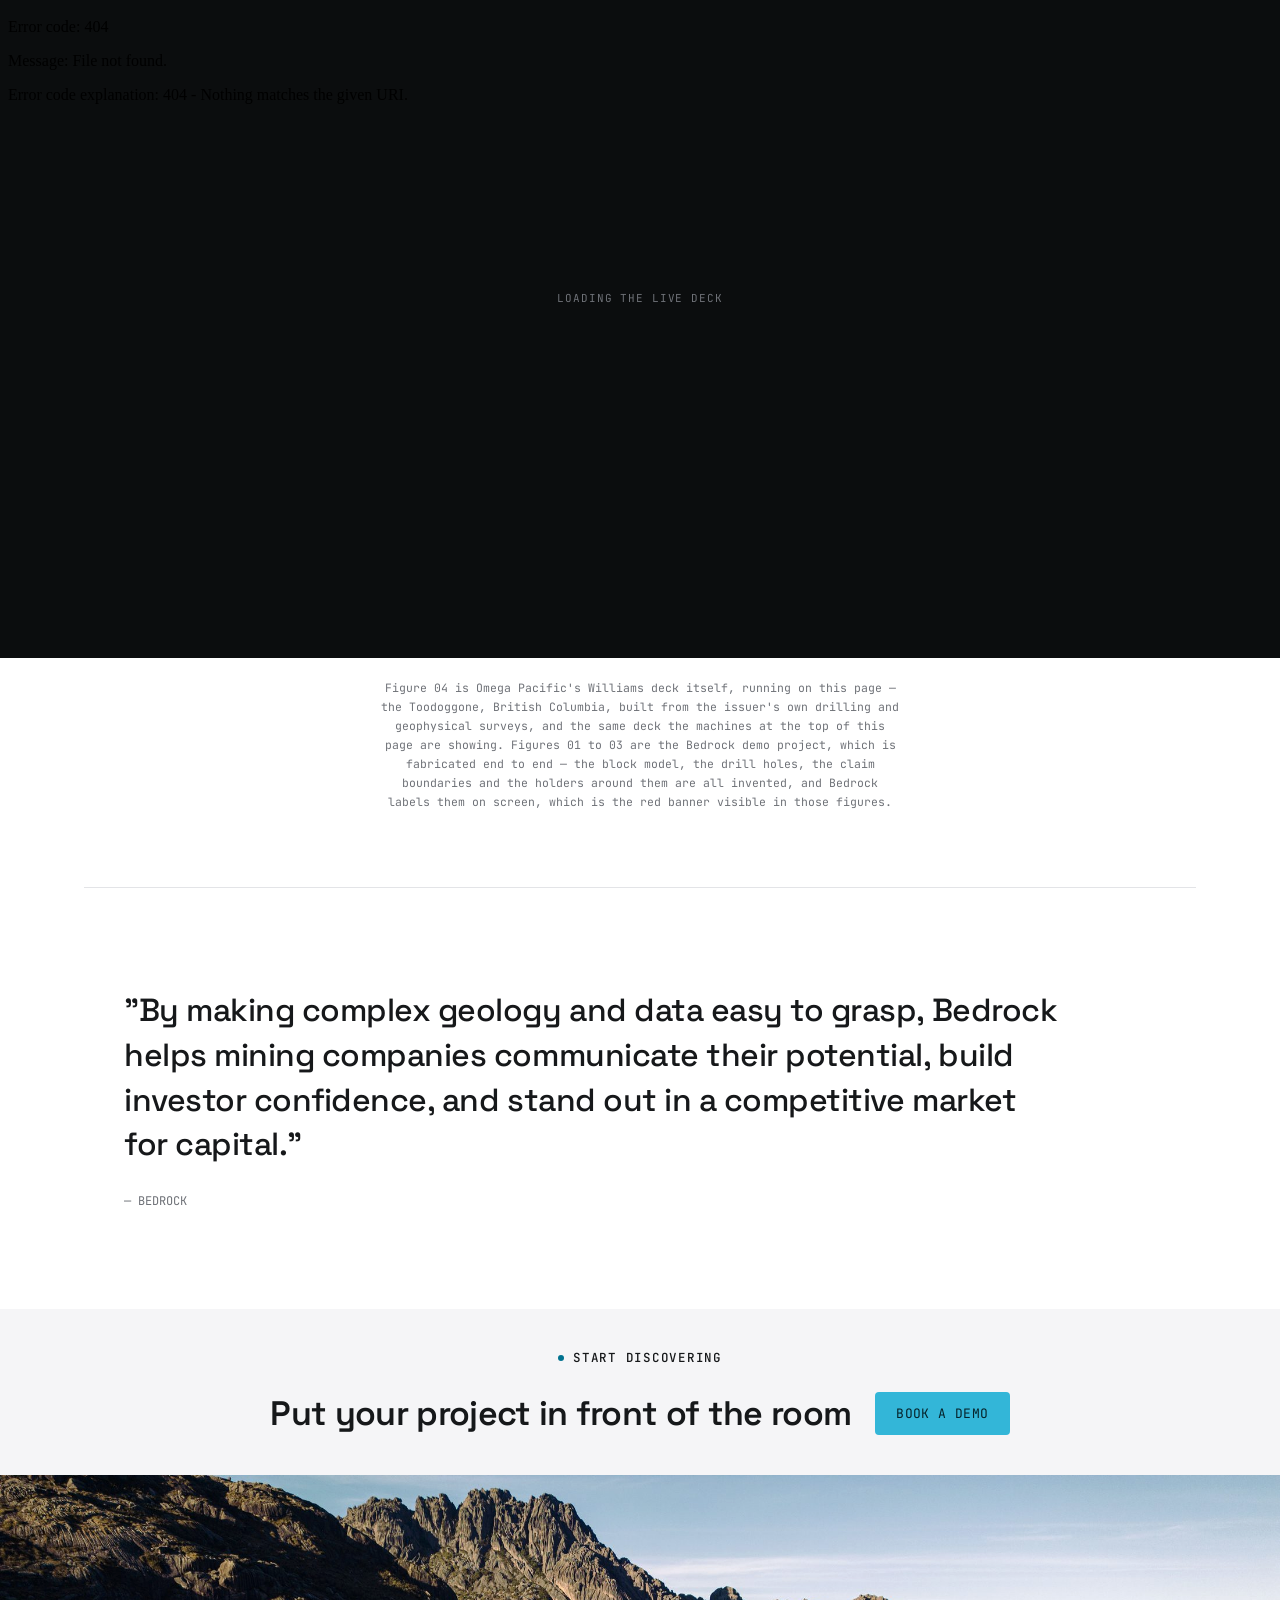
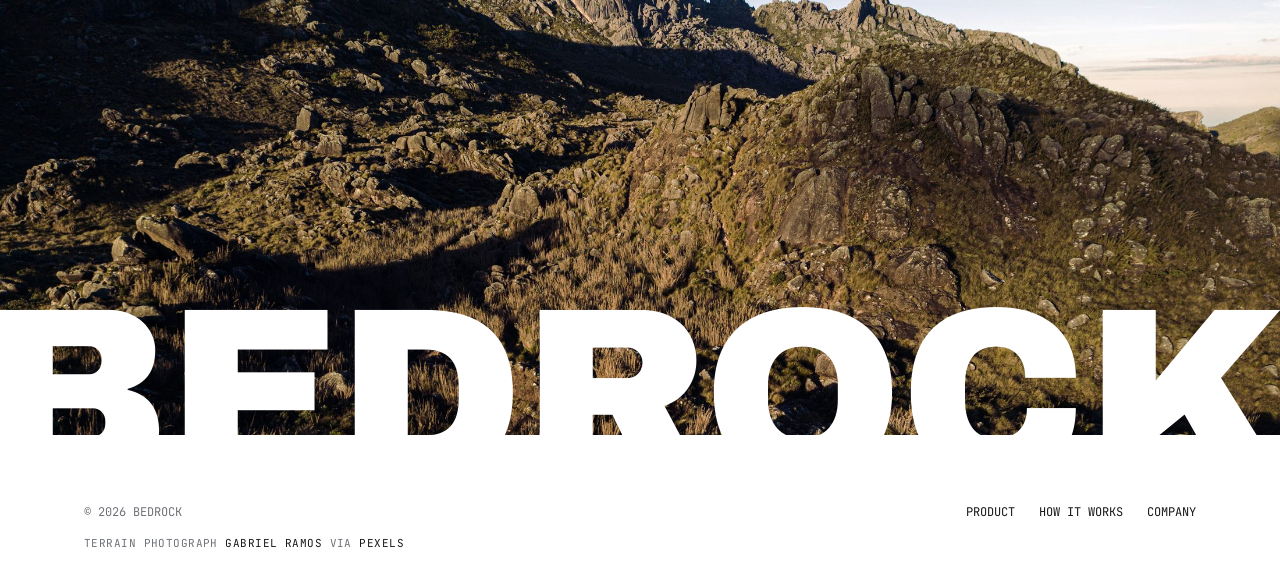
==== commit 0e99bd7b: "Figure labels go under the picture, not on it FIG. 01 and 02 were pinned inside their own frames, wh" ====
--- a/index.html
+++ b/index.html
@@ -133,7 +133,7 @@
 .specs li { display: flex; justify-content: space-between; gap: 12px; padding: 12px 0; border-top: 1px solid var(--border); color: var(--ink-mute); }
 .specs li:last-child { border-bottom: 1px solid var(--border); }
 .specs b { color: var(--ink); font-weight: 500; }
-.split-figure.is-video { aspect-ratio: 16/9; }
+.split-figure.is-video .fig-media { aspect-ratio: 16/9; }
 /* The mine-plan sequence, mirrored from the investor block above it: same
    20:11 split and same reach into a page gutter, flipped so the film leads on
    the left and the numbers stack on the right. The figure comes first in the
@@ -143,7 +143,13 @@
   column-gap: clamp(20px, 3vw, 44px); margin-left: calc(-1 * var(--edge)); }
 @media (max-width: 720px) {
   .split.is-film .split-grid { grid-template-columns: 1fr; margin-left: 0; } }
-.split-figure { position: relative; margin: 0; aspect-ratio: 16/10; border: 1px solid var(--border); background: var(--bg-2); overflow: hidden; }
+/* The figure is a container now, and `.fig-media` is the frame. The label used
+   to be pinned inside that frame, where it sat on the deck's own nameplate and
+   on the video's first seconds — and on a phone it covered a fifth of the
+   picture. A caption belongs under the thing it names. */
+.split-figure { position: static; margin: 0; }
+.fig-media { position: relative; aspect-ratio: 16/10; border: 1px solid var(--border);
+  background: var(--bg-2); overflow: hidden; }
 /* ---- the deck slab -------------------------------------------------------
    Named `slab`, not `showcase`: this page already has a `.showcase` section
    further down — the live embedded deck — and its rules come later in the
@@ -240,13 +246,20 @@
   .slab-specs li:last-child { border-bottom: 1px solid var(--border); }
 }
 
-.fig-tag { position: absolute; z-index: 2; top: 12px; left: 12px; font-family: var(--mono); font-size: 11px; color: var(--ink-dim); border: 1px solid var(--border); border-radius: 3px; padding: 4px 8px; background: color-mix(in srgb, var(--bg) 80%, transparent); white-space: nowrap; }
+/* A caption, not a chip. Off the picture, under it, right-aligned and quiet —
+   it is a reference label, and nothing on the page needs to read it before the
+   image it belongs to. The box and the backing plate went with the overlay:
+   both existed to hold it legible against whatever it was lying on top of. */
+.fig-tag { display: block; margin-top: 9px; text-align: right;
+  font-family: var(--mono); font-size: 10.5px; letter-spacing: 0.04em;
+  color: var(--ink-mute); white-space: nowrap;
+  overflow: hidden; text-overflow: ellipsis; }
 /* Under the slab, not on it. Every other figure on this page is a flat still
    and a corner tag sits on it harmlessly; this one is a screenshot of a deck
    that has its own nameplate in that exact corner, and the tag landed on top of
    it. Declared after .fig-tag rather than before, because the two rules have
    the same specificity and the loser of that is decided by source order. */
-.device-tag { position: static; display: inline-block; margin: 18px auto 0; }
+.device-tag { margin-top: 16px; }
 
 .showcase { padding: 0 0 76px; }
 .showcase-intro { padding-top: 76px; border-top: 1px solid var(--border); text-align: center; }
@@ -254,7 +267,7 @@
 .showcase-intro .split-title { max-width: 24ch; margin-inline: auto; }
 .showcase-intro .note { max-width: 60ch; margin: 16px auto 0; }
 .showcase-head { margin: 40px 0 12px; display: flex; align-items: center; justify-content: center; gap: 18px; flex-wrap: wrap; }
-.showcase-head .fig-tag { position: static; }
+.showcase-head .fig-tag { display: inline; margin-top: 0; text-align: inherit; }
 .showcase-open { font-family: var(--mono); font-size: 11px; letter-spacing: 0.08em; color: var(--accent-deep); white-space: nowrap; }
 /* Dark ground, so the frame does not flash a light panel before the deck
    paints, and a label behind the iframe that stands in as the loading state
@@ -748,14 +761,16 @@
         </ul>
       </div>
       <figure class="split-figure is-video">
-        <video id="fly-to-hole" poster="video/fly-to-hole.jpg" width="1280" height="720"
-               autoplay muted loop playsinline preload="metadata"
-               aria-label="Flying to drill hole WM22-02 on the Williams property. The hole is selected, the camera moves to it, and its 339 downhole gold assays open alongside, with the 96.92 m at 2.16 g/t intercept highlighted.">
-          <source src="video/fly-to-hole.webm" type="video/webm">
-          <source src="video/fly-to-hole.mp4" type="video/mp4">
-          <img src="video/fly-to-hole.jpg" alt="A drill hole selected in the 3D view with its downhole gold assays open alongside." width="1280" height="720">
-        </video>
-        <span class="fig-tag">FIG. 01 — FLY TO A DRILL HOLE</span>
+        <div class="fig-media">
+          <video id="fly-to-hole" poster="video/fly-to-hole.jpg" width="1280" height="720"
+                 autoplay muted loop playsinline preload="metadata"
+                 aria-label="Flying to drill hole WM22-02 on the Williams property. The hole is selected, the camera moves to it, and its 339 downhole gold assays open alongside, with the 96.92 m at 2.16 g/t intercept highlighted.">
+            <source src="video/fly-to-hole.webm" type="video/webm">
+            <source src="video/fly-to-hole.mp4" type="video/mp4">
+            <img src="video/fly-to-hole.jpg" alt="A drill hole selected in the 3D view with its downhole gold assays open alongside." width="1280" height="720">
+          </video>
+        </div>
+        <figcaption class="fig-tag">FIG. 01 — FLY TO A DRILL HOLE</figcaption>
       </figure>
     </div>
   </section>
@@ -763,13 +778,15 @@
   <section class="split is-film" id="mine-plan">
     <div class="split-grid">
       <figure class="split-figure is-video">
-        <video id="mine-plan-film" poster="video/mine-plan.jpg" width="1142" height="640"
-               autoplay muted loop playsinline preload="none"
-               aria-label="The mine plan sequence: the grade shell on the South Zone, then the 60 m starter pit cut into the hillside, then four stages down to the 240 m final pit, then a haul truck at true size on the ramp.">
-          <source src="video/mine-plan.mp4" type="video/mp4">
-          <img src="video/mine-plan.jpg" alt="A terraced open pit cut into a mountainside, with a haul truck on the ramp." width="1142" height="640">
-        </video>
-        <span class="fig-tag">FIG. 02 — MINE PLAN SEQUENCE</span>
+        <div class="fig-media">
+          <video id="mine-plan-film" poster="video/mine-plan.jpg" width="1142" height="640"
+                 autoplay muted loop playsinline preload="none"
+                 aria-label="The mine plan sequence: the grade shell on the South Zone, then the 60 m starter pit cut into the hillside, then four stages down to the 240 m final pit, then a haul truck at true size on the ramp.">
+            <source src="video/mine-plan.mp4" type="video/mp4">
+            <img src="video/mine-plan.jpg" alt="A terraced open pit cut into a mountainside, with a haul truck on the ramp." width="1142" height="640">
+          </video>
+        </div>
+        <figcaption class="fig-tag">FIG. 02 — MINE PLAN SEQUENCE</figcaption>
       </figure>
       <div class="split-copy">
         <span class="kicker">MINE PLAN</span>
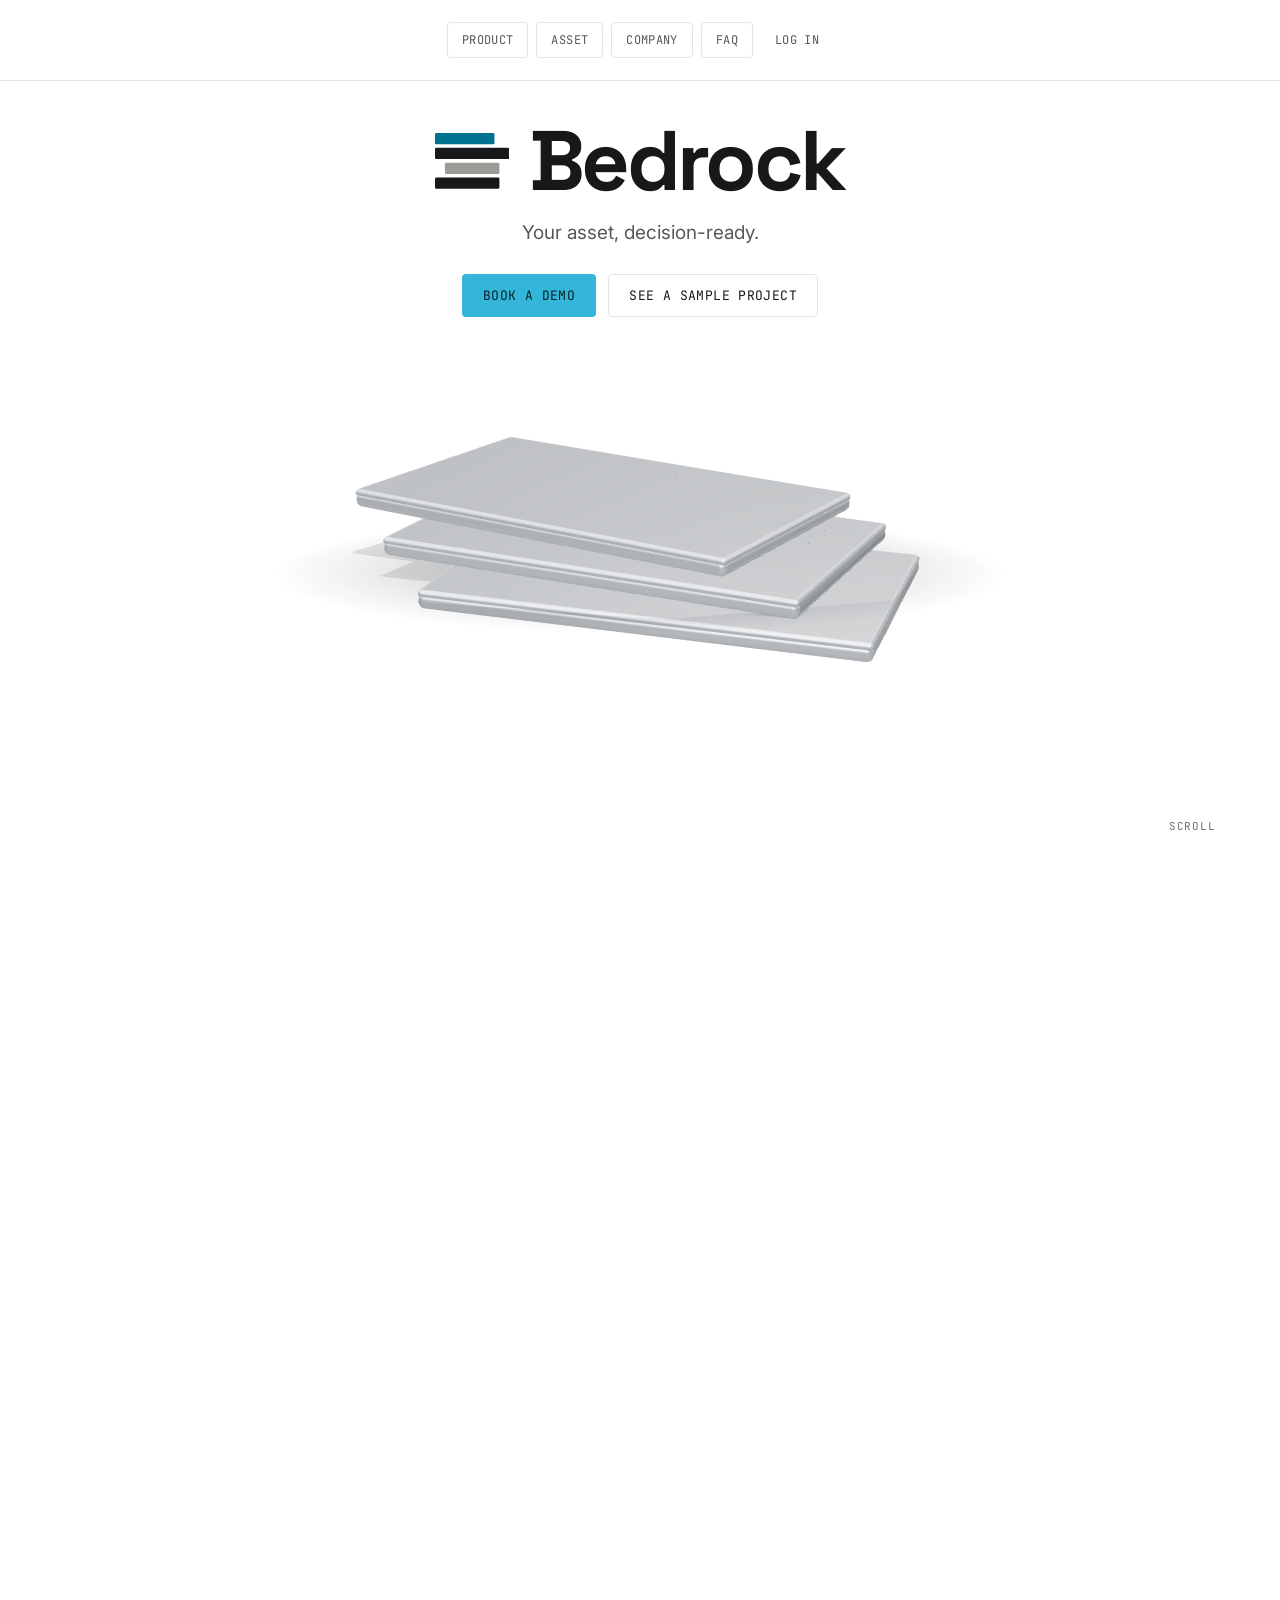
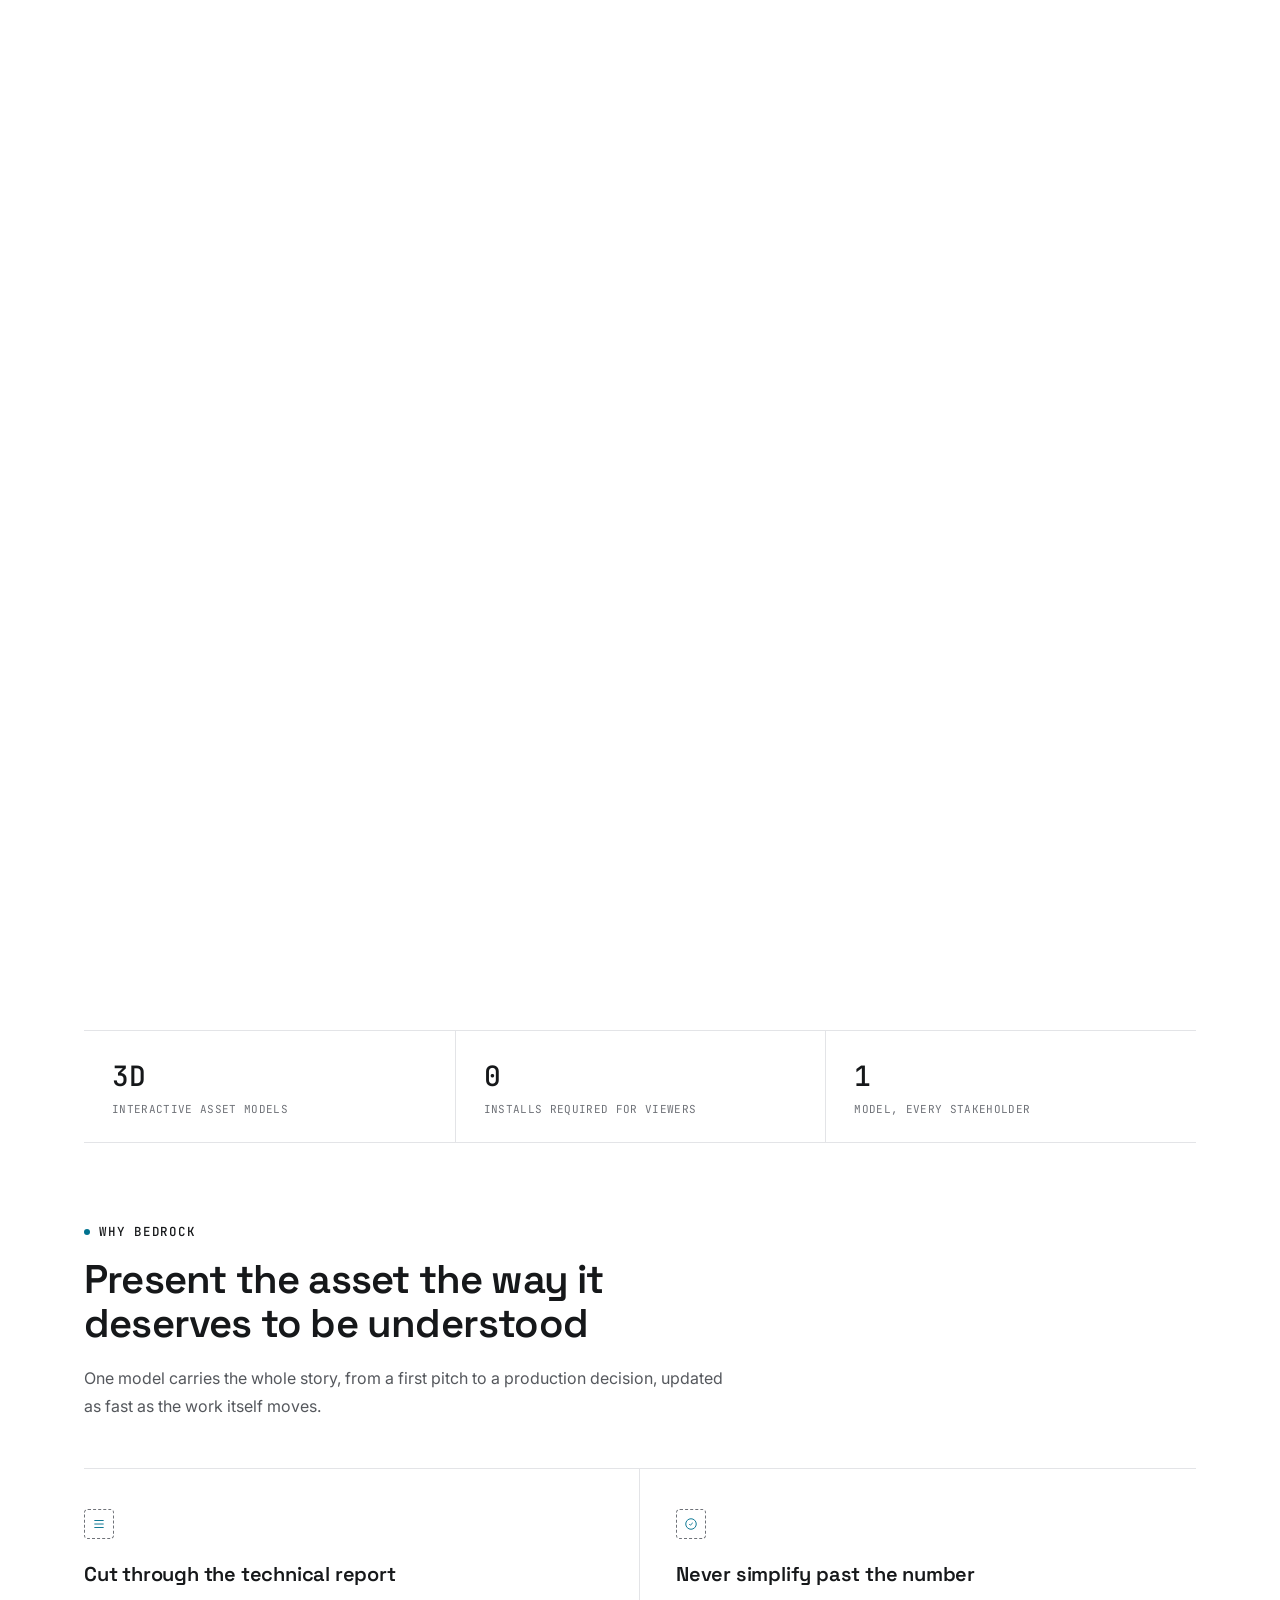
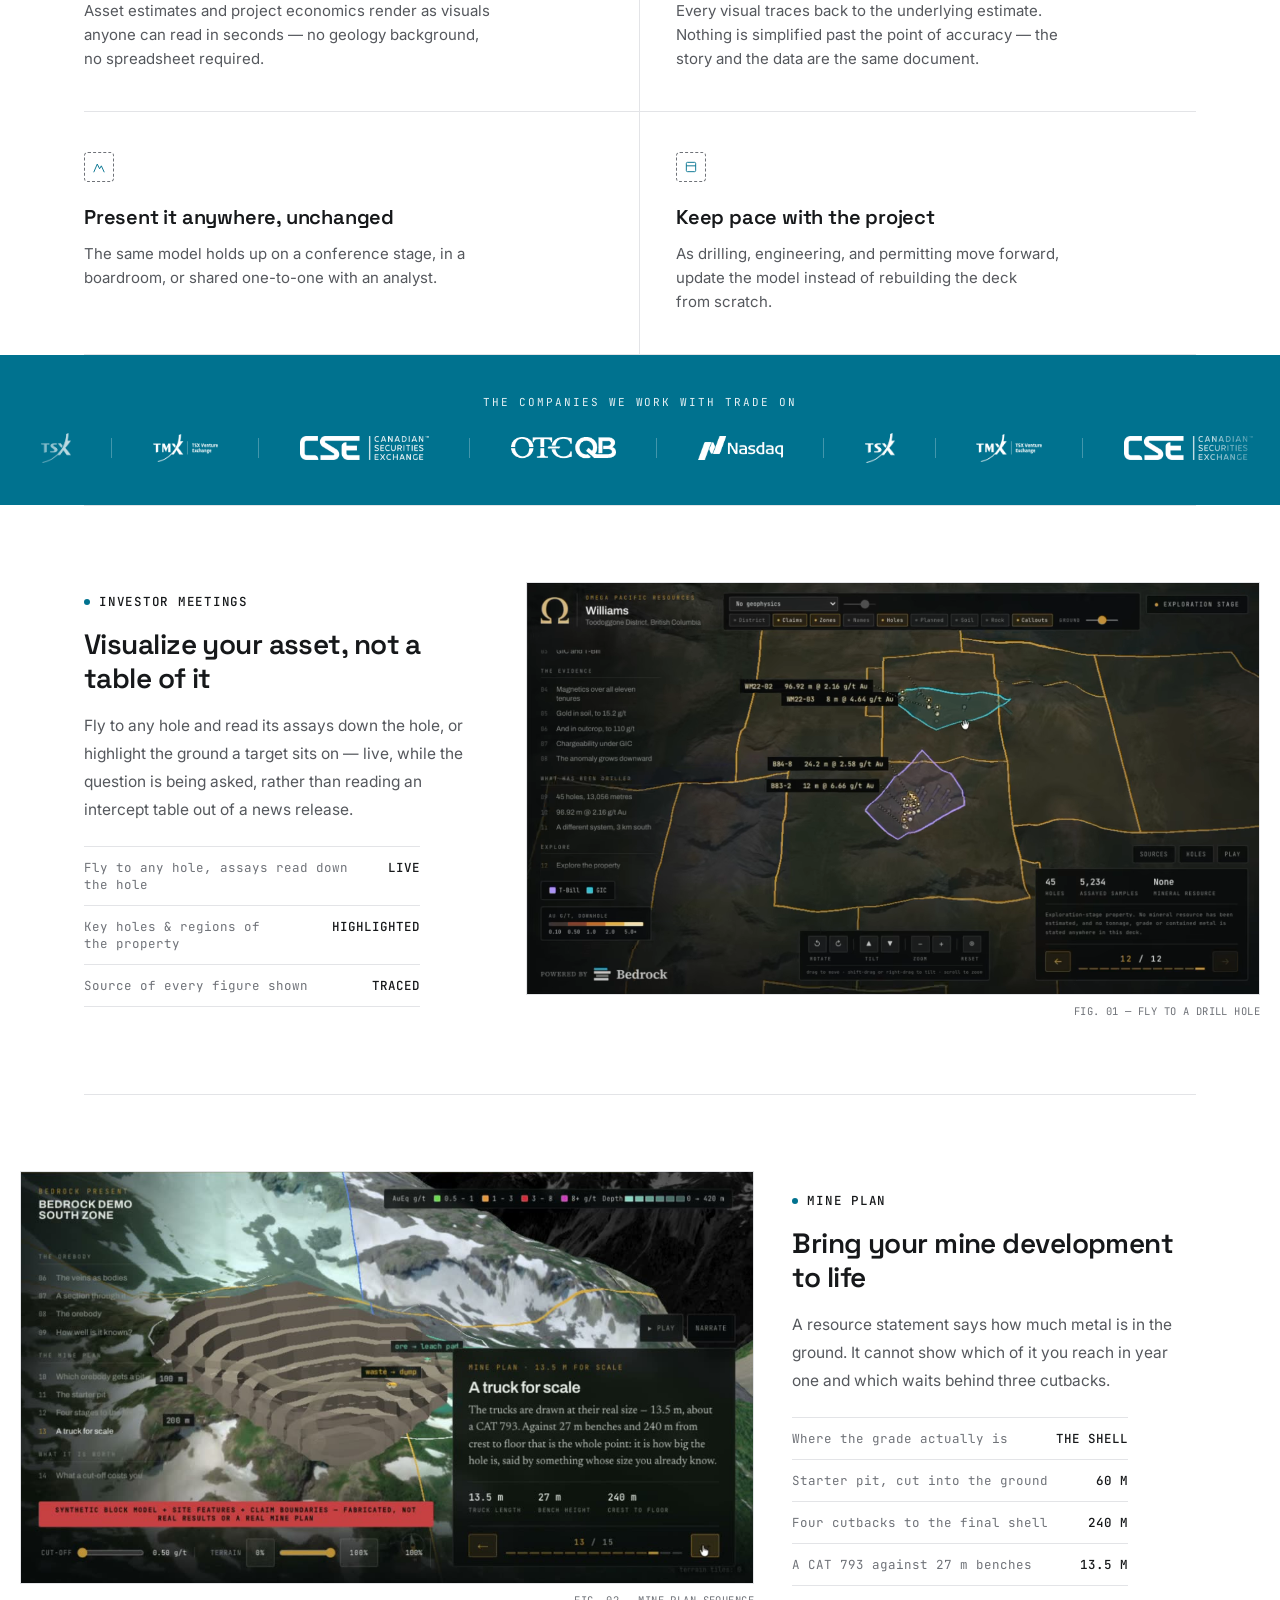
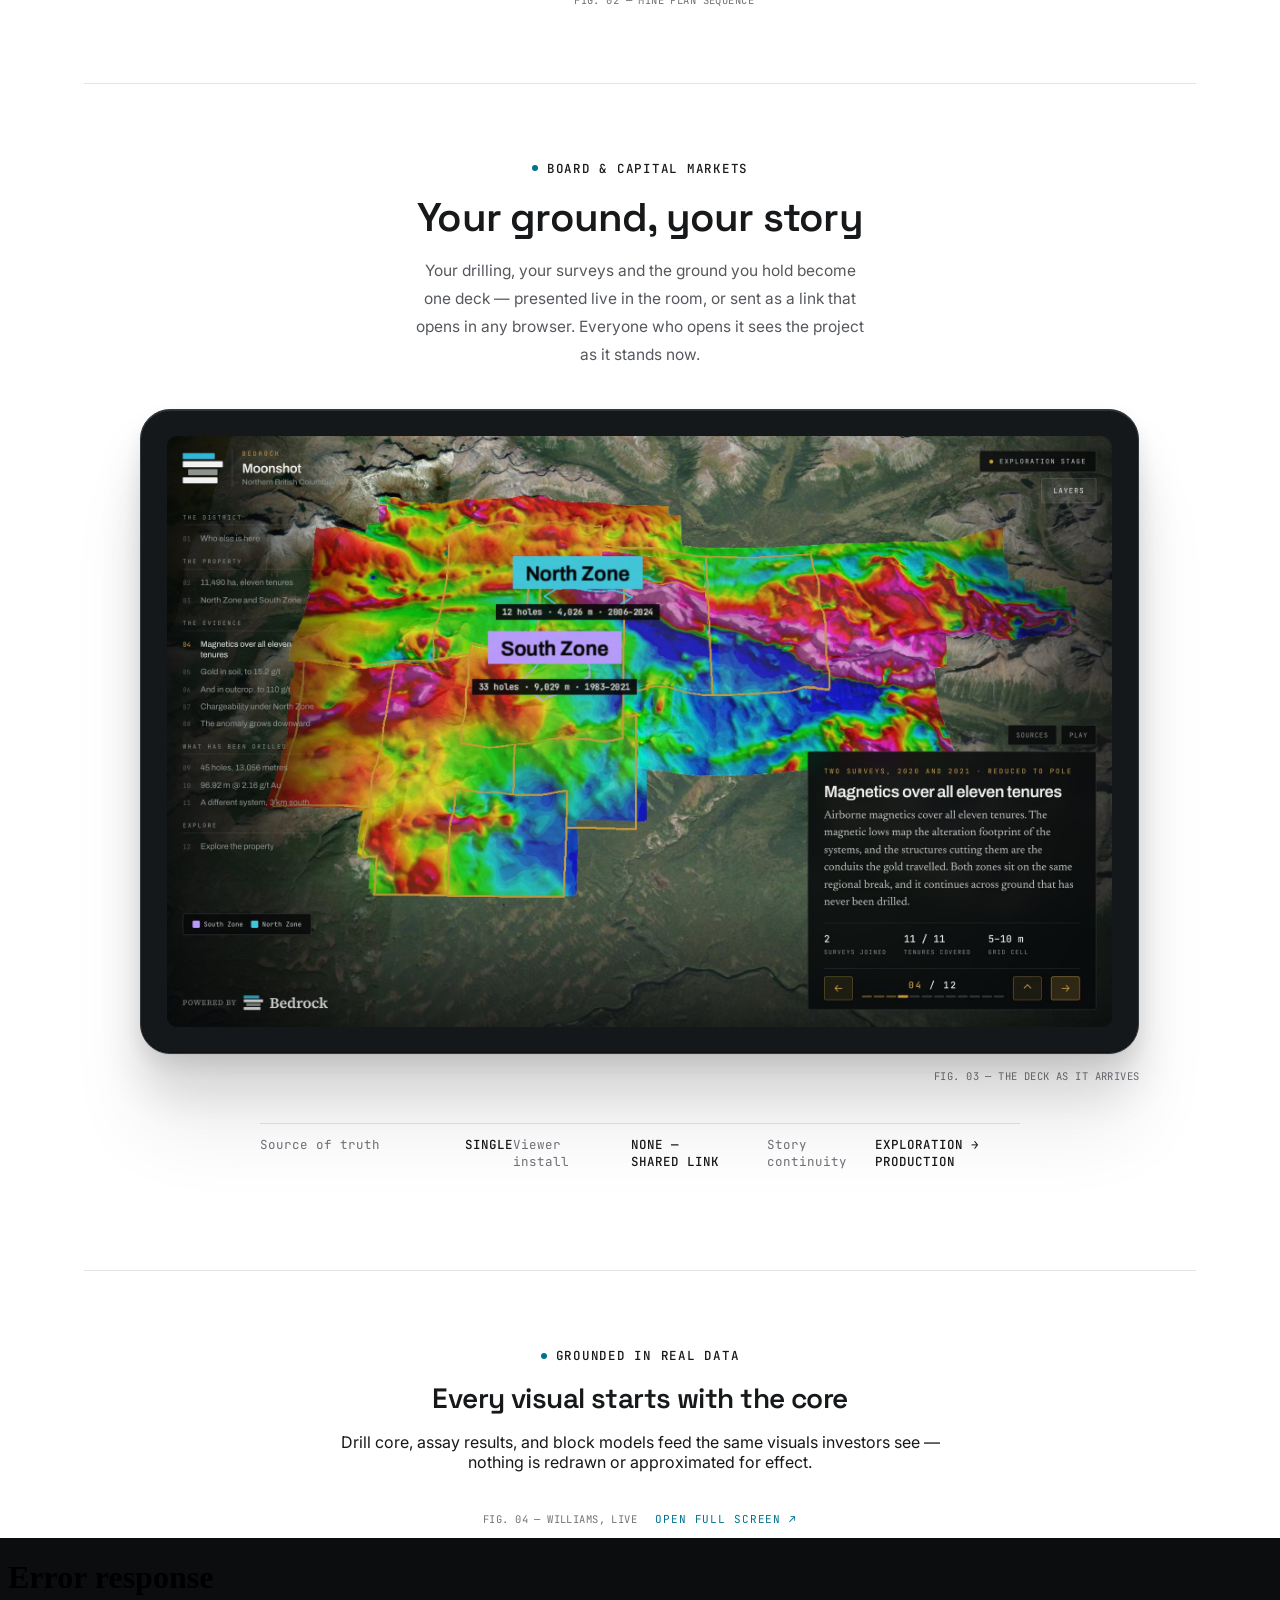
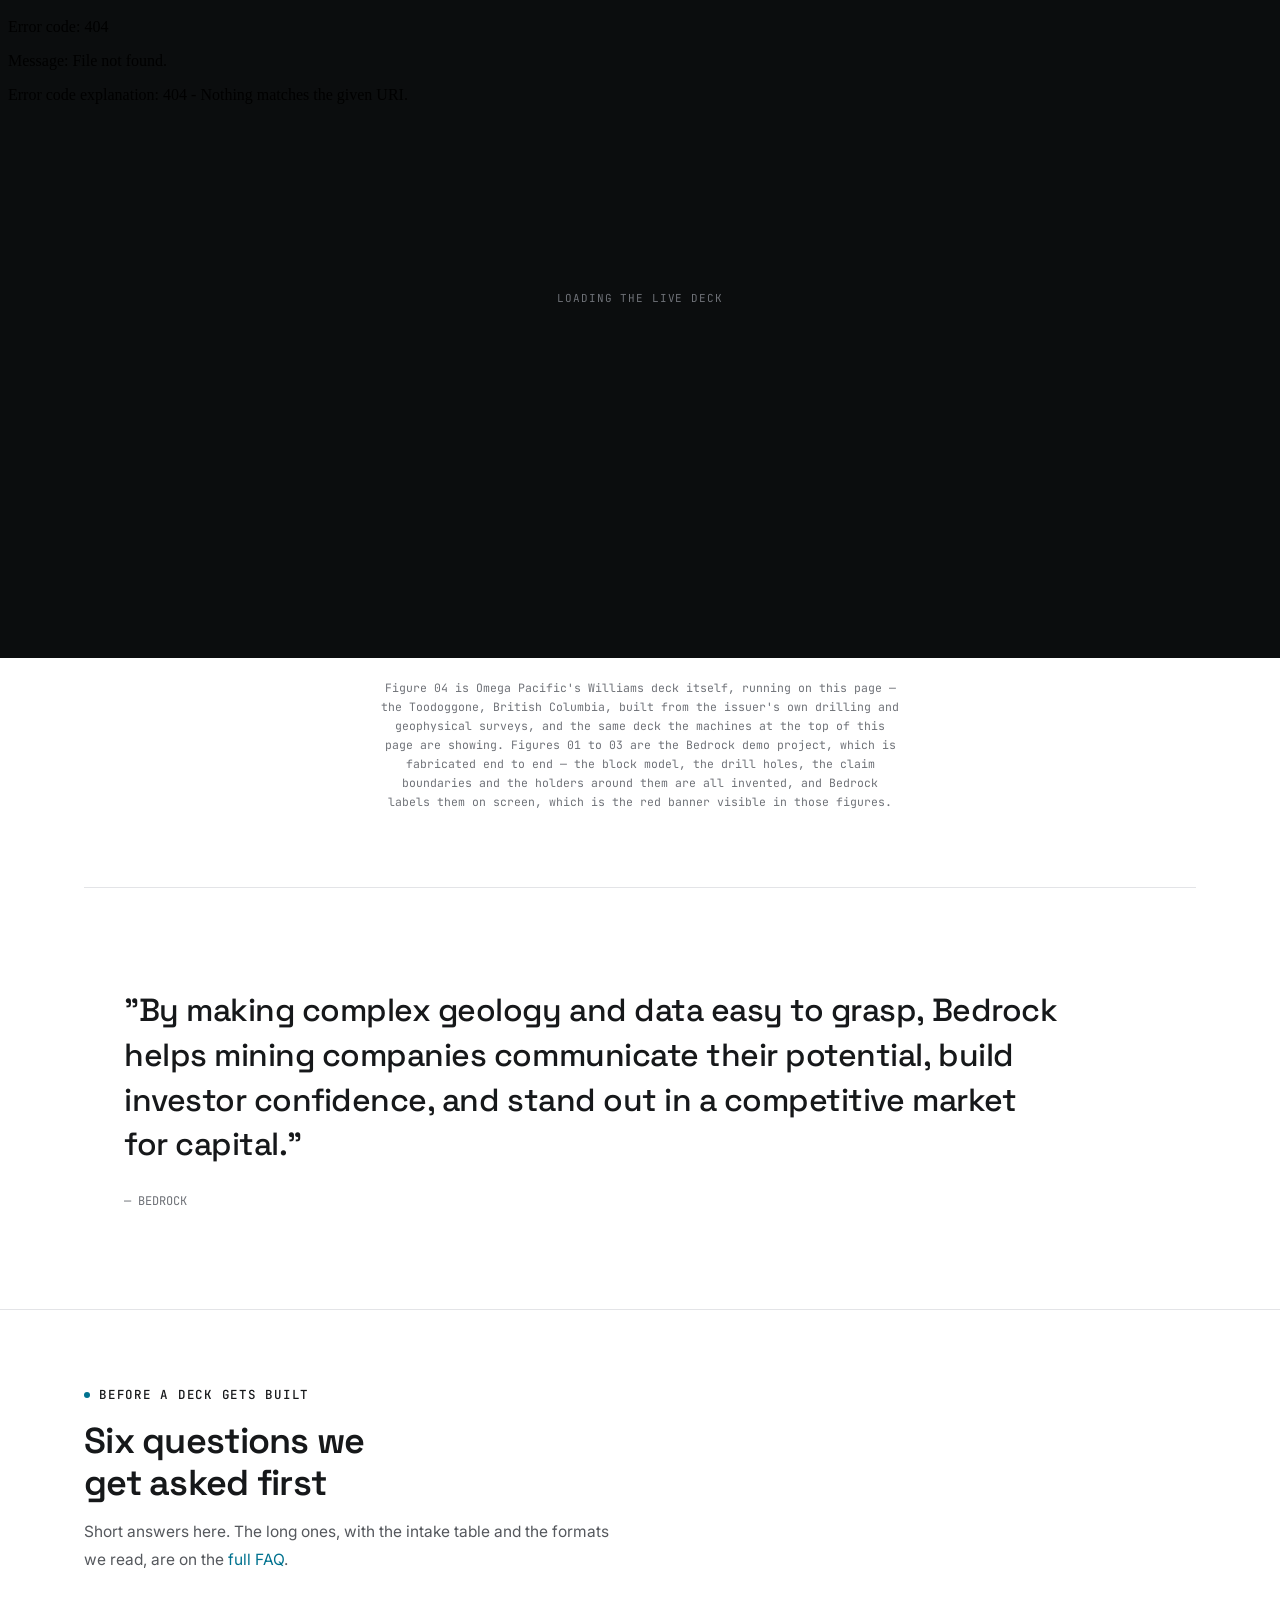
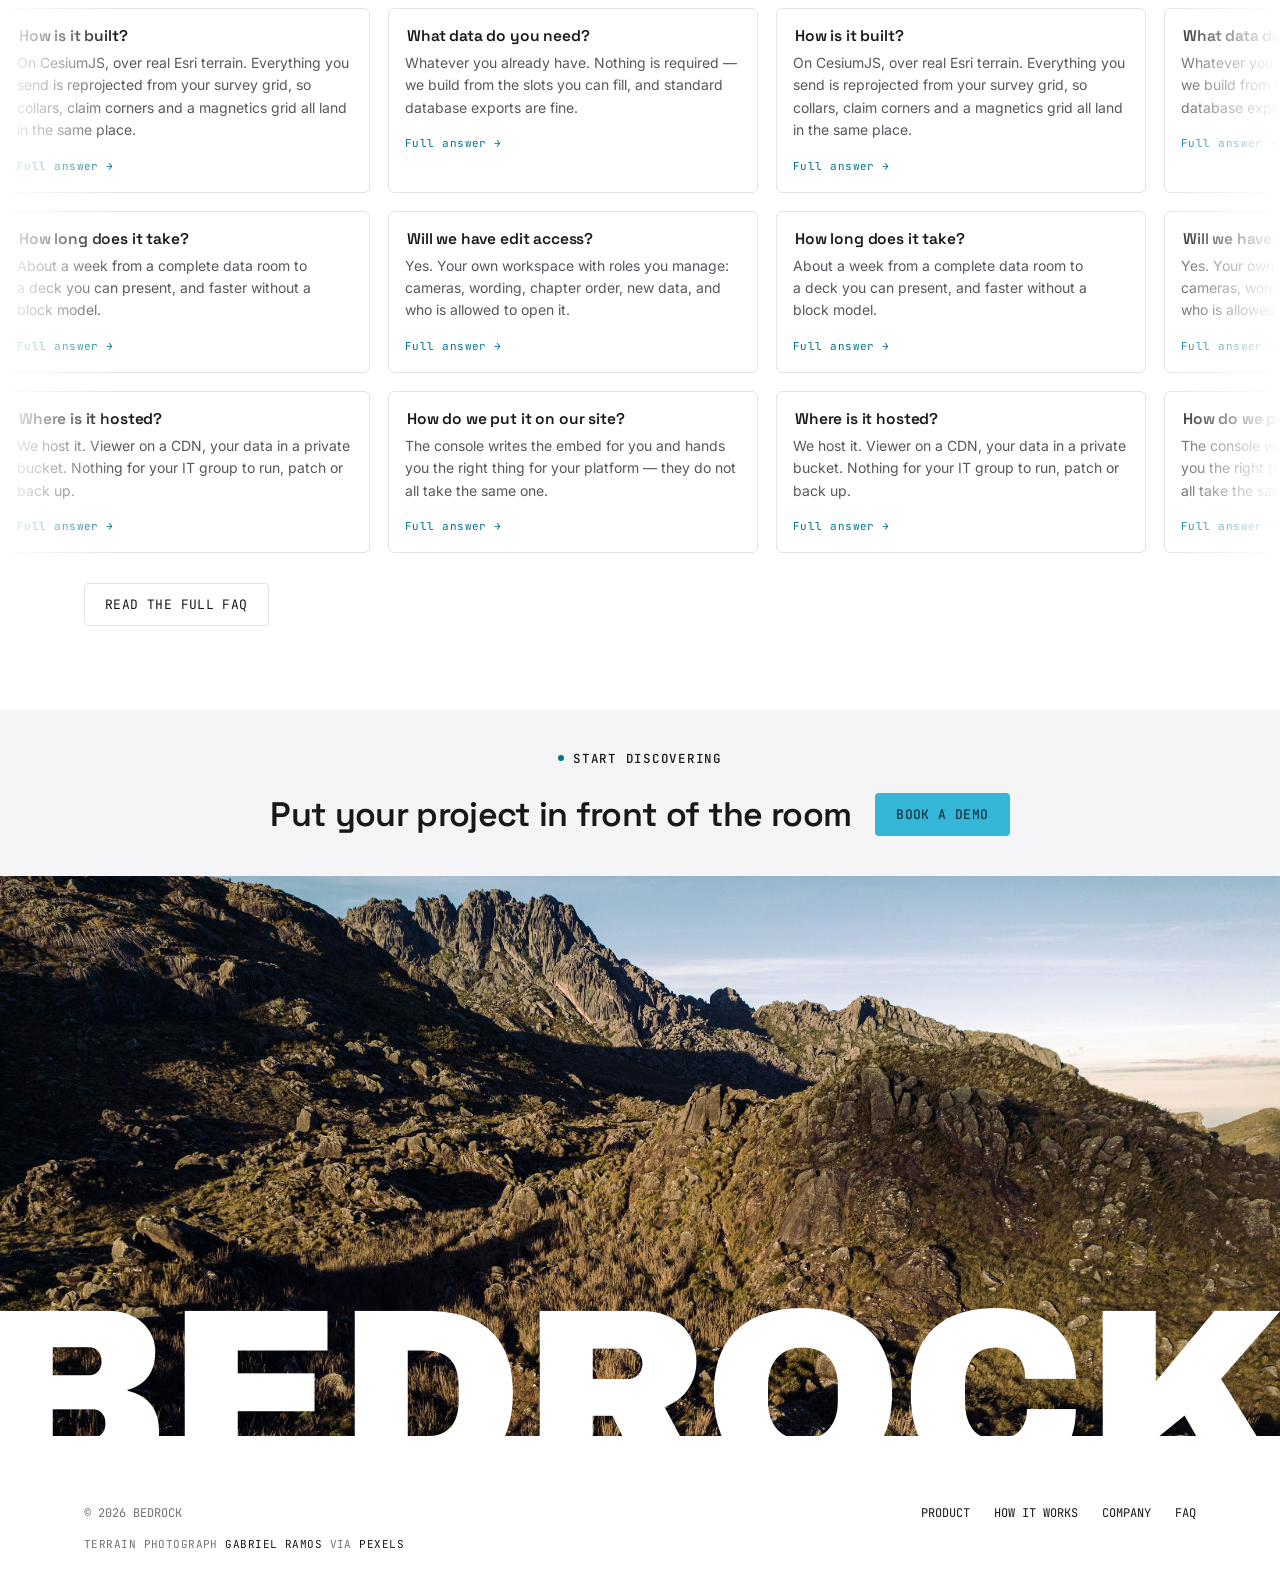
==== commit 8dd7af1b: "FAQ: a scrolling card wall on desktop, an accordion on a phone Both patterns came as React + Tailwin" ====
--- a/index.html
+++ b/index.html
@@ -150,6 +150,78 @@
 .split-figure { position: static; margin: 0; }
 .fig-media { position: relative; aspect-ratio: 16/10; border: 1px solid var(--border);
   background: var(--bg-2); overflow: hidden; }
+/* ---- FAQ ----------------------------------------------------------------
+   Two layouts, one DOM. Wide: three rows of cards drifting past at different
+   speeds and directions. Narrow: the same six as a tap-to-open list, because a
+   row of cards moving sideways past a 390px screen is unreadable, and an FAQ
+   that cannot be read is decoration.
+
+   The marquee obeys the usual rules for one: it stops on hover, stops when
+   anything inside it takes focus, and never starts at all for a reader who has
+   asked for less motion. */
+.faqs { padding: 76px 0 84px; border-top: 1px solid var(--border); }
+.faqs-lead { font-family: var(--heading); font-weight: 600; font-size: clamp(26px, 3.6vw, 36px);
+  line-height: 1.15; letter-spacing: -0.02em; margin: 0; max-width: 22ch; text-wrap: balance; }
+.faqs-note { font-size: 15.5px; line-height: var(--leading); color: var(--ink-dim);
+  margin: 14px 0 0; max-width: 54ch; }
+.fq-all { margin-top: 30px; }
+
+.fq-rows { display: grid; gap: 14px; margin-top: 34px; }
+
+/* ---- narrow: an accordion ---- */
+.fq-row { }
+.fq-track { display: grid; gap: 10px; padding: 0 var(--edge); }
+.fq { border: 1px solid var(--border); border-radius: 6px; background: var(--bg); }
+.fq-q { display: flex; align-items: center; justify-content: space-between; gap: 14px;
+  width: 100%; text-align: left; background: none; border: 0; cursor: pointer;
+  padding: 15px 16px; font: inherit; color: var(--ink); }
+.fq-t { font-family: var(--heading); font-weight: 600; font-size: 15.5px; letter-spacing: -0.01em; }
+/* A plus that becomes a minus: two bars, one of which turns. Cheaper than an
+   icon font and it cannot arrive late. */
+.fq-pm { position: relative; flex: 0 0 auto; width: 14px; height: 14px; }
+.fq-pm::before, .fq-pm::after { content: ""; position: absolute; left: 0; top: 6px;
+  width: 14px; height: 2px; border-radius: 1px; background: var(--ink-mute);
+  transition: transform .22s cubic-bezier(.22,1,.36,1), background-color .22s; }
+.fq-pm::after { transform: rotate(90deg); }
+.fq-q[aria-expanded="true"] .fq-pm::before,
+.fq-q[aria-expanded="true"] .fq-pm::after { background: var(--accent-deep); }
+.fq-q[aria-expanded="true"] .fq-pm::after { transform: rotate(0deg); }
+/* Height animated with a grid track rather than max-height, so the panel opens
+   to exactly its own height and never a guessed one. */
+.fq-a { display: grid; grid-template-rows: 0fr; transition: grid-template-rows .28s cubic-bezier(.22,1,.36,1); }
+.fq-q[aria-expanded="true"] + .fq-a { grid-template-rows: 1fr; }
+.fq-a-in { overflow: hidden; }
+.fq-a p { margin: 0 16px 0; padding-bottom: 12px; font-size: 14.5px; line-height: 1.6; color: var(--ink-dim); }
+.fq-more { display: inline-block; margin: 0 16px 15px; font-family: var(--mono);
+  font-size: 11px; letter-spacing: 0.04em; color: var(--accent-deep); }
+
+/* ---- wide: the drifting rows ---- */
+@media (min-width: 900px) {
+  .fq-rows { gap: 18px; }
+  /* The mask is what makes a row read as continuing past the page rather than
+     being cut off at it. */
+  .fq-row { overflow: hidden;
+    -webkit-mask-image: linear-gradient(90deg, transparent, #000 9%, #000 91%, transparent);
+            mask-image: linear-gradient(90deg, transparent, #000 9%, #000 91%, transparent); }
+  .fq-track { grid-auto-flow: column; grid-auto-columns: 370px; gap: 18px;
+    padding: 0; width: max-content;
+    animation: fq-drift var(--fq-speed, 44s) linear infinite;
+    animation-direction: var(--fq-dir, normal); }
+  .fq-row:hover .fq-track, .fq-row:focus-within .fq-track { animation-play-state: paused; }
+  .fq { padding-bottom: 4px; }
+  .fq-q { cursor: default; padding: 17px 18px 6px; }
+  .fq-pm { display: none; }
+  /* Open, always. There is nothing to toggle when the card is the answer. */
+  .fq-a { grid-template-rows: 1fr; }
+  .fq-a p { font-size: 14px; }
+}
+@keyframes fq-drift { from { transform: translateX(0); } to { transform: translateX(-50%); } }
+
+/* A reader who asked for less motion gets the list, at any width. */
+@media (prefers-reduced-motion: reduce) {
+  .fq-track { animation: none !important; width: auto !important; }
+}
+
 /* ---- the deck slab -------------------------------------------------------
    Named `slab`, not `showcase`: this page already has a `.showcase` section
    further down — the live embedded deck — and its rules come later in the
@@ -610,6 +682,7 @@
     <a href="#product">PRODUCT</a>
     <a href="#how-it-works">ASSET</a>
     <a href="#company">COMPANY</a>
+    <a href="/faq/">FAQ</a>
     <a href="/dashboard/" style="border:none">LOG IN</a>
   </div>
 </nav>
@@ -901,6 +974,89 @@
 
 </div>
 
+<section class="faqs" id="faq" aria-labelledby="faq-lead">
+  <div class="wrap">
+    <span class="kicker">BEFORE A DECK GETS BUILT</span>
+    <h2 class="faqs-lead" id="faq-lead">Six questions we get asked first</h2>
+    <p class="faqs-note">Short answers here. The long ones, with the intake table and the
+      formats we read, are on the <a href="/faq/">full FAQ</a>.</p>
+  </div>
+  <!-- Wide: three rows drifting past at different speeds, which is a marquee and
+       behaves like one — it pauses on hover, on focus within, and for a reader
+       who has asked for less motion. Narrow: the same six items as a tap-to-open
+       list, because a moving row you cannot read is worse than a static one you
+       can. Both are the same DOM; only the layout changes. -->
+  <div class="fq-rows">
+        <div class="fq-row" data-speed="40s" data-dir="left">
+          <div class="fq-track">
+            <article class="fq">
+              <button class="fq-q" type="button" aria-expanded="false">
+                <span class="fq-t">How is it built?</span><span class="fq-pm" aria-hidden="true"></span>
+              </button>
+              <div class="fq-a"><div class="fq-a-in">
+                <p>On CesiumJS, over real Esri terrain. Everything you send is reprojected from your survey grid, so collars, claim corners and a magnetics grid all land in the same place.</p>
+                <a class="fq-more" href="/faq/#build">Full answer &#8594;</a>
+              </div></div>
+            </article>
+            <article class="fq">
+              <button class="fq-q" type="button" aria-expanded="false">
+                <span class="fq-t">What data do you need?</span><span class="fq-pm" aria-hidden="true"></span>
+              </button>
+              <div class="fq-a"><div class="fq-a-in">
+                <p>Whatever you already have. Nothing is required — we build from the slots you can fill, and standard database exports are fine.</p>
+                <a class="fq-more" href="/faq/#data">Full answer &#8594;</a>
+              </div></div>
+            </article>
+          </div>
+        </div>
+        <div class="fq-row" data-speed="52s" data-dir="right">
+          <div class="fq-track">
+            <article class="fq">
+              <button class="fq-q" type="button" aria-expanded="false">
+                <span class="fq-t">How long does it take?</span><span class="fq-pm" aria-hidden="true"></span>
+              </button>
+              <div class="fq-a"><div class="fq-a-in">
+                <p>About a week from a complete data room to a deck you can present, and faster without a block model.</p>
+                <a class="fq-more" href="/faq/#time">Full answer &#8594;</a>
+              </div></div>
+            </article>
+            <article class="fq">
+              <button class="fq-q" type="button" aria-expanded="false">
+                <span class="fq-t">Will we have edit access?</span><span class="fq-pm" aria-hidden="true"></span>
+              </button>
+              <div class="fq-a"><div class="fq-a-in">
+                <p>Yes. Your own workspace with roles you manage: cameras, wording, chapter order, new data, and who is allowed to open it.</p>
+                <a class="fq-more" href="/faq/#edit">Full answer &#8594;</a>
+              </div></div>
+            </article>
+          </div>
+        </div>
+        <div class="fq-row" data-speed="46s" data-dir="left">
+          <div class="fq-track">
+            <article class="fq">
+              <button class="fq-q" type="button" aria-expanded="false">
+                <span class="fq-t">Where is it hosted?</span><span class="fq-pm" aria-hidden="true"></span>
+              </button>
+              <div class="fq-a"><div class="fq-a-in">
+                <p>We host it. Viewer on a CDN, your data in a private bucket. Nothing for your IT group to run, patch or back up.</p>
+                <a class="fq-more" href="/faq/#host">Full answer &#8594;</a>
+              </div></div>
+            </article>
+            <article class="fq">
+              <button class="fq-q" type="button" aria-expanded="false">
+                <span class="fq-t">How do we put it on our site?</span><span class="fq-pm" aria-hidden="true"></span>
+              </button>
+              <div class="fq-a"><div class="fq-a-in">
+                <p>The console writes the embed for you and hands you the right thing for your platform — they do not all take the same one.</p>
+                <a class="fq-more" href="/faq/#embed">Full answer &#8594;</a>
+              </div></div>
+            </article>
+          </div>
+        </div>
+  </div>
+  <div class="wrap"><a class="btn btn-ghost fq-all" href="/faq/">READ THE FULL FAQ</a></div>
+</section>
+
 <section class="wordmark-close" id="demo">
   <span class="kicker" style="padding-top: 40px">START DISCOVERING</span>
   <div class="wc-copy">
@@ -923,6 +1079,7 @@
         <a href="#product">PRODUCT</a>
         <a href="#how-it-works">HOW IT WORKS</a>
         <a href="#company">COMPANY</a>
+        <a href="/faq/">FAQ</a>
       </div>
     </div>
     <!-- Pexels asks for attribution rather than requiring it. Every other image
@@ -1282,6 +1439,50 @@
   size(); pose(progress()); requestAnimationFrame(frame);
 
   if (reduce.matches) { title.classList.add('on'); panel.classList.add('on'); cards.forEach(c => c.classList.add('on')); }
+}
+
+/* ---- FAQ ----------------------------------------------------------------
+   Two jobs. Narrow: open and close a panel, which is a button and an attribute.
+   Wide: clone each row's cards once so the drift can loop seamlessly — the
+   track travels exactly -50%, so the copy arrives where the original started.
+
+   The clone is `aria-hidden` and its controls are taken out of the tab order,
+   because it is the same six answers a second time and a screen reader or a
+   keyboard should meet them once. */
+{
+  const rows = document.querySelectorAll('.fq-row');
+  const wide = matchMedia('(min-width: 900px)');
+  const still = matchMedia('(prefers-reduced-motion: reduce)');
+
+  // Toggling. Bound always: a narrow reader taps, and a wide one never sees the
+  // control because the card is open and the plus is hidden.
+  document.querySelectorAll('.fq-q').forEach((btn) => {
+    btn.addEventListener('click', () => {
+      const open = btn.getAttribute('aria-expanded') === 'true';
+      btn.setAttribute('aria-expanded', String(!open));
+    });
+  });
+
+  let cloned = false;
+  function marquee() {
+    const on = wide.matches && !still.matches;
+    for (const row of rows) {
+      const track = row.querySelector('.fq-track');
+      if (on && !cloned) {
+        const copy = track.cloneNode(true);
+        copy.querySelectorAll('button, a').forEach((el) => {
+          el.tabIndex = -1; el.setAttribute('aria-hidden', 'true');
+        });
+        [...copy.children].forEach((c) => track.appendChild(c));
+      }
+      track.style.setProperty('--fq-speed', row.dataset.speed || '44s');
+      track.style.setProperty('--fq-dir', row.dataset.dir === 'right' ? 'reverse' : 'normal');
+    }
+    if (on) cloned = true;
+  }
+  marquee();
+  wide.addEventListener('change', marquee);
+  still.addEventListener('change', marquee);
 }
 
 /* ---- the showcase slab --------------------------------------------------
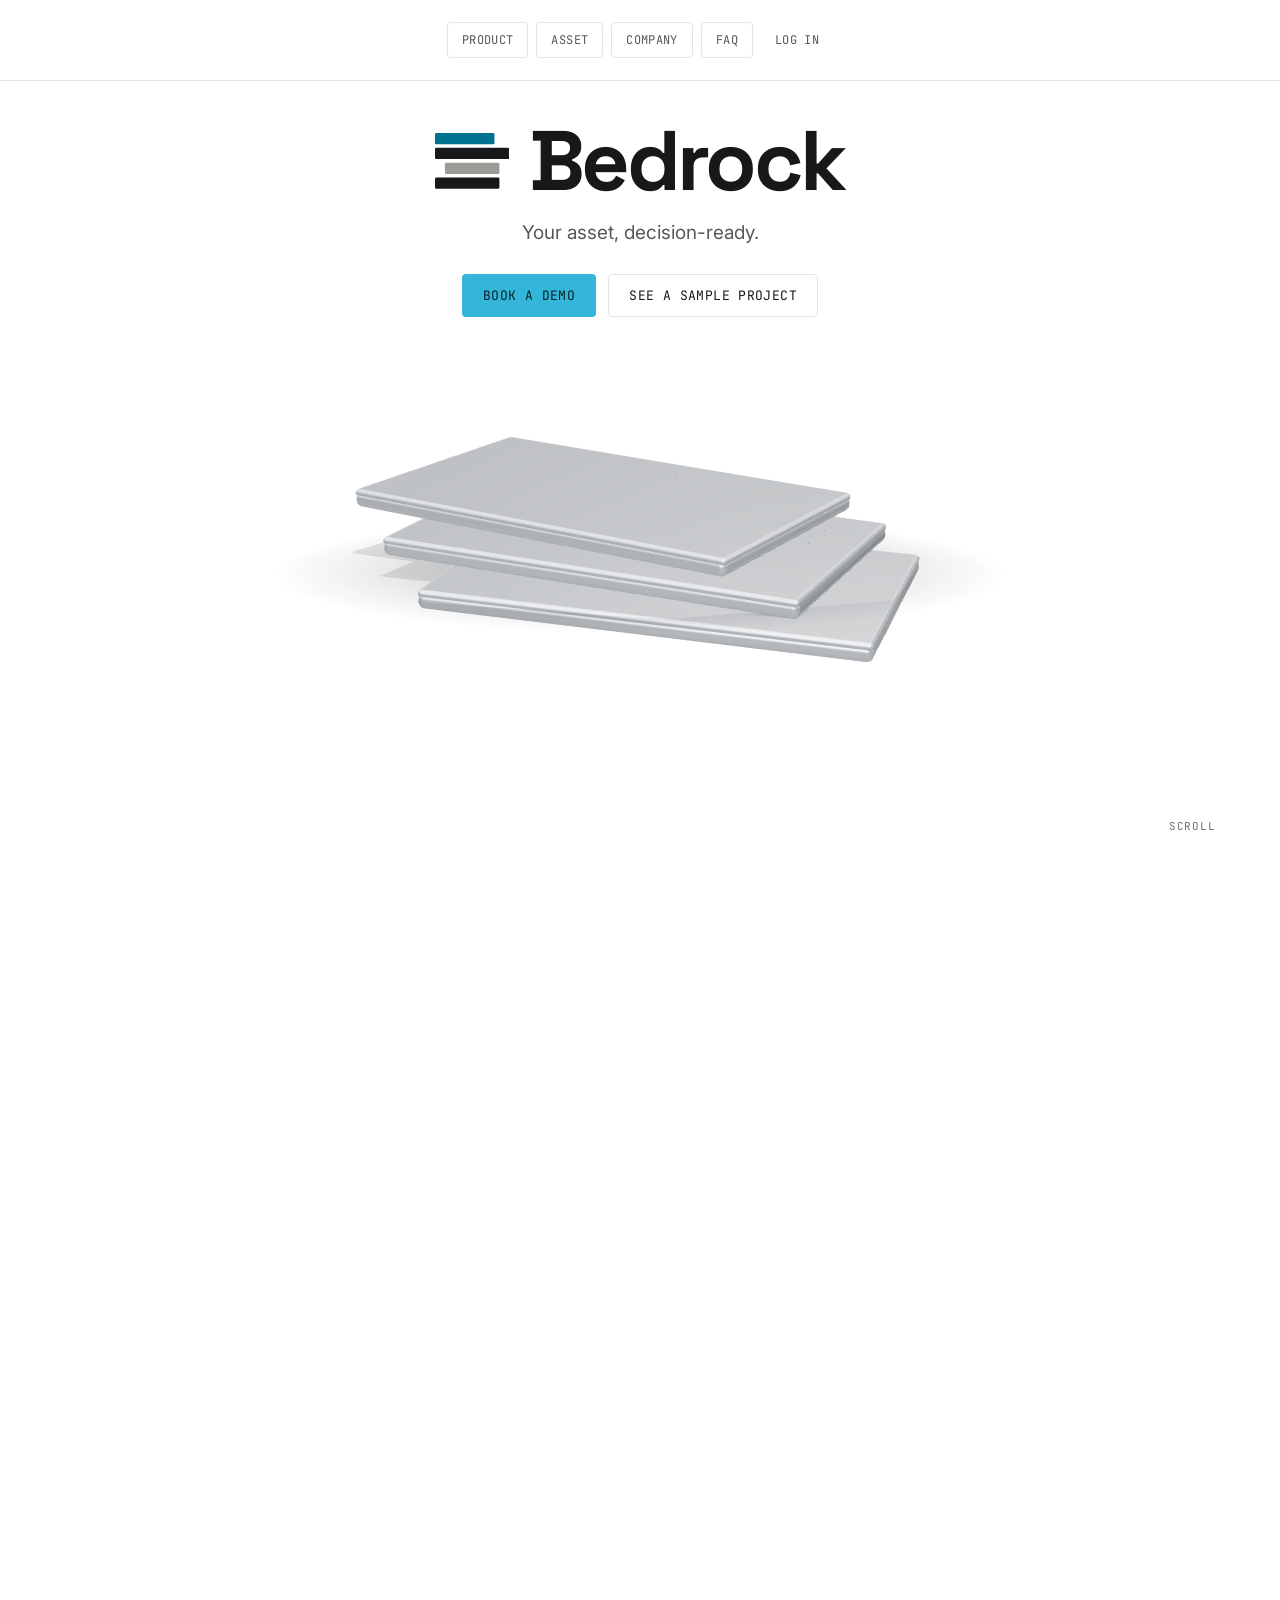
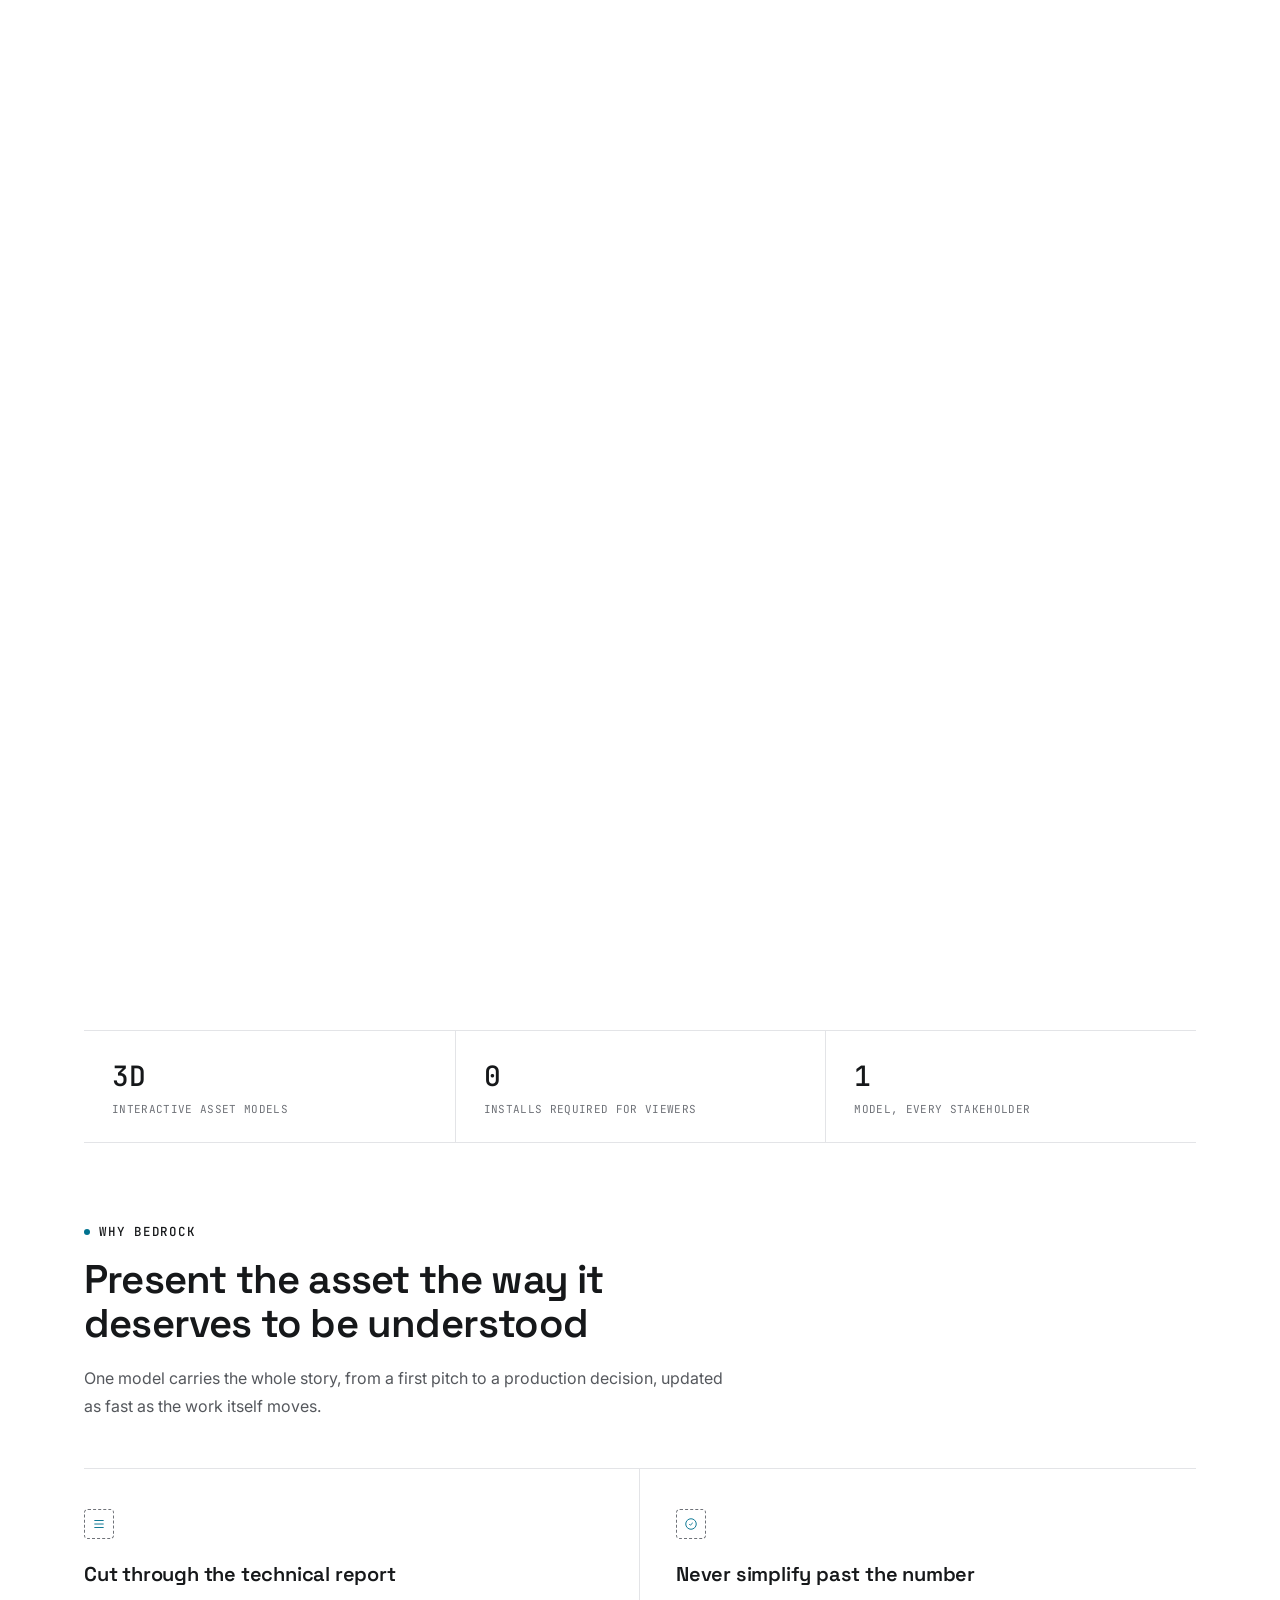
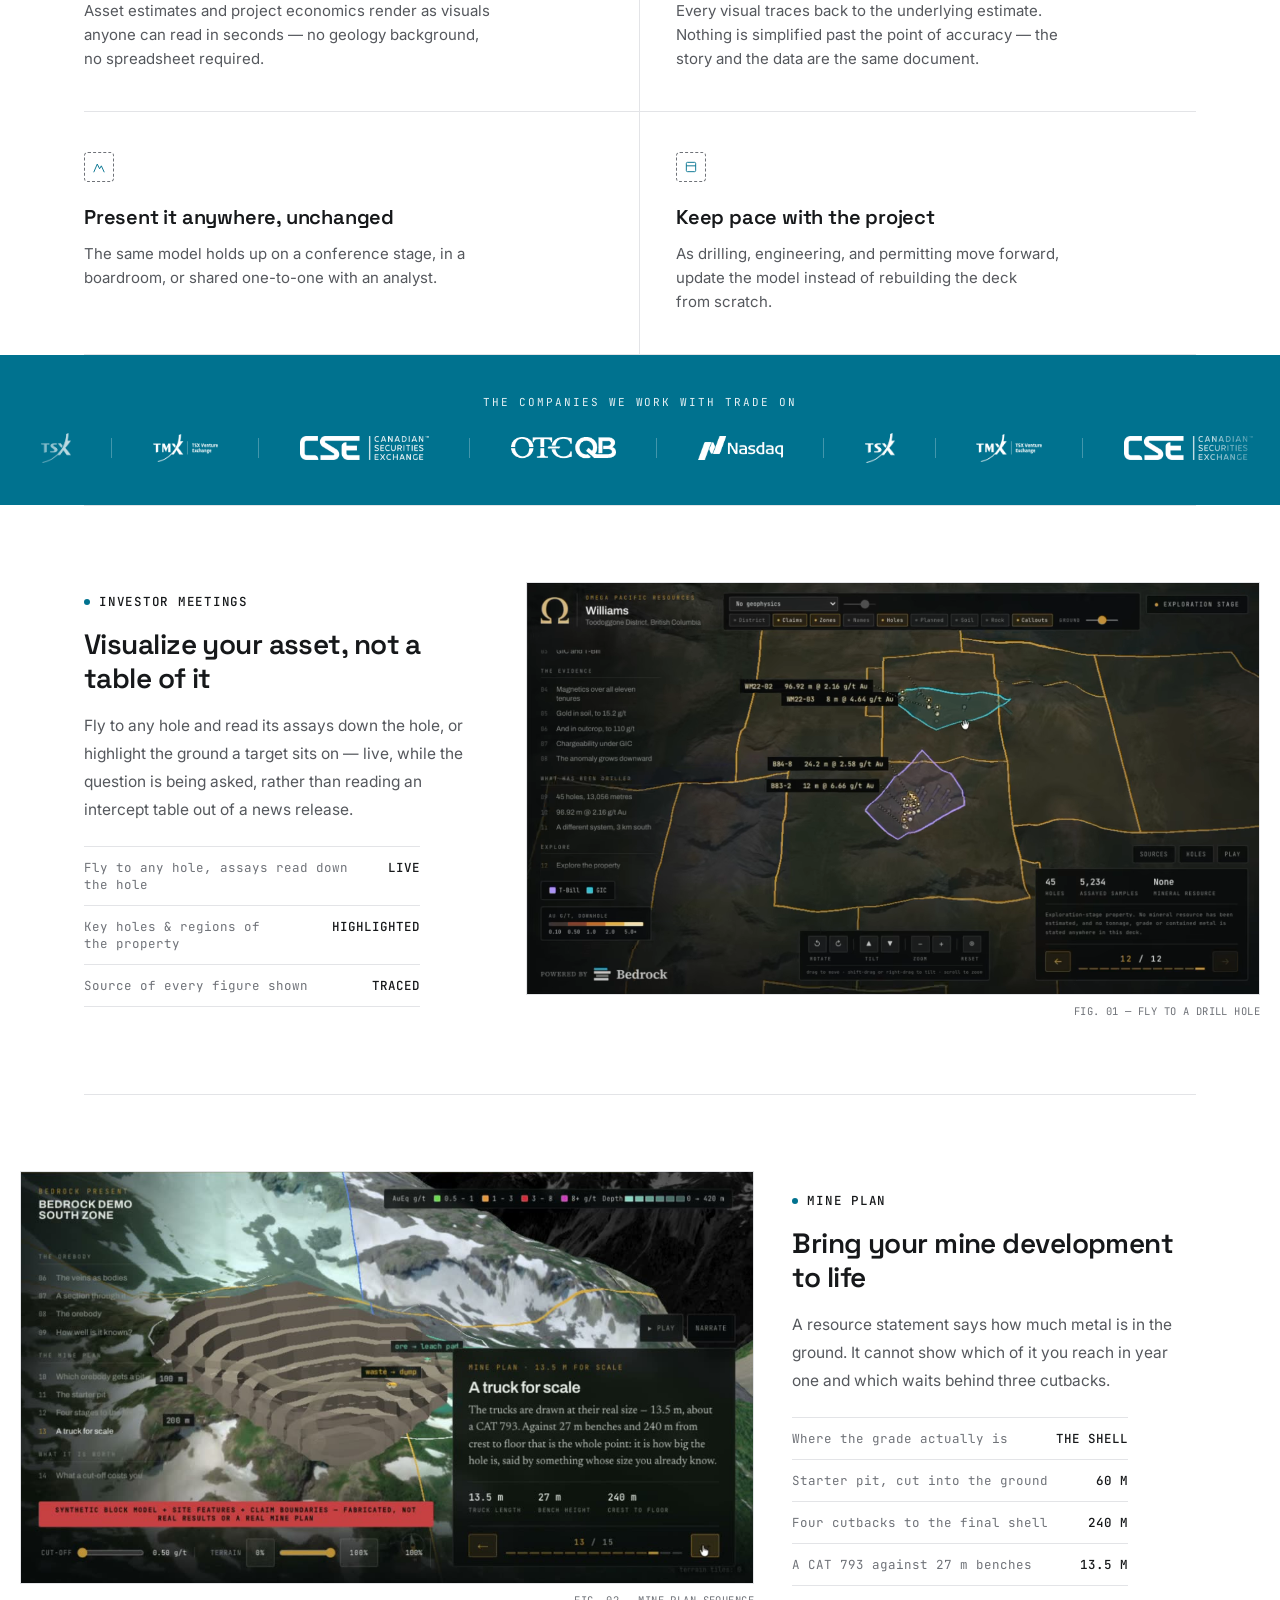
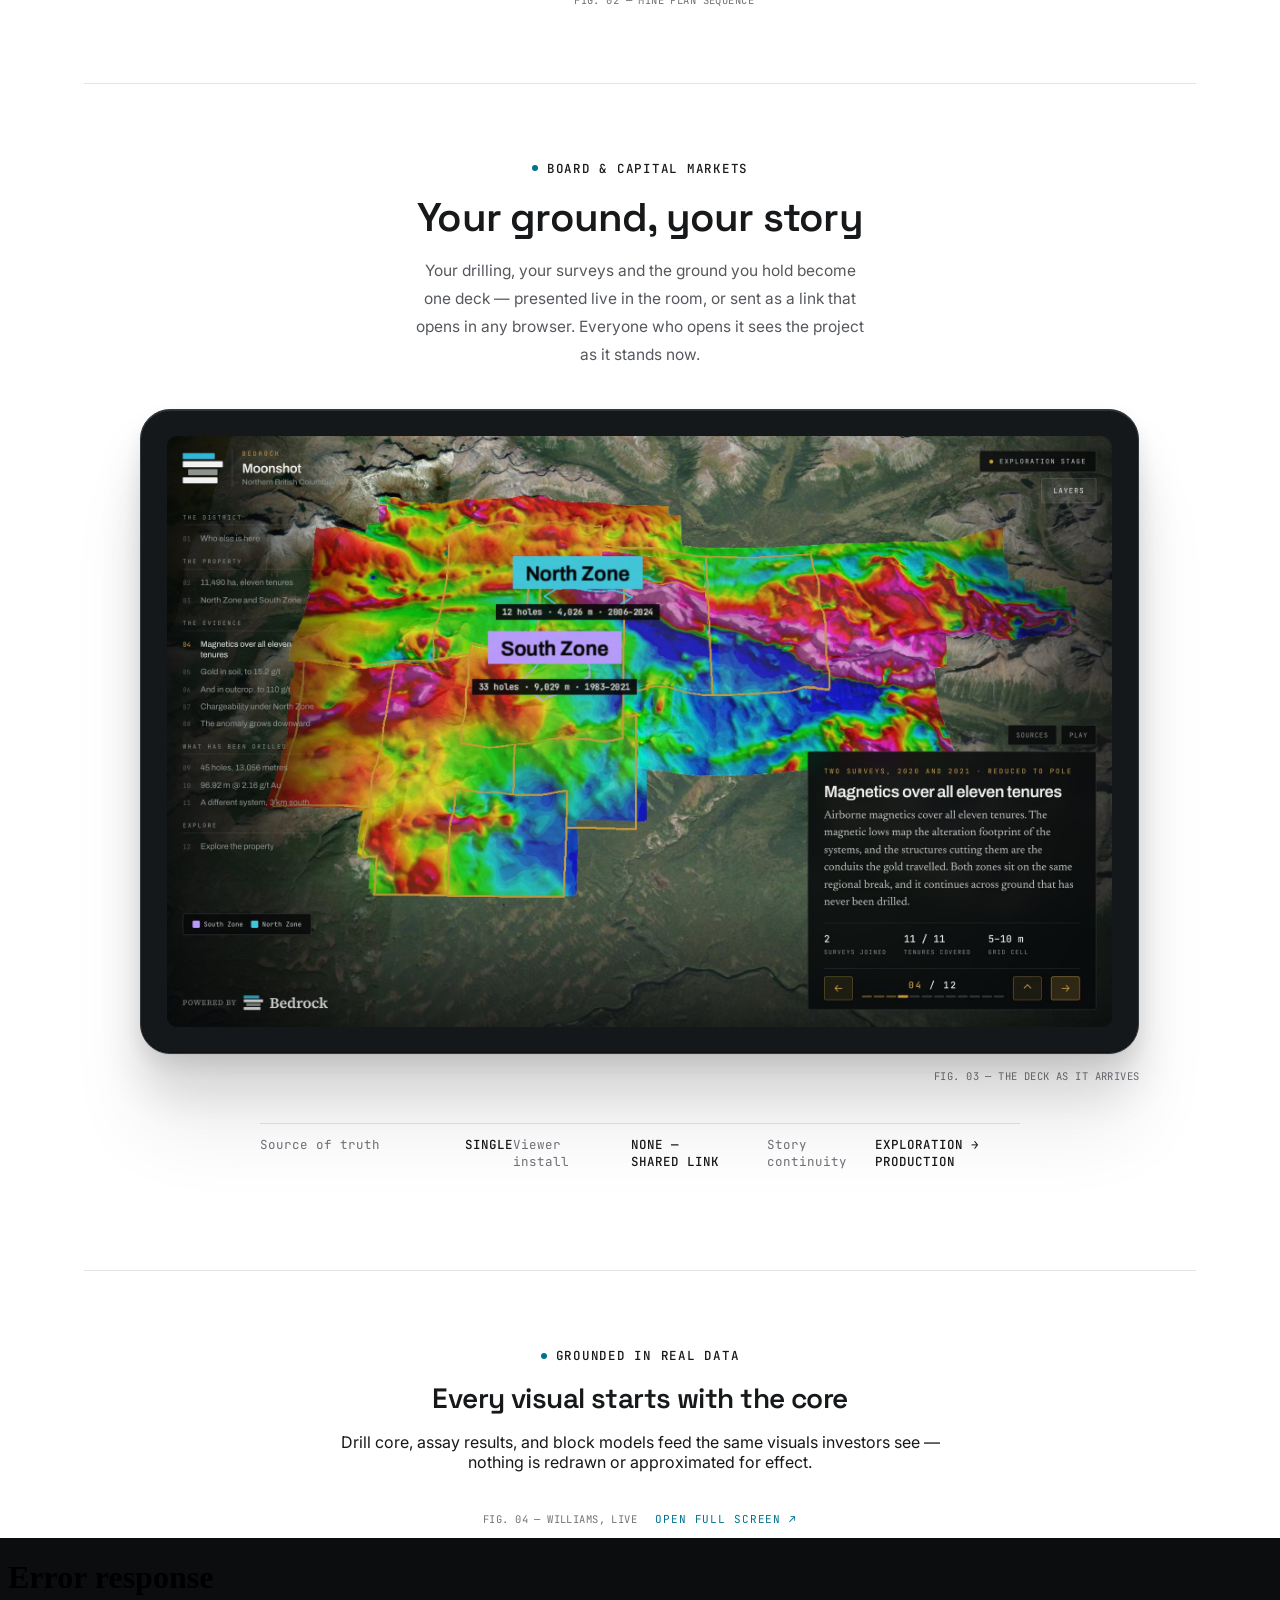
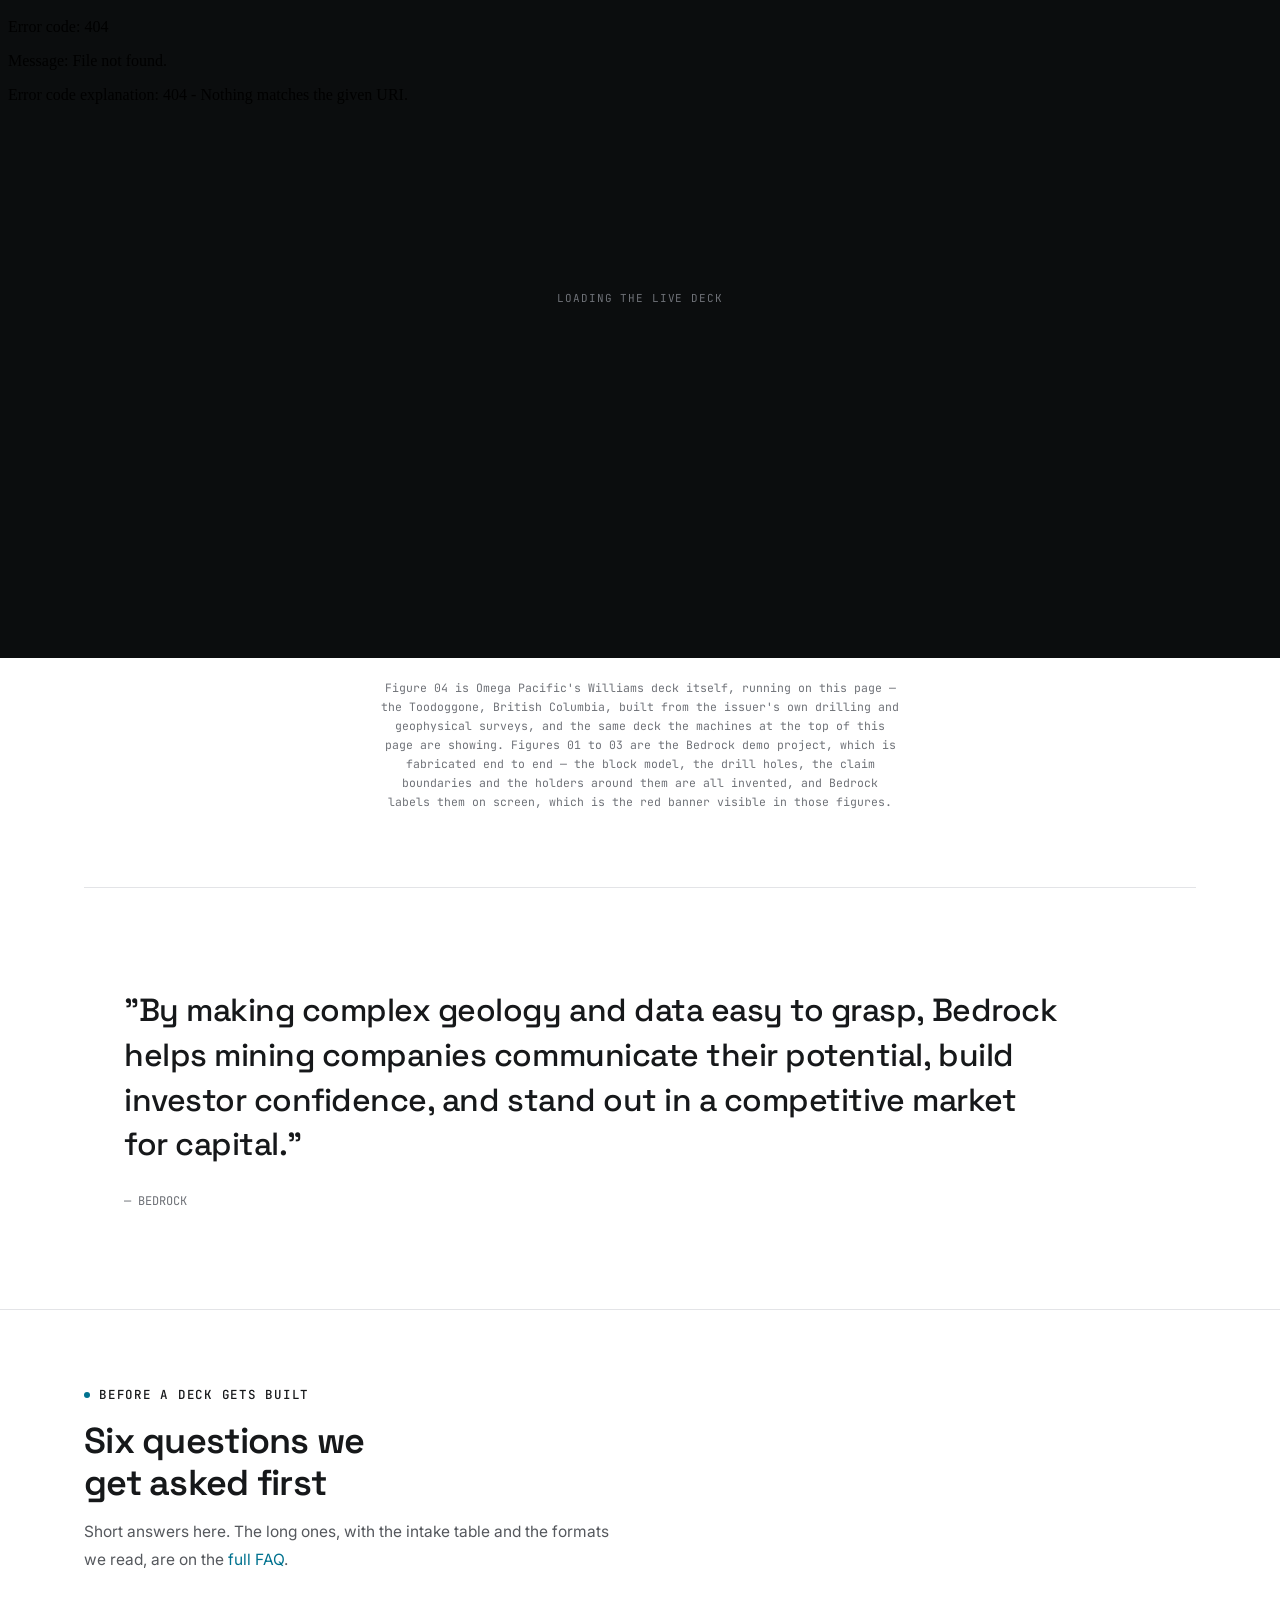
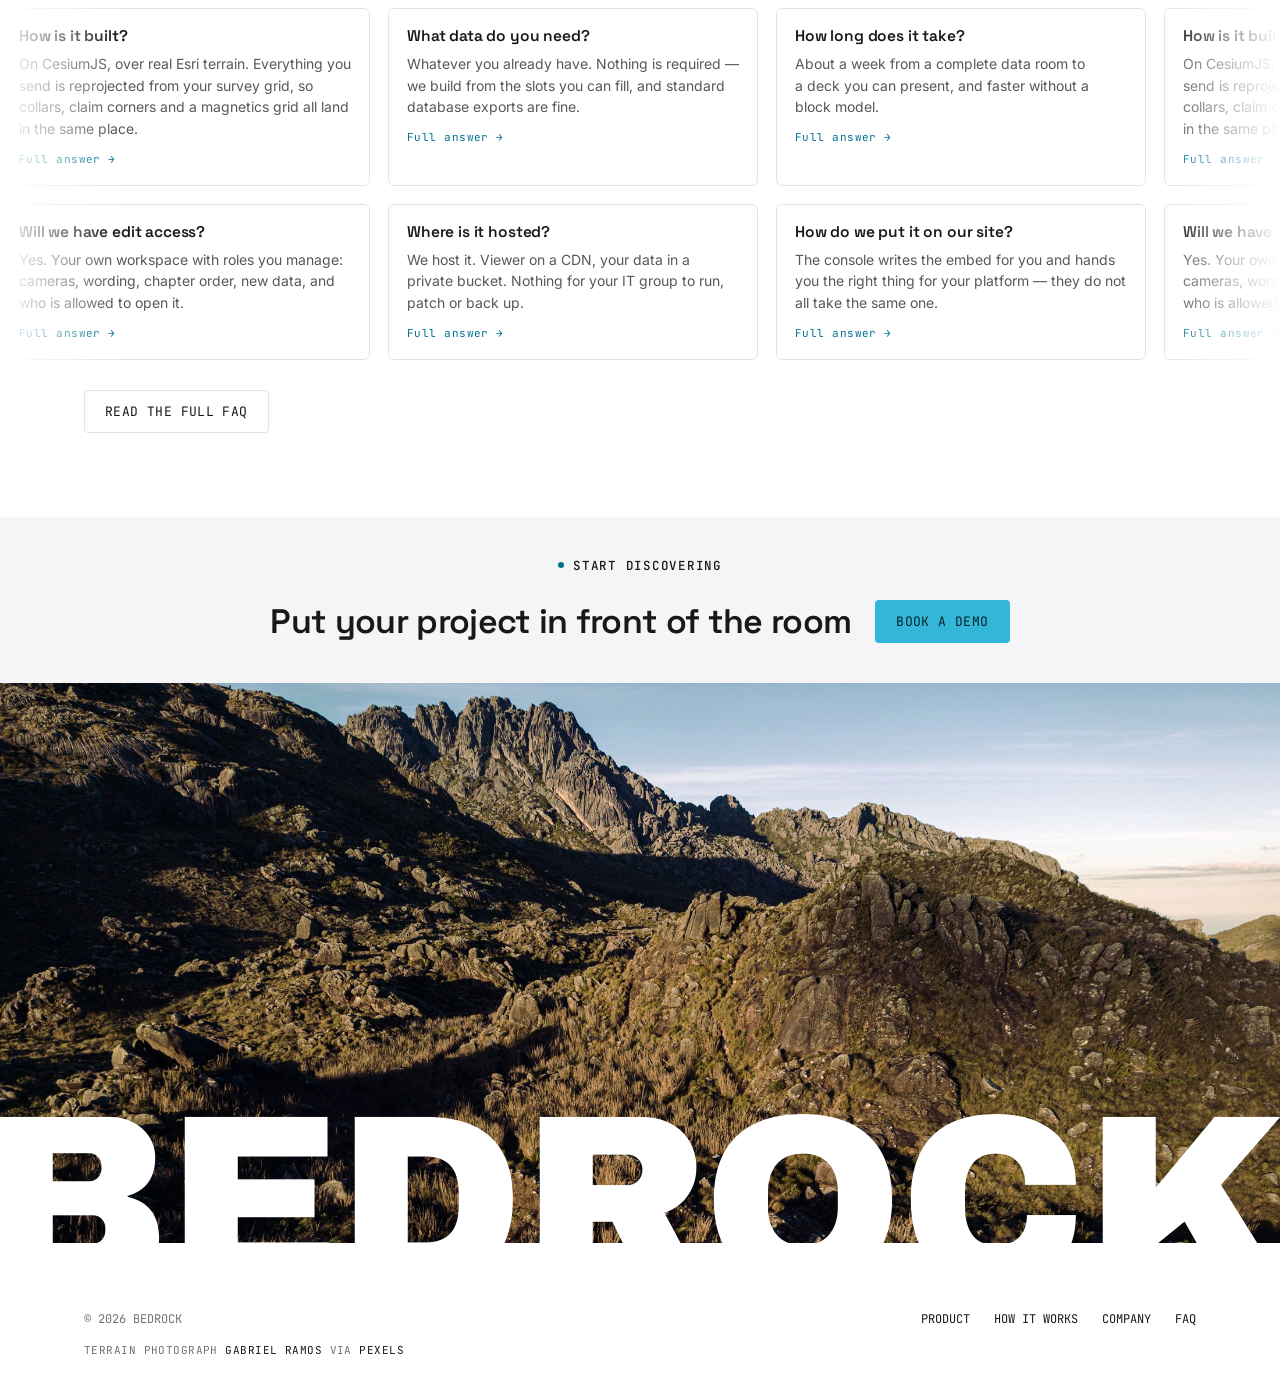
==== commit 9c1de26b: "FAQ: a thread on a phone, two rows that fill any screen Three fixes.  The marquee travelled -50%, wh" ====
--- a/index.html
+++ b/index.html
@@ -168,14 +168,23 @@
 
 .fq-rows { display: grid; gap: 14px; margin-top: 34px; }
 
-/* ---- narrow: an accordion ---- */
-.fq-row { }
-.fq-track { display: grid; gap: 10px; padding: 0 var(--edge); }
-.fq { border: 1px solid var(--border); border-radius: 6px; background: var(--bg); }
-.fq-q { display: flex; align-items: center; justify-content: space-between; gap: 14px;
+/* ---- narrow: a conversation ----
+   Read as a thread rather than a list of drawers: the question is the message
+   that came in, the answer is the reply, and tapping is asking it. Bubbles get
+   one squared corner on the side they are spoken from, which is what makes a
+   rounded rectangle read as speech instead of as a card. */
+.fq-stamp { display: block; text-align: center; margin: 30px 0 4px;
+  font-family: var(--mono); font-size: 10.5px; letter-spacing: 0.06em; color: var(--ink-mute); }
+.fq-track { display: grid; gap: 14px; padding: 0 var(--edge); }
+.fq { border: 0; background: none; }
+.fq-q { display: flex; align-items: center; gap: 10px;
   width: 100%; text-align: left; background: none; border: 0; cursor: pointer;
-  padding: 15px 16px; font: inherit; color: var(--ink); }
-.fq-t { font-family: var(--heading); font-weight: 600; font-size: 15.5px; letter-spacing: -0.01em; }
+  padding: 0; font: inherit; color: var(--ink); }
+.fq-t { flex: 0 1 auto; font-family: var(--heading); font-weight: 600; font-size: 15px;
+  letter-spacing: -0.01em; line-height: 1.35;
+  background: var(--bg-2); border: 1px solid var(--border);
+  border-radius: 16px 16px 16px 5px; padding: 11px 15px; }
+.fq-q[aria-expanded="true"] .fq-t { border-color: color-mix(in srgb, var(--accent-deep) 40%, var(--border)); }
 /* A plus that becomes a minus: two bars, one of which turns. Cheaper than an
    icon font and it cannot arrive late. */
 .fq-pm { position: relative; flex: 0 0 auto; width: 14px; height: 14px; }
@@ -191,8 +200,14 @@
 .fq-a { display: grid; grid-template-rows: 0fr; transition: grid-template-rows .28s cubic-bezier(.22,1,.36,1); }
 .fq-q[aria-expanded="true"] + .fq-a { grid-template-rows: 1fr; }
 .fq-a-in { overflow: hidden; }
-.fq-a p { margin: 0 16px 0; padding-bottom: 12px; font-size: 14.5px; line-height: 1.6; color: var(--ink-dim); }
-.fq-more { display: inline-block; margin: 0 16px 15px; font-family: var(--mono);
+/* The reply: indented, filled, and squared on the corner it is spoken from.
+   `--accent-ink` is the deep teal the brand pairs with the cyan — the cyan is
+   2.2:1 on white and cannot carry text, but it carries this. */
+.fq-a p { margin: 9px 0 0 26px; padding: 11px 15px; max-width: 30ch;
+  background: var(--accent); color: var(--accent-ink);
+  border-radius: 16px 16px 5px 16px;
+  font-size: 14.5px; line-height: 1.55; }
+.fq-more { display: inline-block; margin: 8px 0 2px 26px; font-family: var(--mono);
   font-size: 11px; letter-spacing: 0.04em; color: var(--accent-deep); }
 
 /* ---- wide: the drifting rows ---- */
@@ -207,15 +222,27 @@
     padding: 0; width: max-content;
     animation: fq-drift var(--fq-speed, 44s) linear infinite;
     animation-direction: var(--fq-dir, normal); }
+  /* The loop travels one SET width, in pixels, not -50%. A percentage assumes
+     the track is exactly two copies — and with two cards in a row it is
+     1,552px, narrower than a wide desktop, so the row emptied out on the right
+     and the middle one looked like it had stopped. The count is now whatever it
+     takes to overflow the viewport, and the distance is one set however many
+     that turns out to be. */
   .fq-row:hover .fq-track, .fq-row:focus-within .fq-track { animation-play-state: paused; }
-  .fq { padding-bottom: 4px; }
+  .fq-stamp { display: none; }
+  .fq { padding-bottom: 4px; border: 1px solid var(--border); border-radius: 6px; background: var(--bg); }
   .fq-q { cursor: default; padding: 17px 18px 6px; }
+  .fq-t { background: none; border: 0; border-radius: 0; padding: 0; font-size: 15.5px; }
   .fq-pm { display: none; }
+  .fq-a p { margin: 0 18px; padding: 0 0 2px; max-width: none;
+    background: none; color: var(--ink-dim); border-radius: 0; }
+  .fq-more { margin: 10px 18px 15px; }
   /* Open, always. There is nothing to toggle when the card is the answer. */
   .fq-a { grid-template-rows: 1fr; }
   .fq-a p { font-size: 14px; }
 }
-@keyframes fq-drift { from { transform: translateX(0); } to { transform: translateX(-50%); } }
+@keyframes fq-drift { from { transform: translateX(0); }
+                      to   { transform: translateX(calc(-1 * var(--fq-set, 50%))); } }
 
 /* A reader who asked for less motion gets the list, at any width. */
 @media (prefers-reduced-motion: reduce) {
@@ -986,8 +1013,9 @@
        who has asked for less motion. Narrow: the same six items as a tap-to-open
        list, because a moving row you cannot read is worse than a static one you
        can. Both are the same DOM; only the layout changes. -->
+  <p class="fq-stamp" aria-hidden="true">Asked and answered — most days, before lunch</p>
   <div class="fq-rows">
-        <div class="fq-row" data-speed="40s" data-dir="left">
+        <div class="fq-row" data-speed="52s" data-dir="left">
           <div class="fq-track">
             <article class="fq">
               <button class="fq-q" type="button" aria-expanded="false">
@@ -1007,10 +1035,6 @@
                 <a class="fq-more" href="/faq/#data">Full answer &#8594;</a>
               </div></div>
             </article>
-          </div>
-        </div>
-        <div class="fq-row" data-speed="52s" data-dir="right">
-          <div class="fq-track">
             <article class="fq">
               <button class="fq-q" type="button" aria-expanded="false">
                 <span class="fq-t">How long does it take?</span><span class="fq-pm" aria-hidden="true"></span>
@@ -1020,6 +1044,10 @@
                 <a class="fq-more" href="/faq/#time">Full answer &#8594;</a>
               </div></div>
             </article>
+          </div>
+        </div>
+        <div class="fq-row" data-speed="64s" data-dir="right">
+          <div class="fq-track">
             <article class="fq">
               <button class="fq-q" type="button" aria-expanded="false">
                 <span class="fq-t">Will we have edit access?</span><span class="fq-pm" aria-hidden="true"></span>
@@ -1029,10 +1057,6 @@
                 <a class="fq-more" href="/faq/#edit">Full answer &#8594;</a>
               </div></div>
             </article>
-          </div>
-        </div>
-        <div class="fq-row" data-speed="46s" data-dir="left">
-          <div class="fq-track">
             <article class="fq">
               <button class="fq-q" type="button" aria-expanded="false">
                 <span class="fq-t">Where is it hosted?</span><span class="fq-pm" aria-hidden="true"></span>
@@ -1460,26 +1484,58 @@
     btn.addEventListener('click', () => {
       const open = btn.getAttribute('aria-expanded') === 'true';
       btn.setAttribute('aria-expanded', String(!open));
+      if (open) return;
+      /* An answer that opens below the fold looks exactly like a tap that did
+         nothing: the question stays put and the reply arrives off screen. Only
+         nudges when it actually needs to, and only far enough. */
+      const panel = btn.nextElementSibling;
+      setTimeout(() => {
+        const r = panel.getBoundingClientRect();
+        const over = r.bottom - (innerHeight - 16);
+        if (over > 0) scrollBy({ top: over, behavior: 'smooth' });
+      }, 300);
     });
   });
 
-  let cloned = false;
+  // The cards a row starts with, kept so a re-measure can rebuild from them
+  // rather than from a track that already has copies in it.
+  const seed = new Map();
+  for (const row of rows) seed.set(row, [...row.querySelector('.fq-track').children]);
+
   function marquee() {
     const on = wide.matches && !still.matches;
     for (const row of rows) {
       const track = row.querySelector('.fq-track');
-      if (on && !cloned) {
-        const copy = track.cloneNode(true);
-        copy.querySelectorAll('button, a').forEach((el) => {
-          el.tabIndex = -1; el.setAttribute('aria-hidden', 'true');
-        });
-        [...copy.children].forEach((c) => track.appendChild(c));
+      const originals = seed.get(row);
+      track.replaceChildren(...originals);
+      track.style.removeProperty('--fq-set');
+      if (!on) continue;
+
+      /* One set, measured. Then copies until the track is at least twice the
+         viewport, so there is always a full screen of cards arriving no matter
+         how wide the window is — two cards could not fill a desktop, which is
+         what left the middle row looking parked. */
+      const gap = parseFloat(getComputedStyle(track).columnGap) || 0;
+      const setW = originals.reduce((w, el) => w + el.getBoundingClientRect().width + gap, 0);
+      if (setW <= 0) continue;
+      const copies = Math.max(1, Math.ceil((innerWidth * 2) / setW));
+      for (let i = 0; i < copies; i++) {
+        for (const el of originals) {
+          const c = el.cloneNode(true);
+          // The same answers again: out of the tab order and out of the
+          // accessibility tree, so a keyboard and a screen reader meet them once.
+          c.setAttribute('aria-hidden', 'true');
+          c.querySelectorAll('button, a').forEach((k) => { k.tabIndex = -1; });
+          track.appendChild(c);
+        }
       }
+      track.style.setProperty('--fq-set', setW + 'px');
       track.style.setProperty('--fq-speed', row.dataset.speed || '44s');
       track.style.setProperty('--fq-dir', row.dataset.dir === 'right' ? 'reverse' : 'normal');
     }
-    if (on) cloned = true;
   }
+  // A window that changes width changes how many copies it takes to fill.
+  let t; addEventListener('resize', () => { clearTimeout(t); t = setTimeout(marquee, 180); });
   marquee();
   wide.addEventListener('change', marquee);
   still.addEventListener('change', marquee);
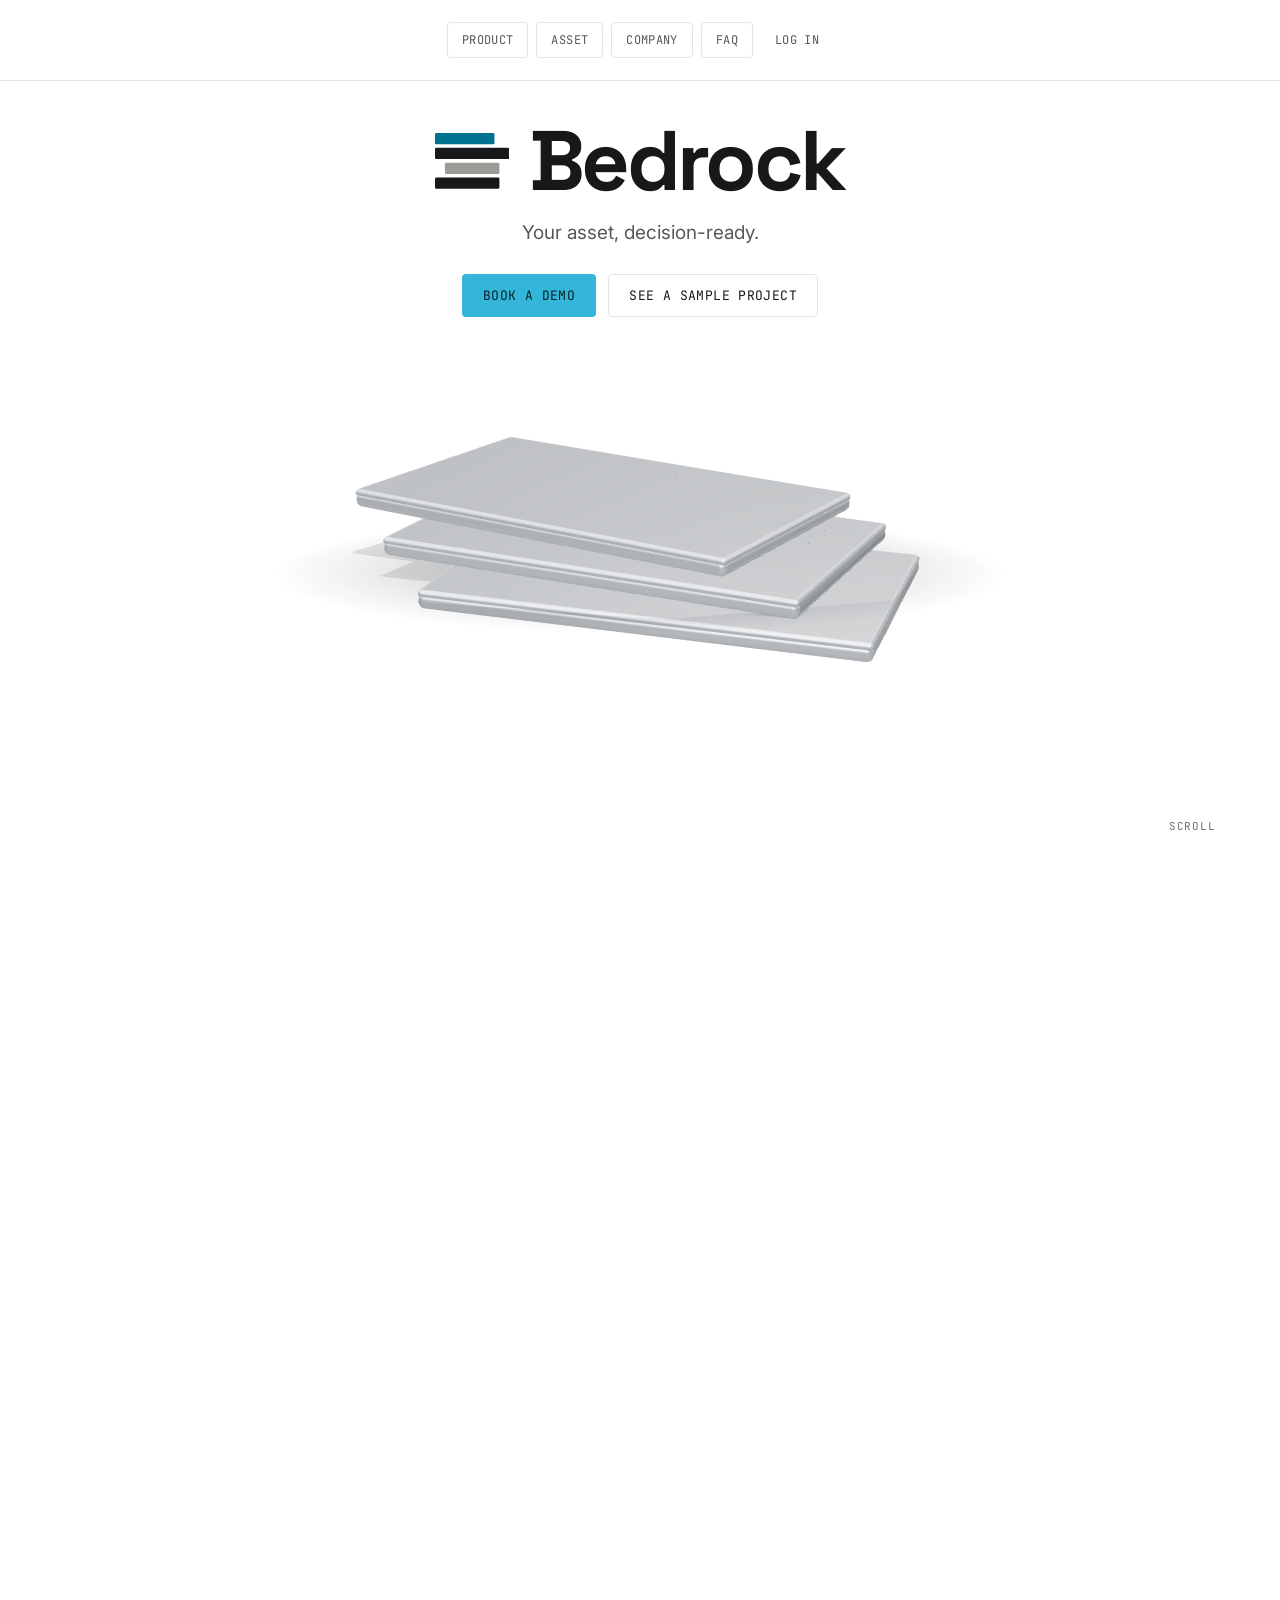
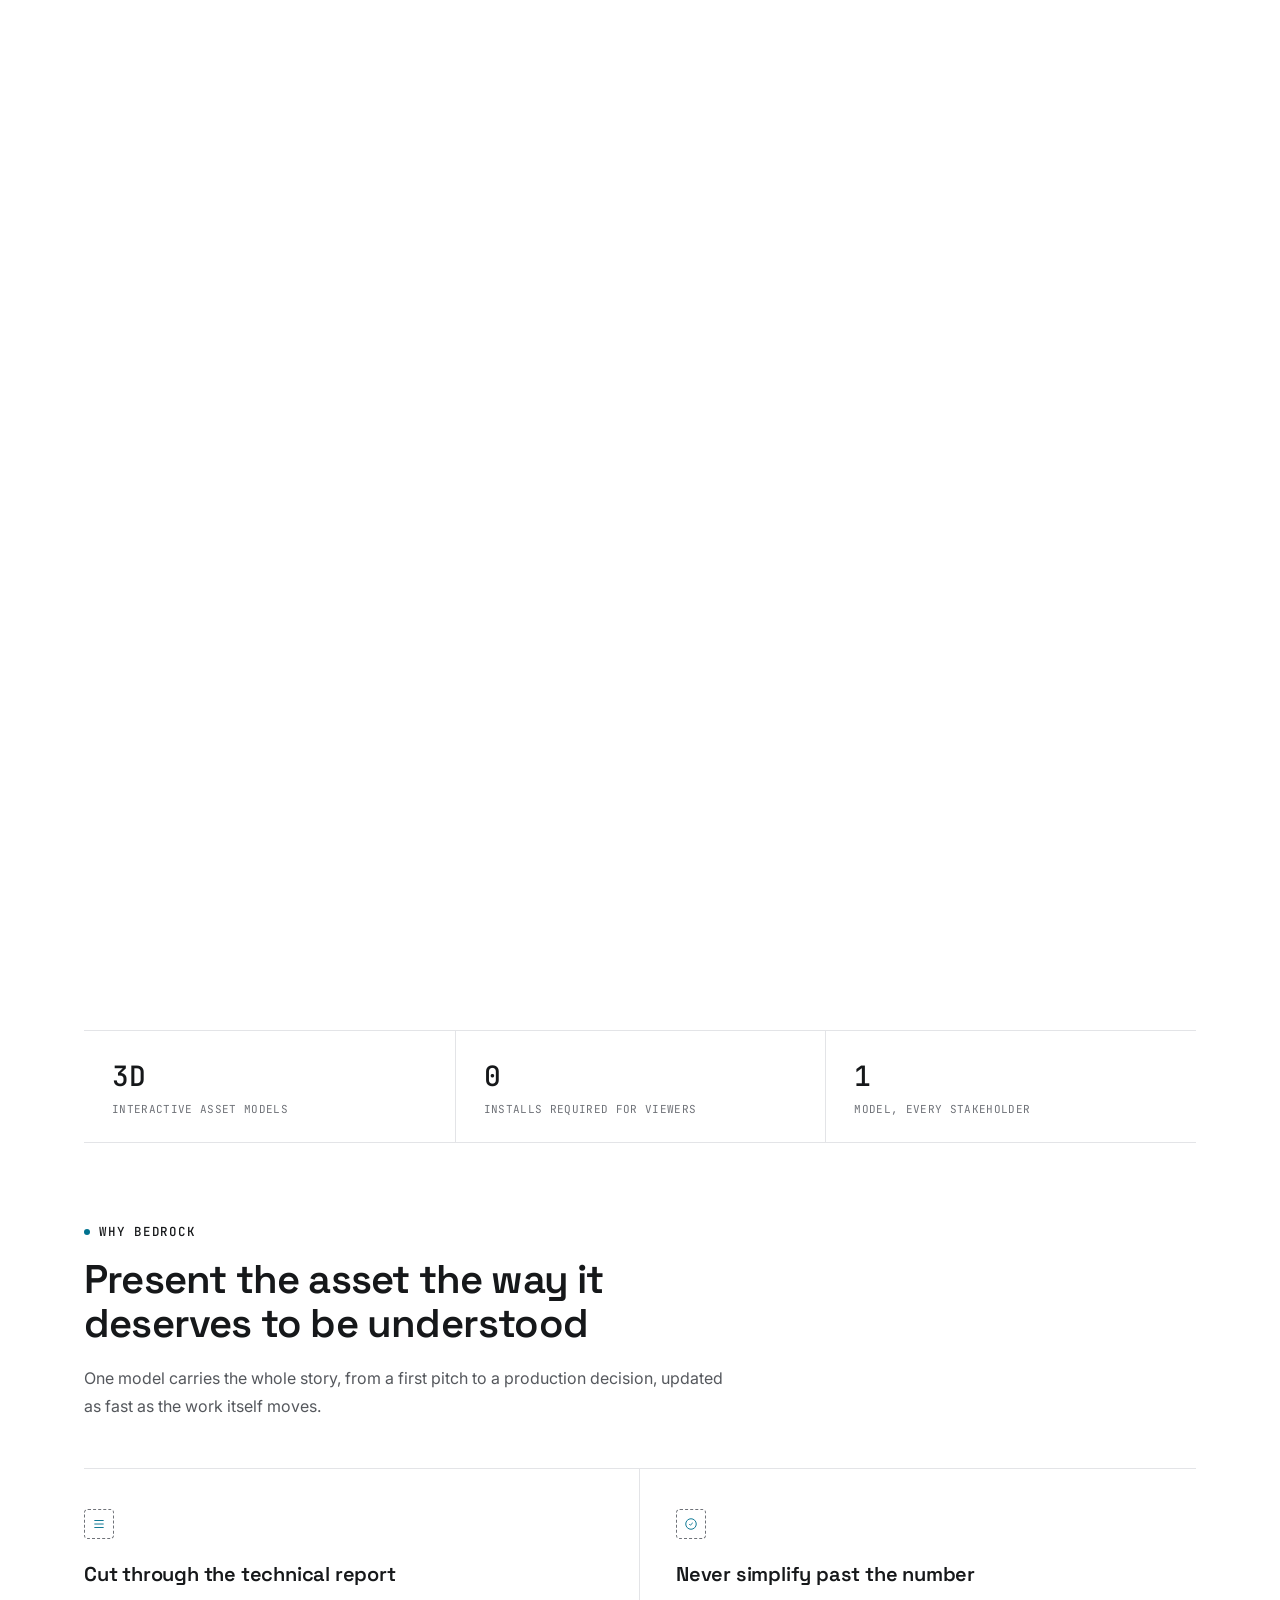
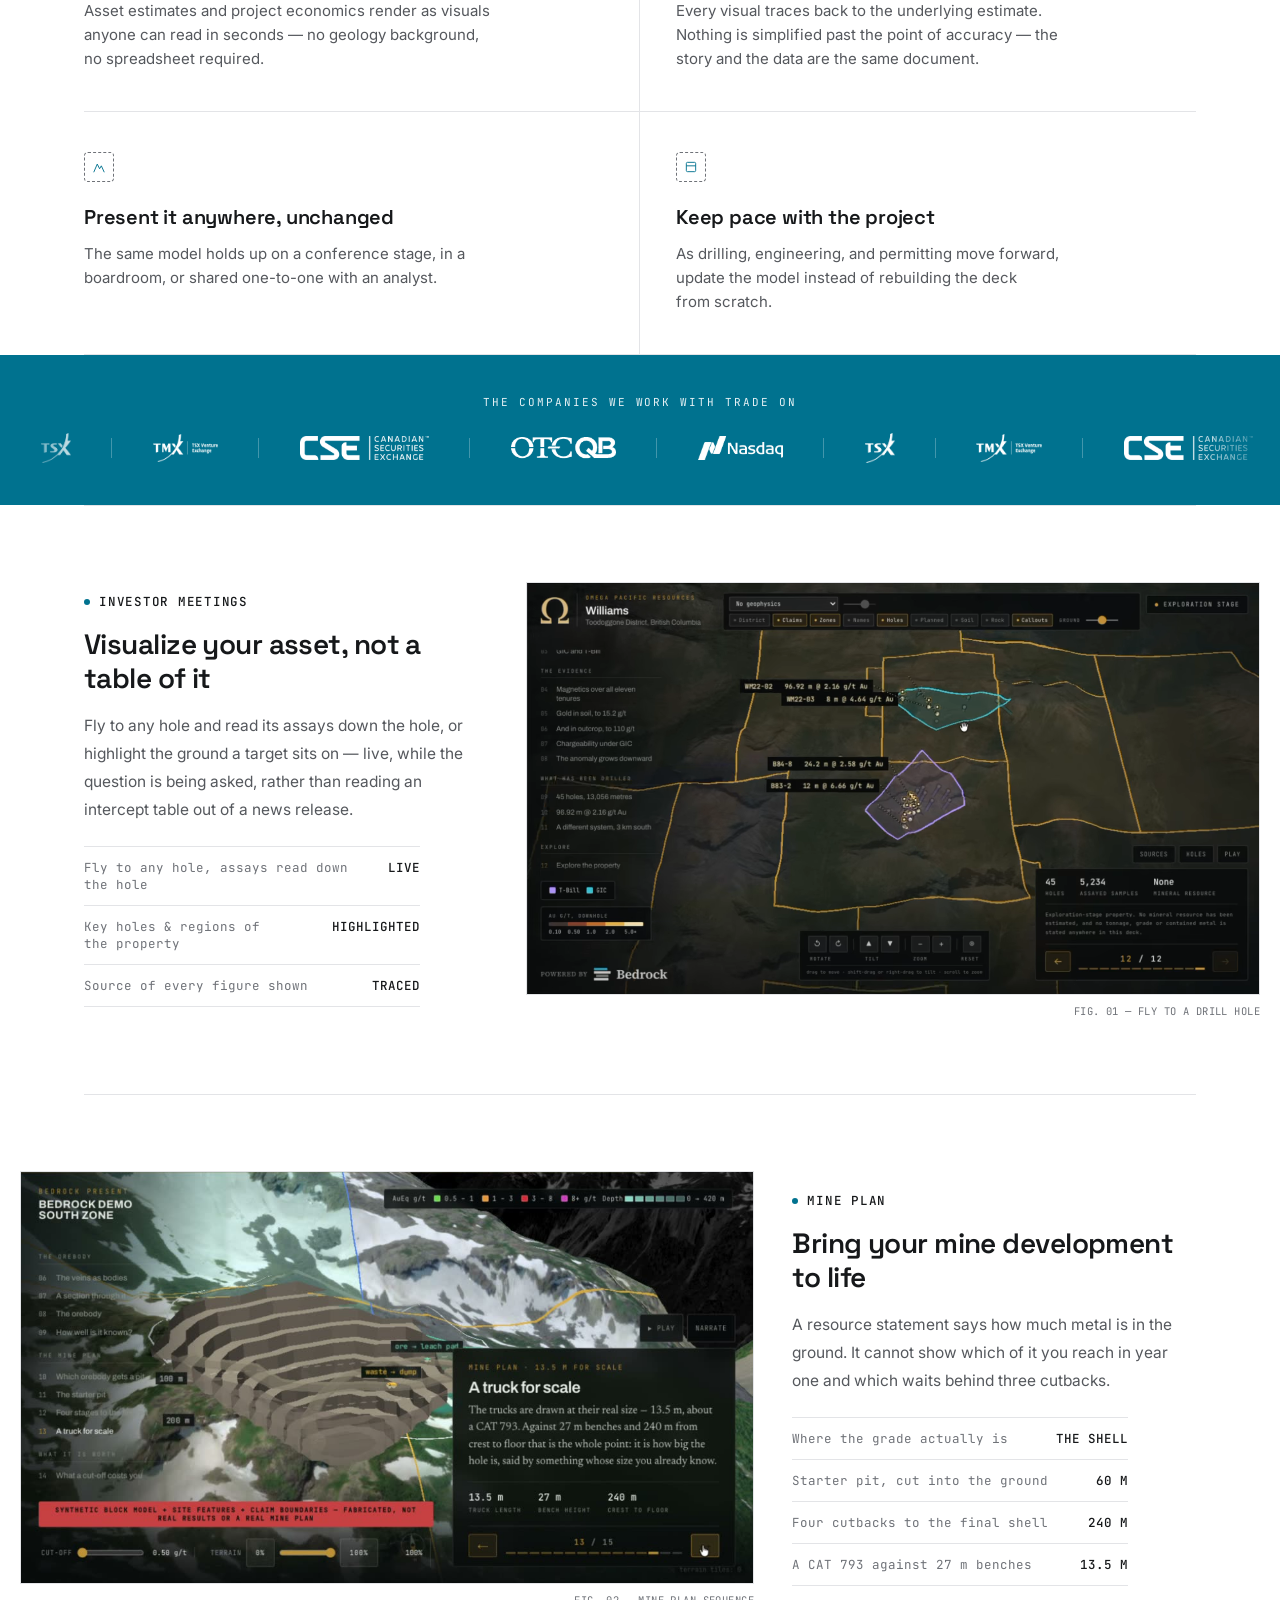
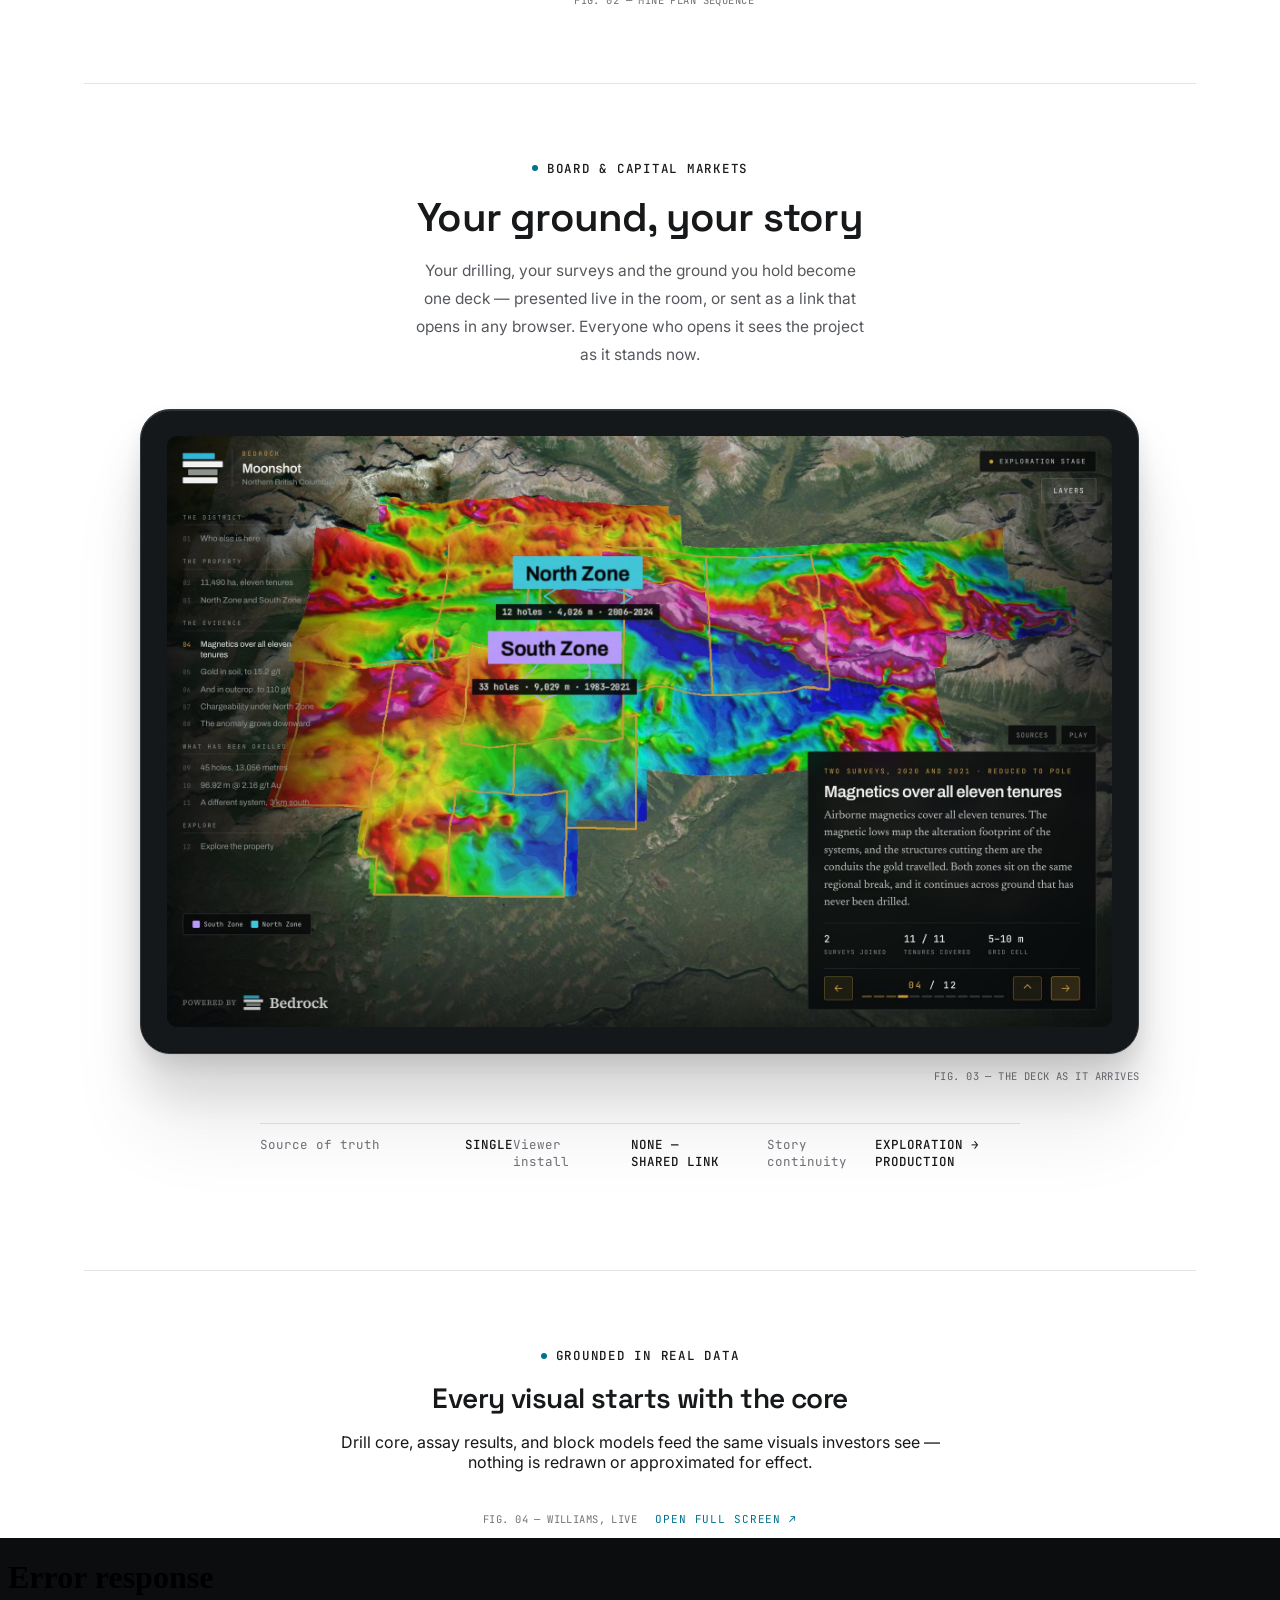
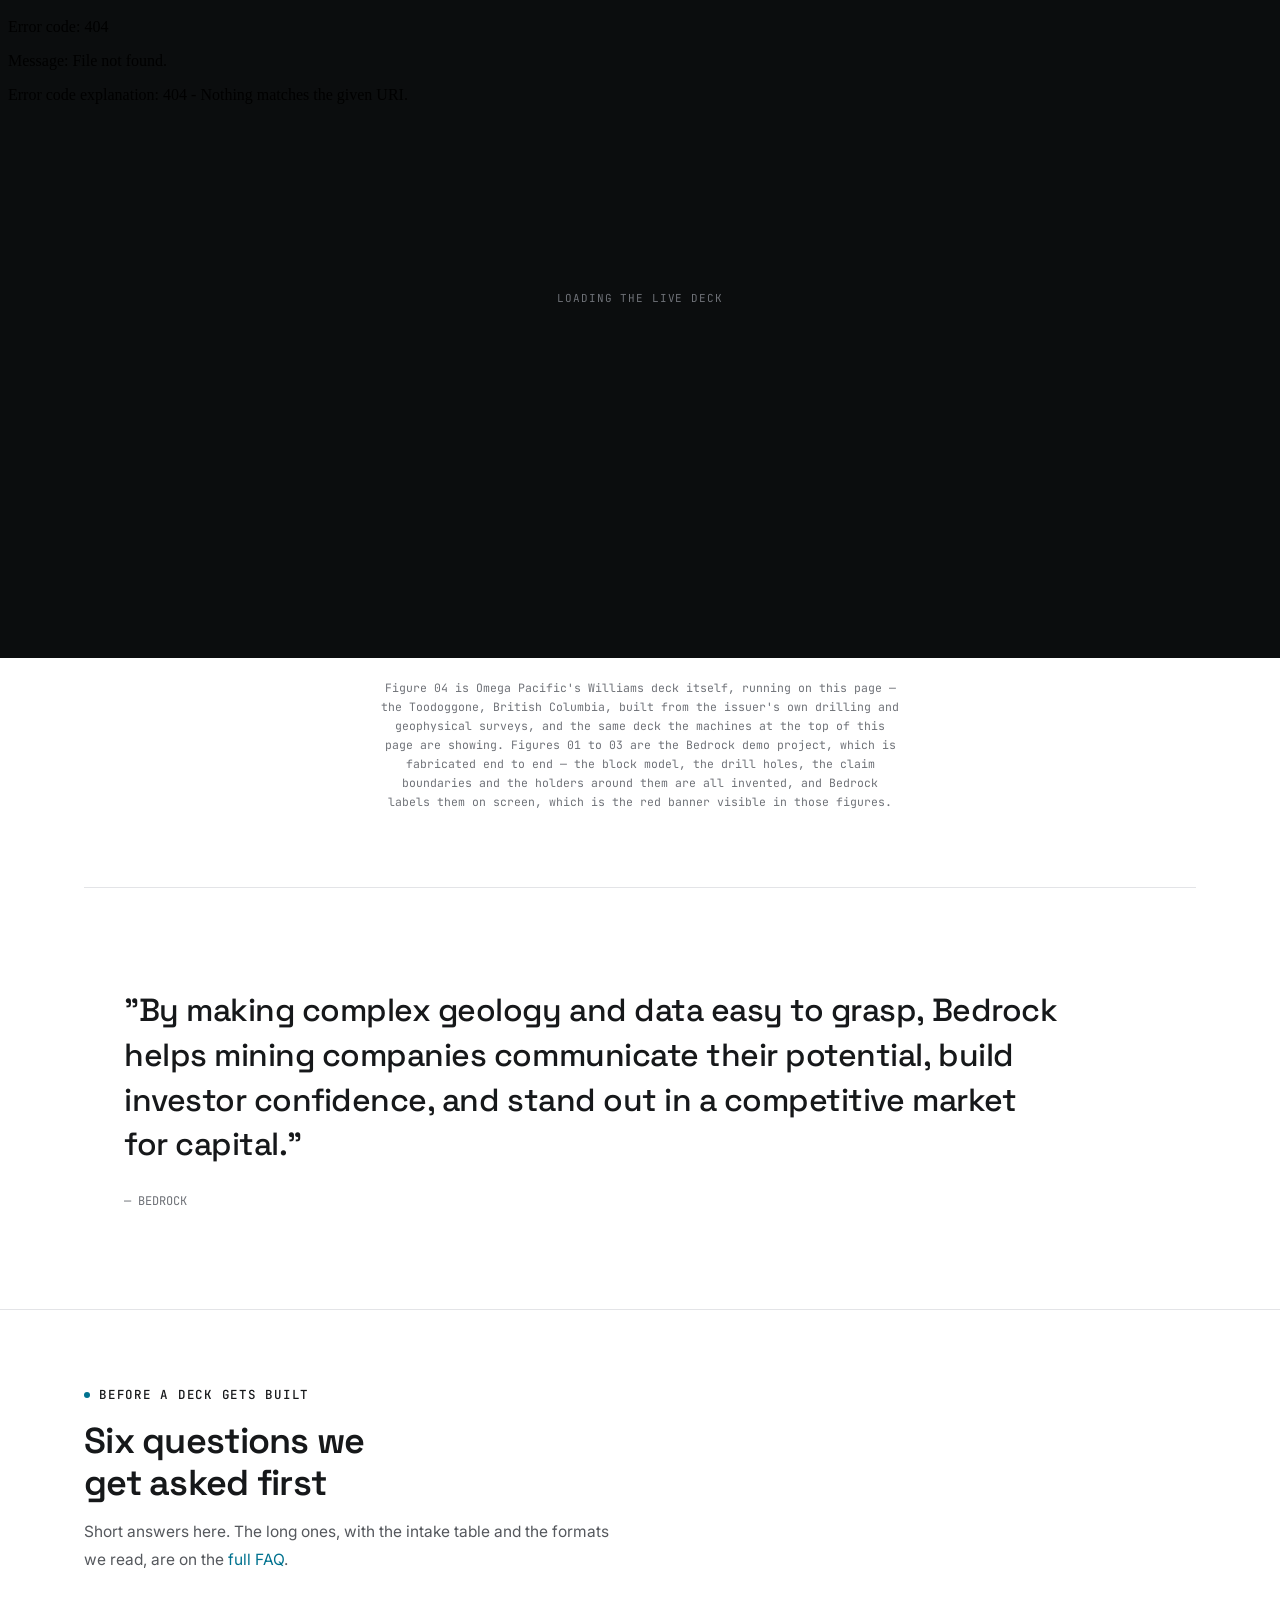
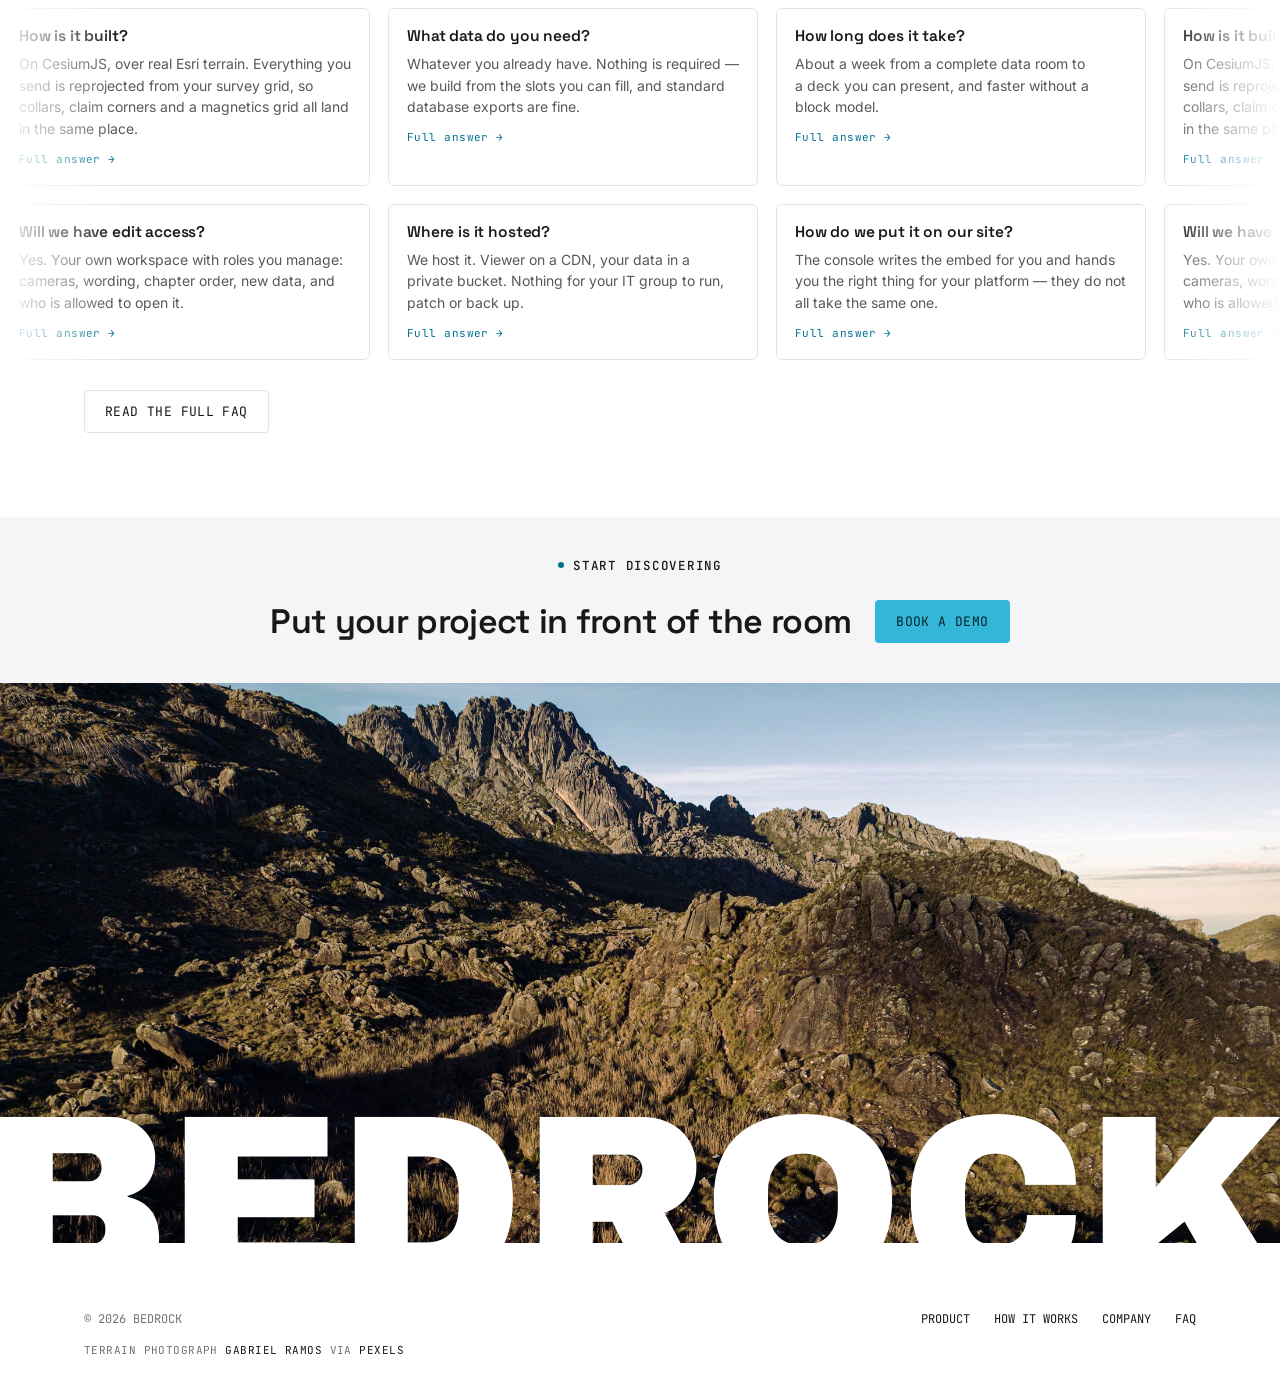
==== commit e2ddbc7f: "FAQ bubbles fill the row, and the page stops drifting sideways The answer was capped at 30ch and the" ====
--- a/index.html
+++ b/index.html
@@ -180,7 +180,12 @@
 .fq-q { display: flex; align-items: center; gap: 10px;
   width: 100%; text-align: left; background: none; border: 0; cursor: pointer;
   padding: 0; font: inherit; color: var(--ink); }
-.fq-t { flex: 0 1 auto; font-family: var(--heading); font-weight: 600; font-size: 15px;
+/* Fills the row rather than shrinking to the words. A bubble sized to its text
+   is the right shape in a messaging app, where the column is narrow and the
+   messages are short; here it left a third of a 390px screen empty beside four
+   lines of answer. The conversation still reads as one — the offset and the
+   fill carry that, not the ragged right edge. */
+.fq-t { flex: 1 1 auto; font-family: var(--heading); font-weight: 600; font-size: 15px;
   letter-spacing: -0.01em; line-height: 1.35;
   background: var(--bg-2); border: 1px solid var(--border);
   border-radius: 16px 16px 16px 5px; padding: 11px 15px; }
@@ -203,7 +208,7 @@
 /* The reply: indented, filled, and squared on the corner it is spoken from.
    `--accent-ink` is the deep teal the brand pairs with the cyan — the cyan is
    2.2:1 on white and cannot carry text, but it carries this. */
-.fq-a p { margin: 9px 0 0 26px; padding: 11px 15px; max-width: 30ch;
+.fq-a p { margin: 9px 0 0 26px; padding: 12px 15px;
   background: var(--accent); color: var(--accent-ink);
   border-radius: 16px 16px 5px 16px;
   font-size: 14.5px; line-height: 1.55; }
@@ -270,7 +275,12 @@
    scroll instead, one level up, where it does not cut the thing it is meant
    to be showing. */
 .slab { --p: 1; padding-bottom: 88px; }
-body { overflow-x: clip; }
+/* On the root as well as the body. `html` is the scrolling element, so clipping
+   only the body leaves the page still able to drag 3px sideways — which it
+   could, from the exchange marquee, long before the slab existed. `clip` rather
+   than `hidden`: hidden makes the element a scroll container and takes
+   `position: sticky` down with it. */
+html, body { overflow-x: clip; }
 .slab-head { max-width: 46ch; margin: 0 auto 40px; text-align: center;
   transform: translateY(calc((1 - var(--p)) * -22px)); }
 /* The kicker is a flex row everywhere else on the page, which left-aligns it
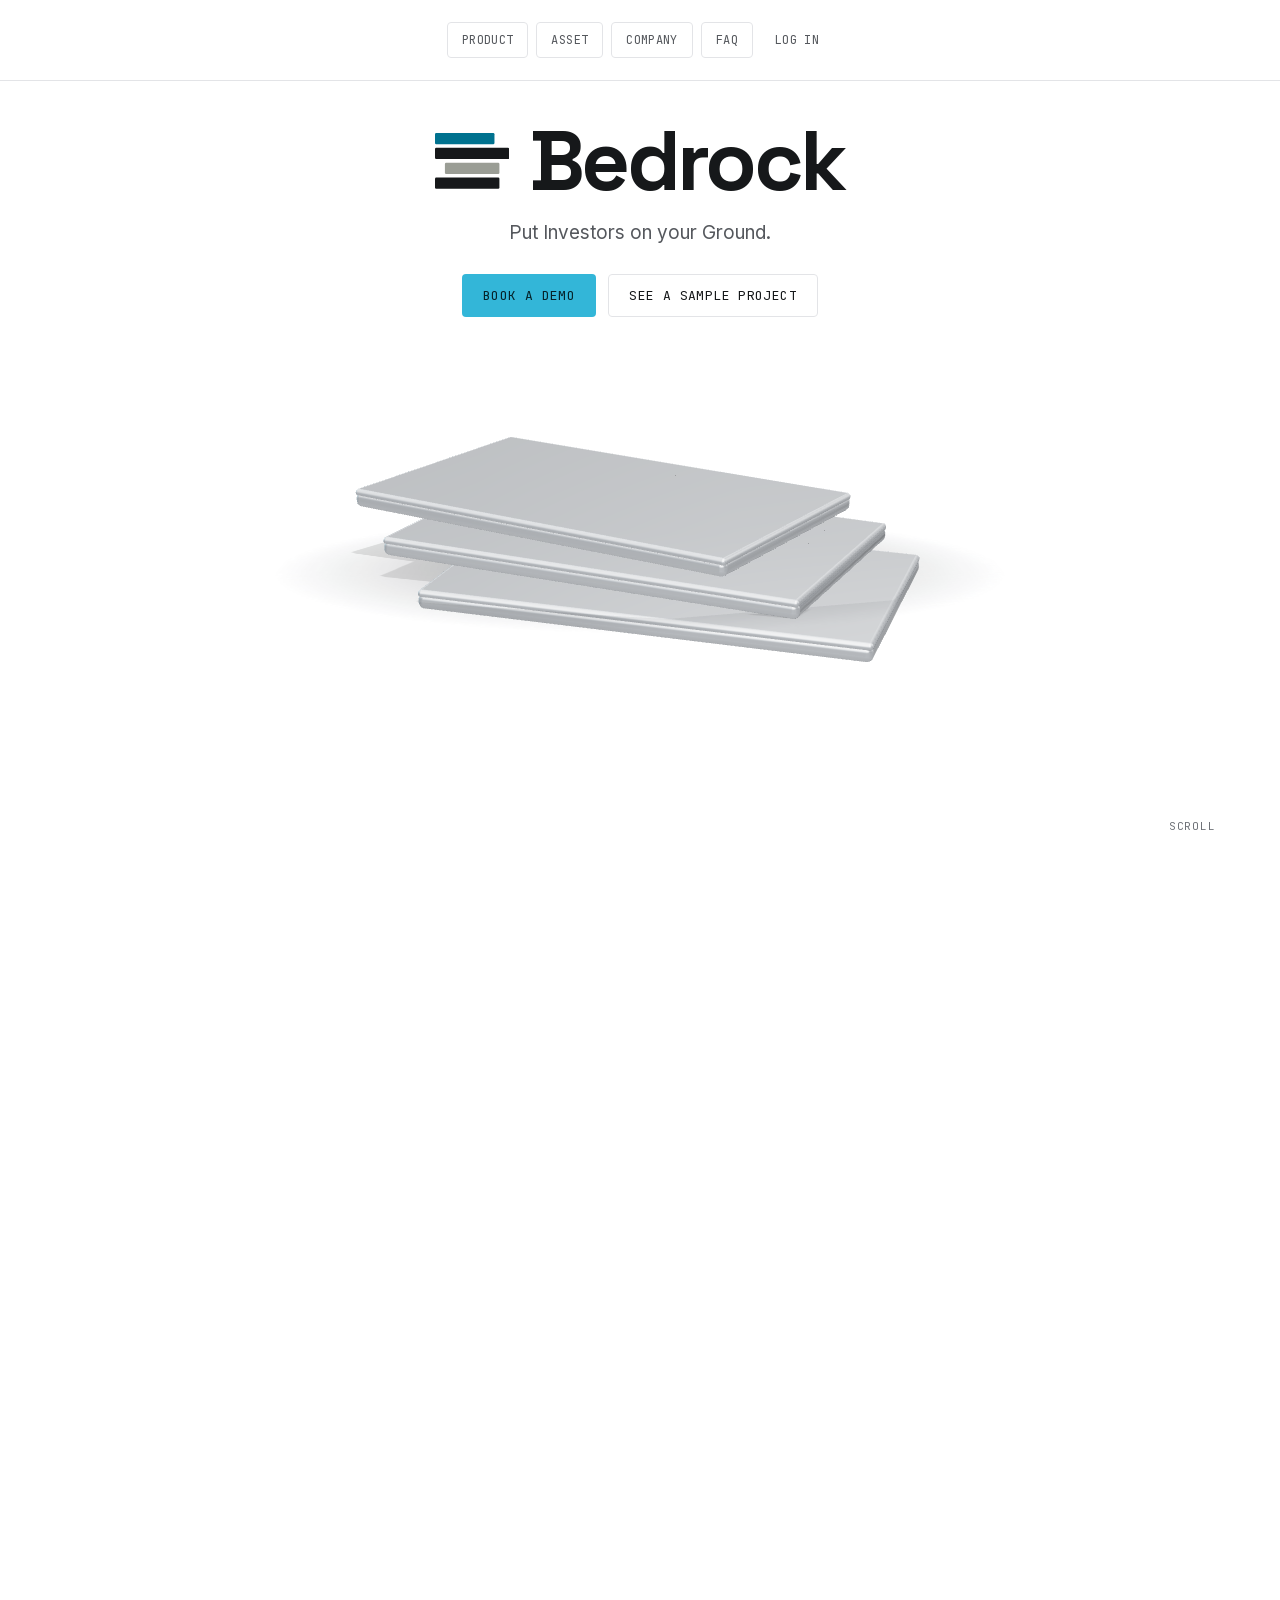
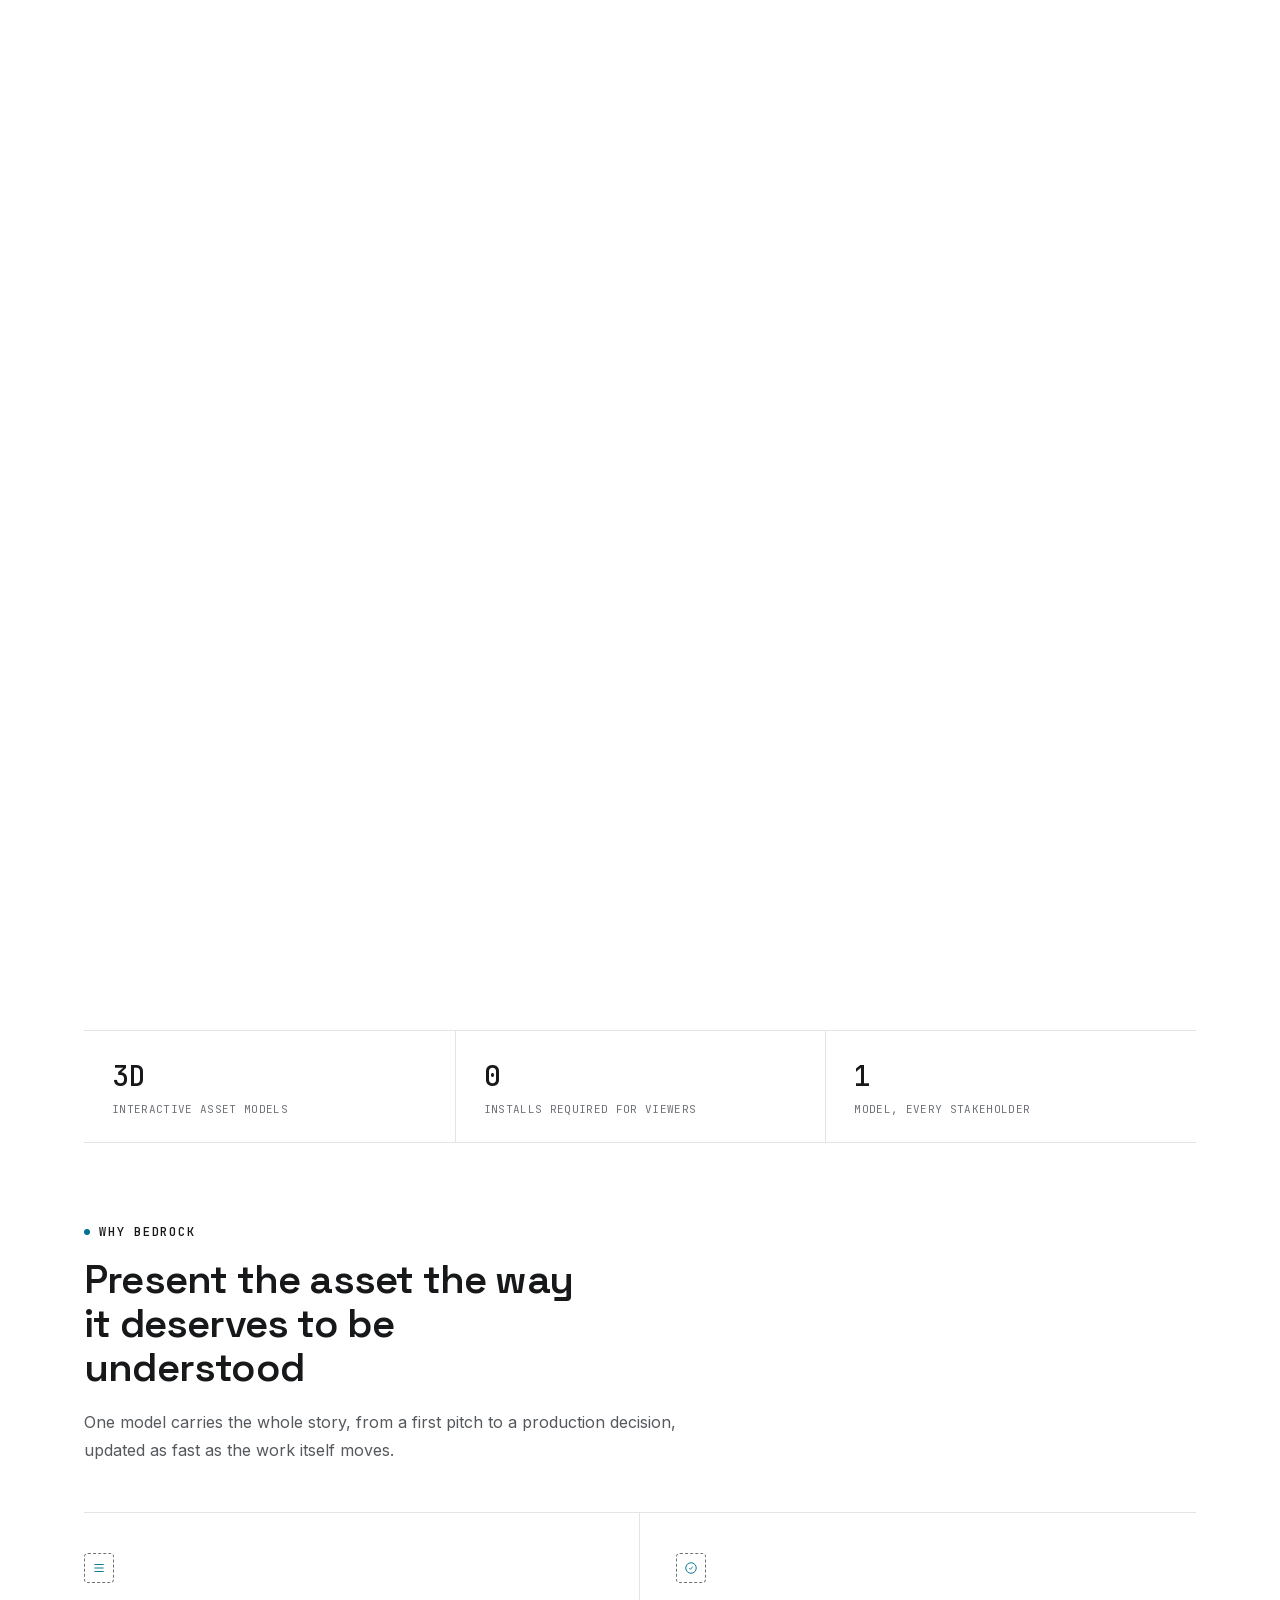
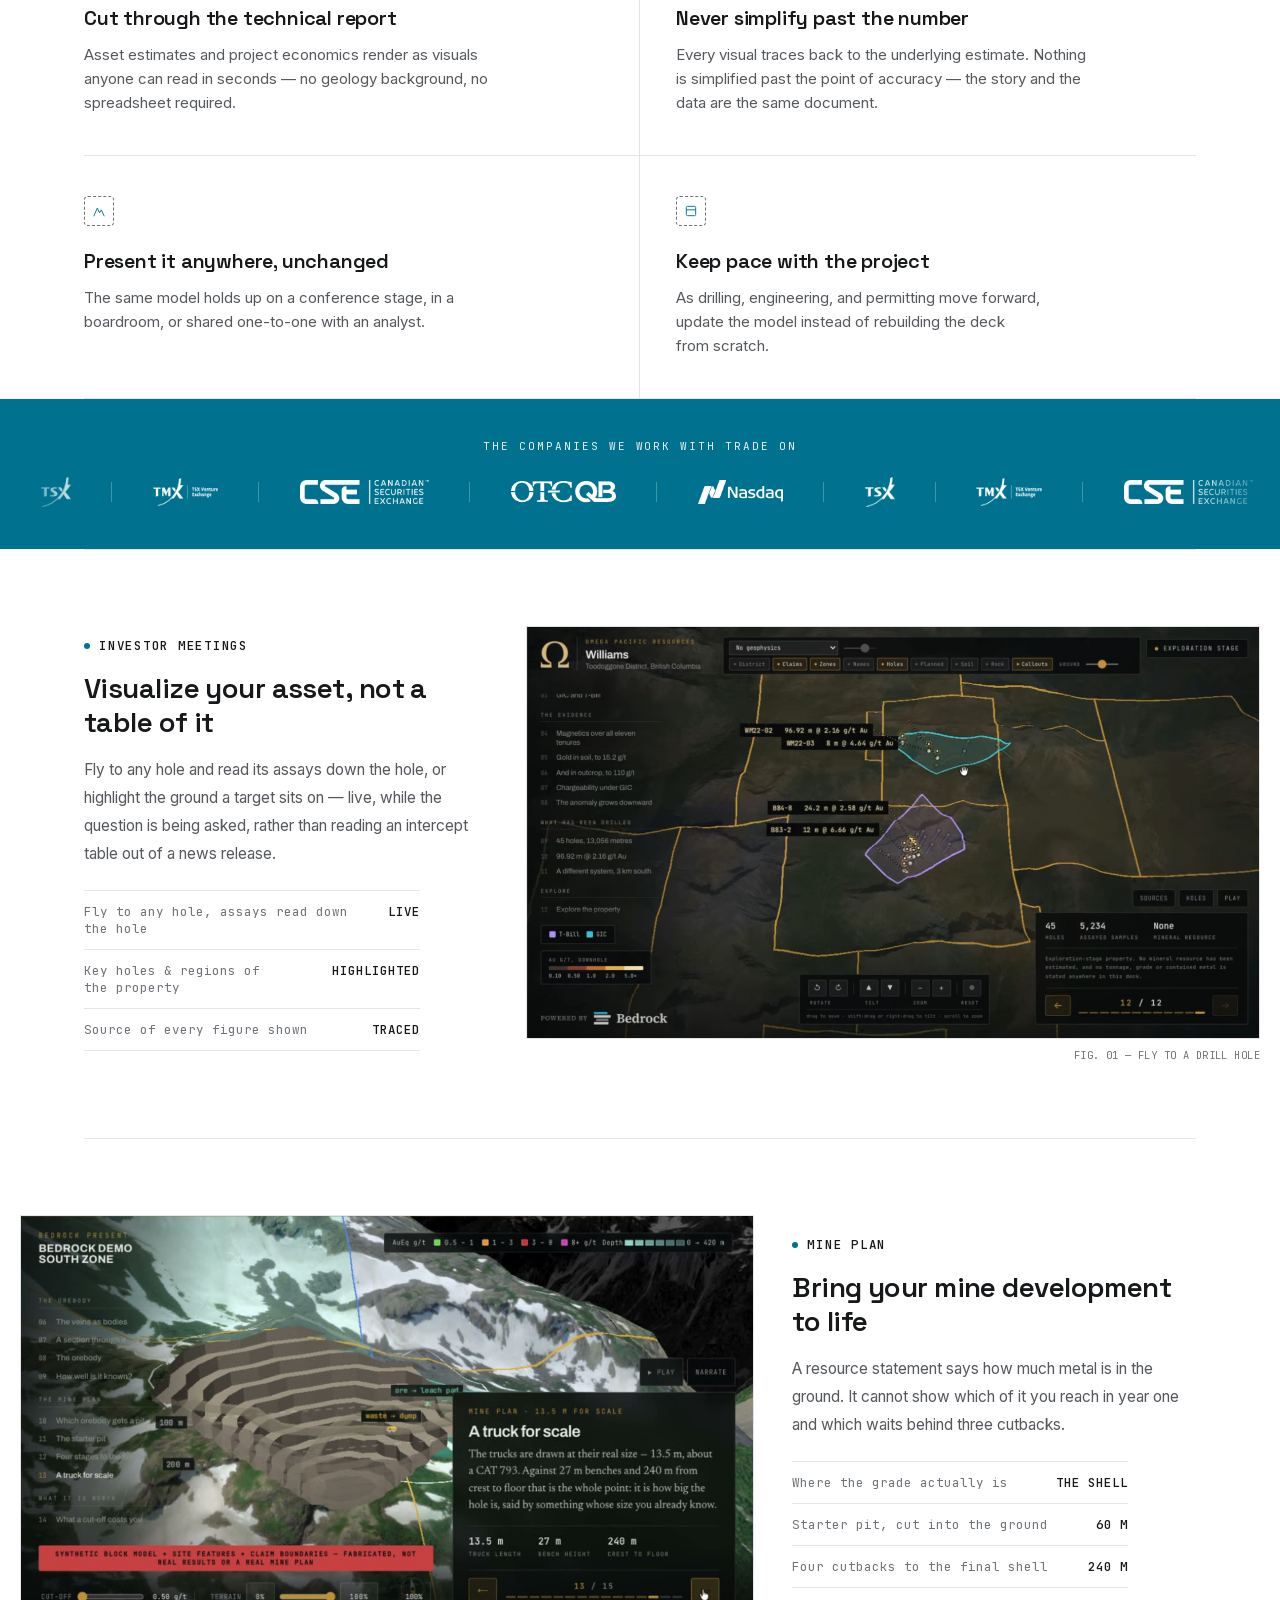
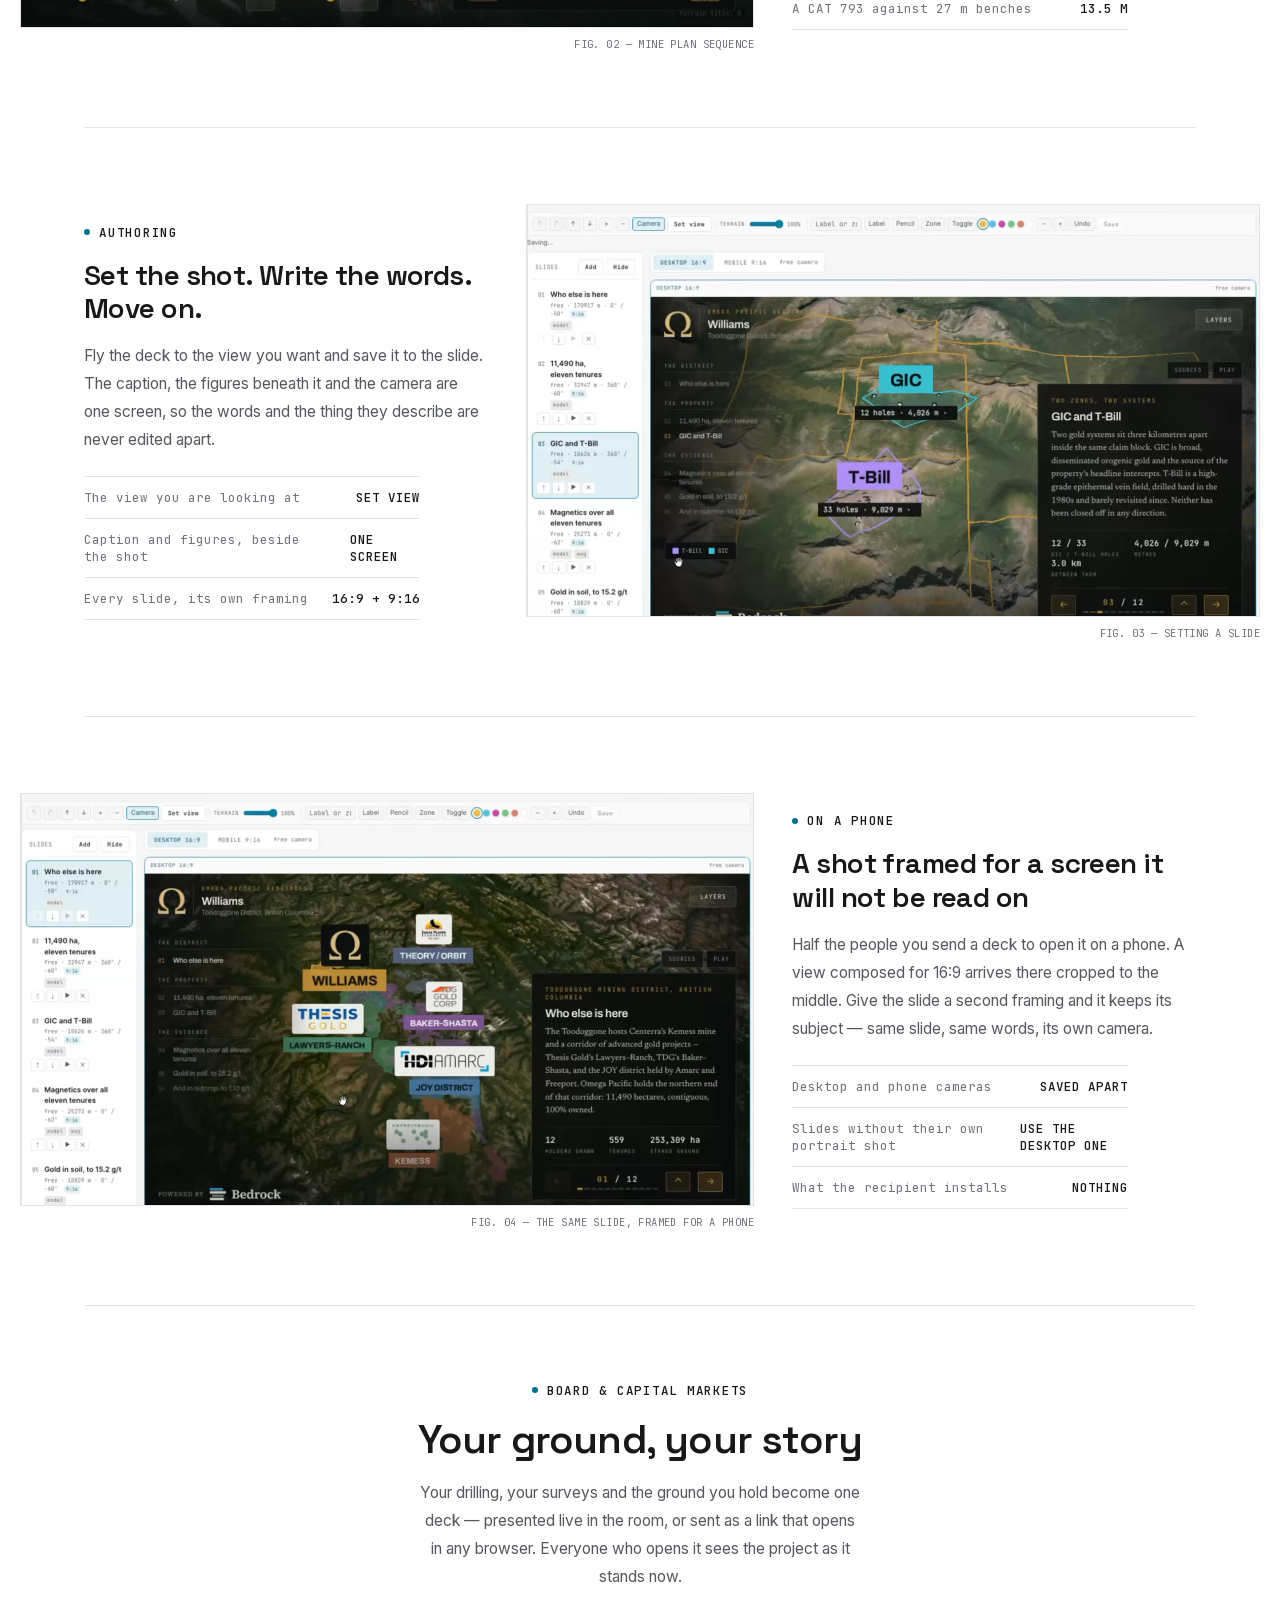
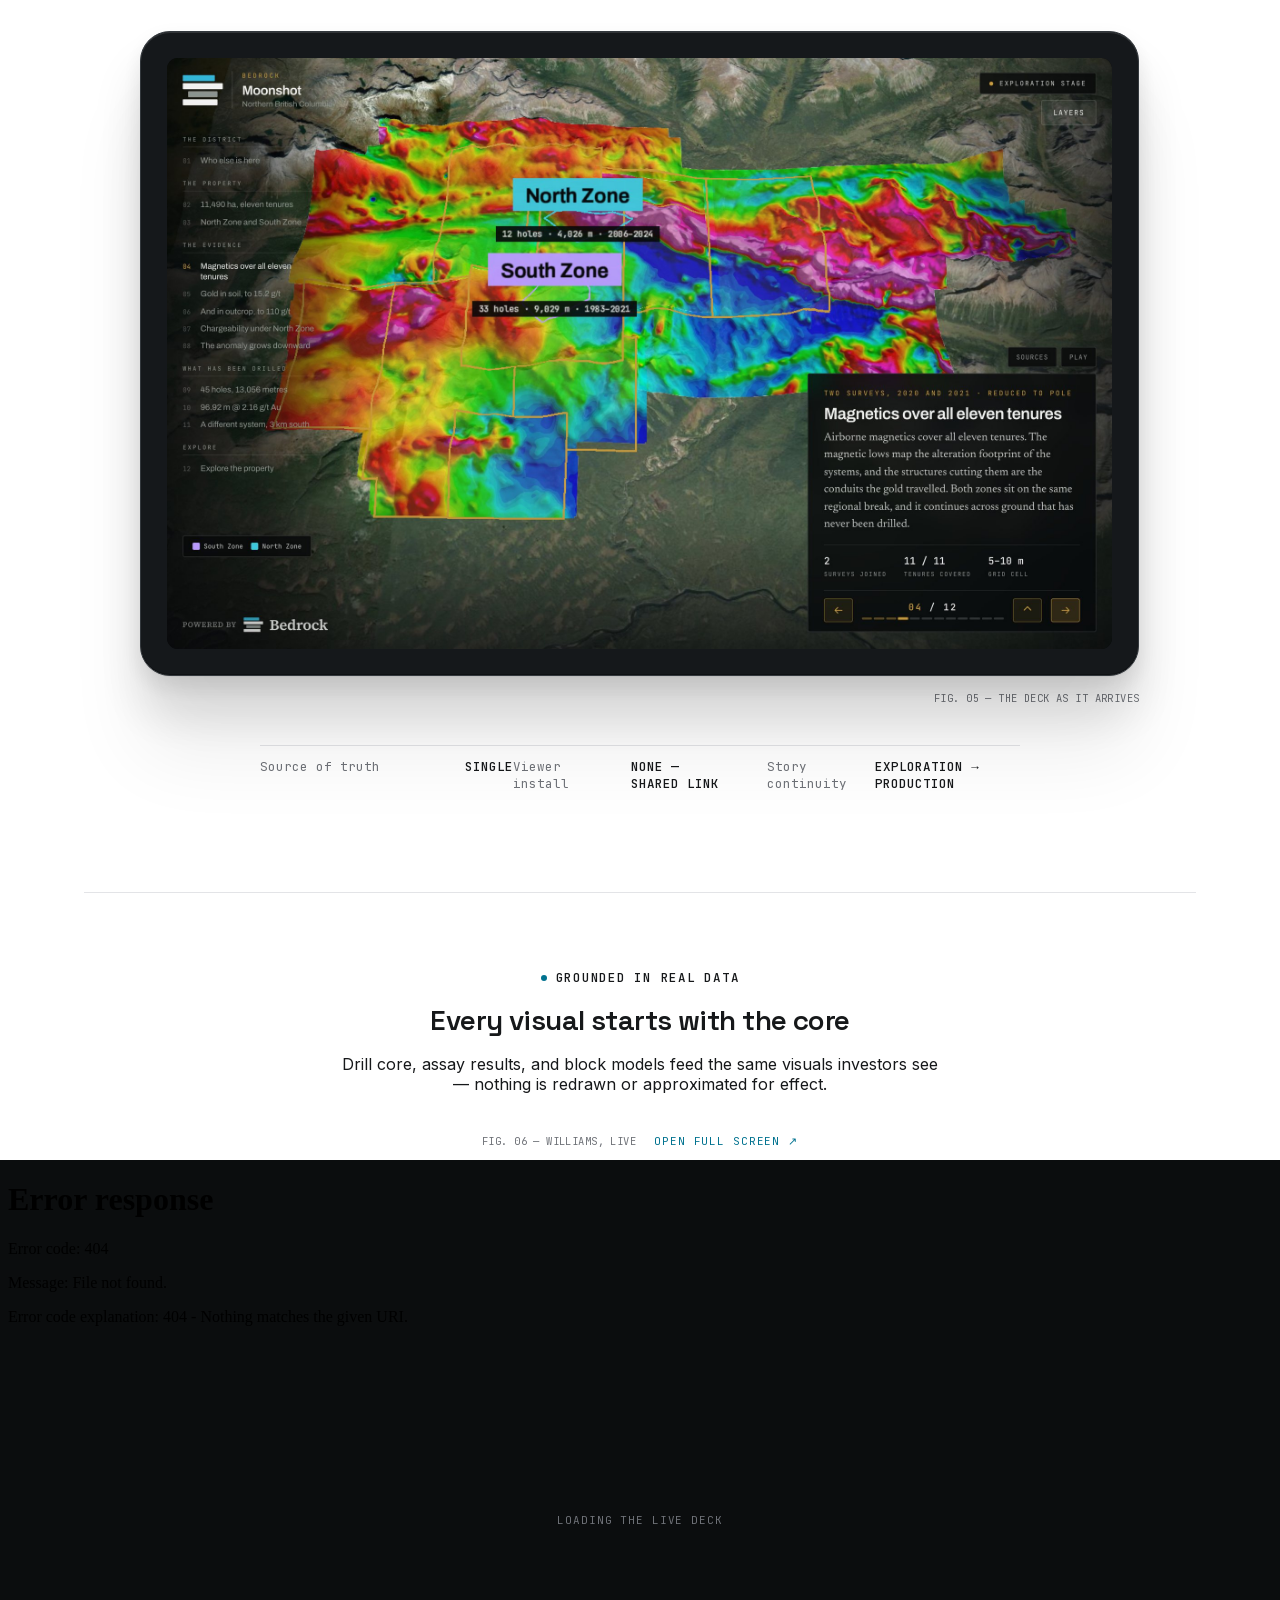
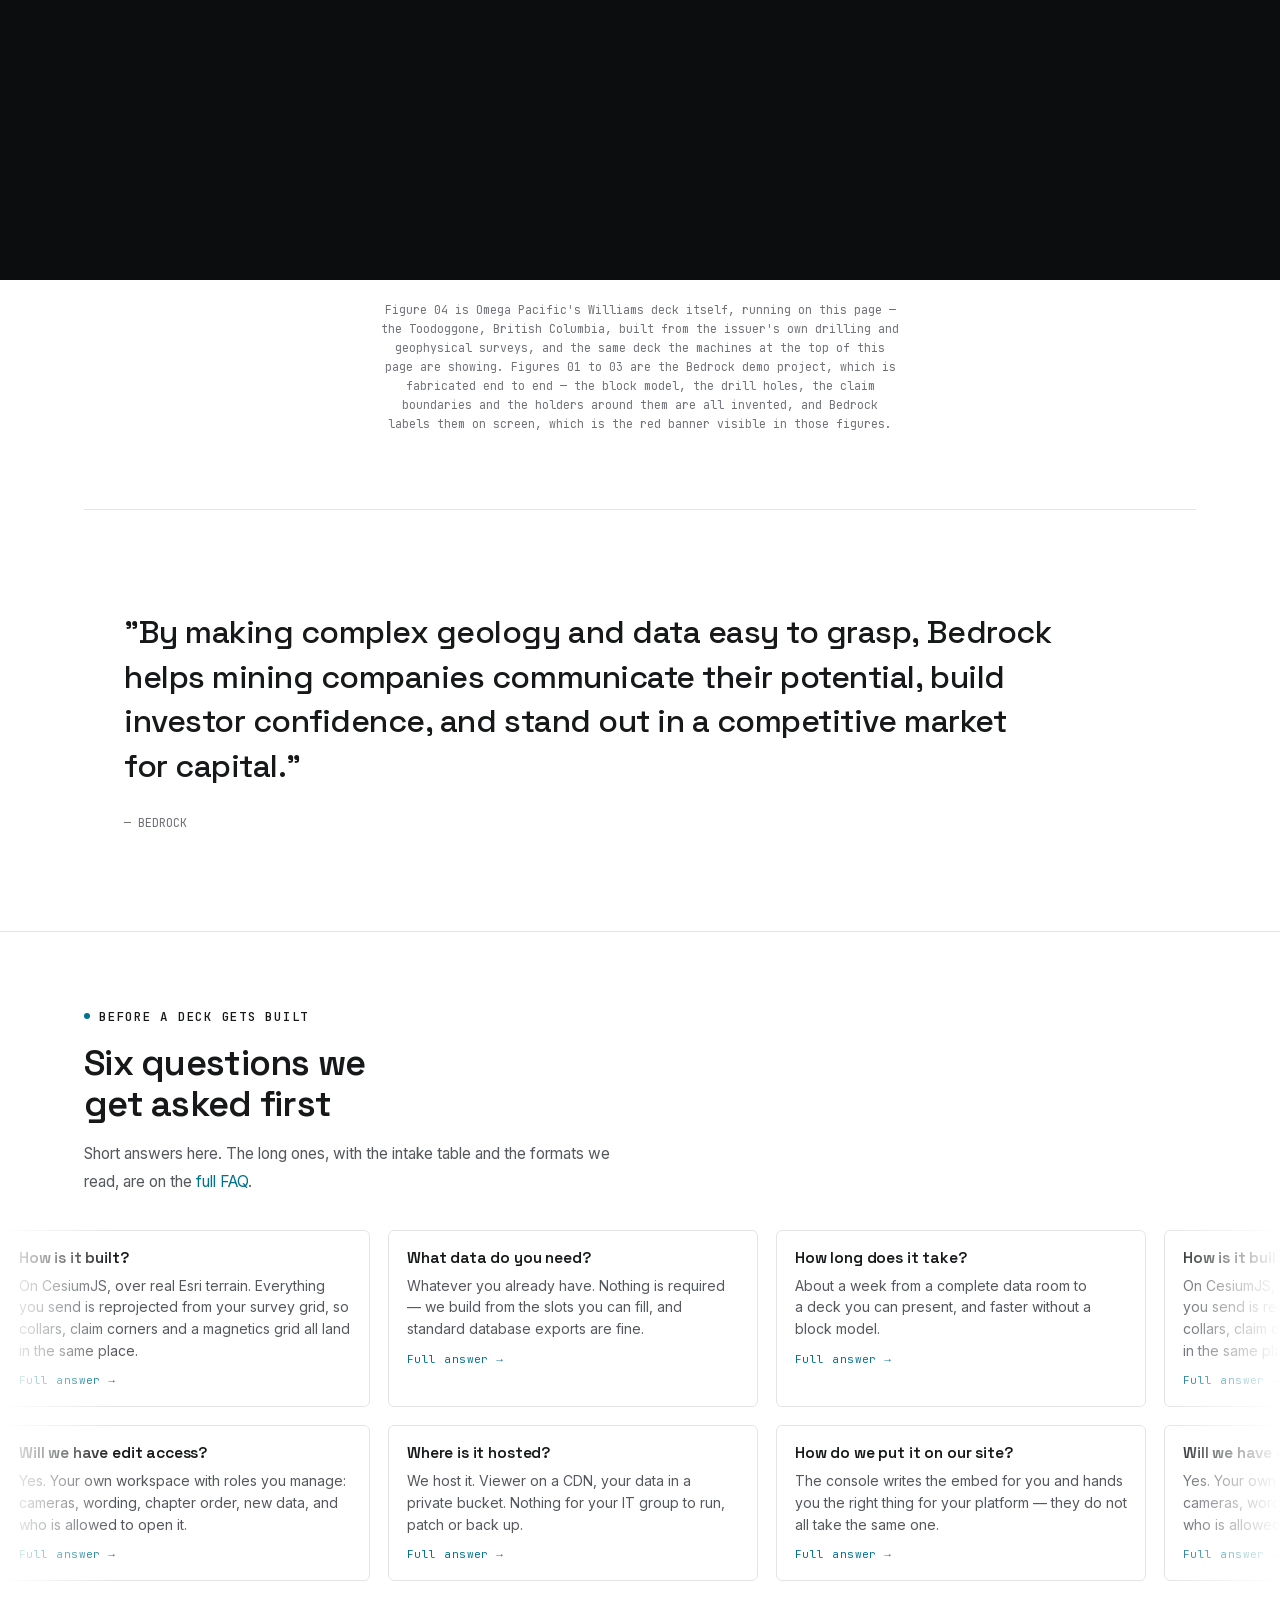
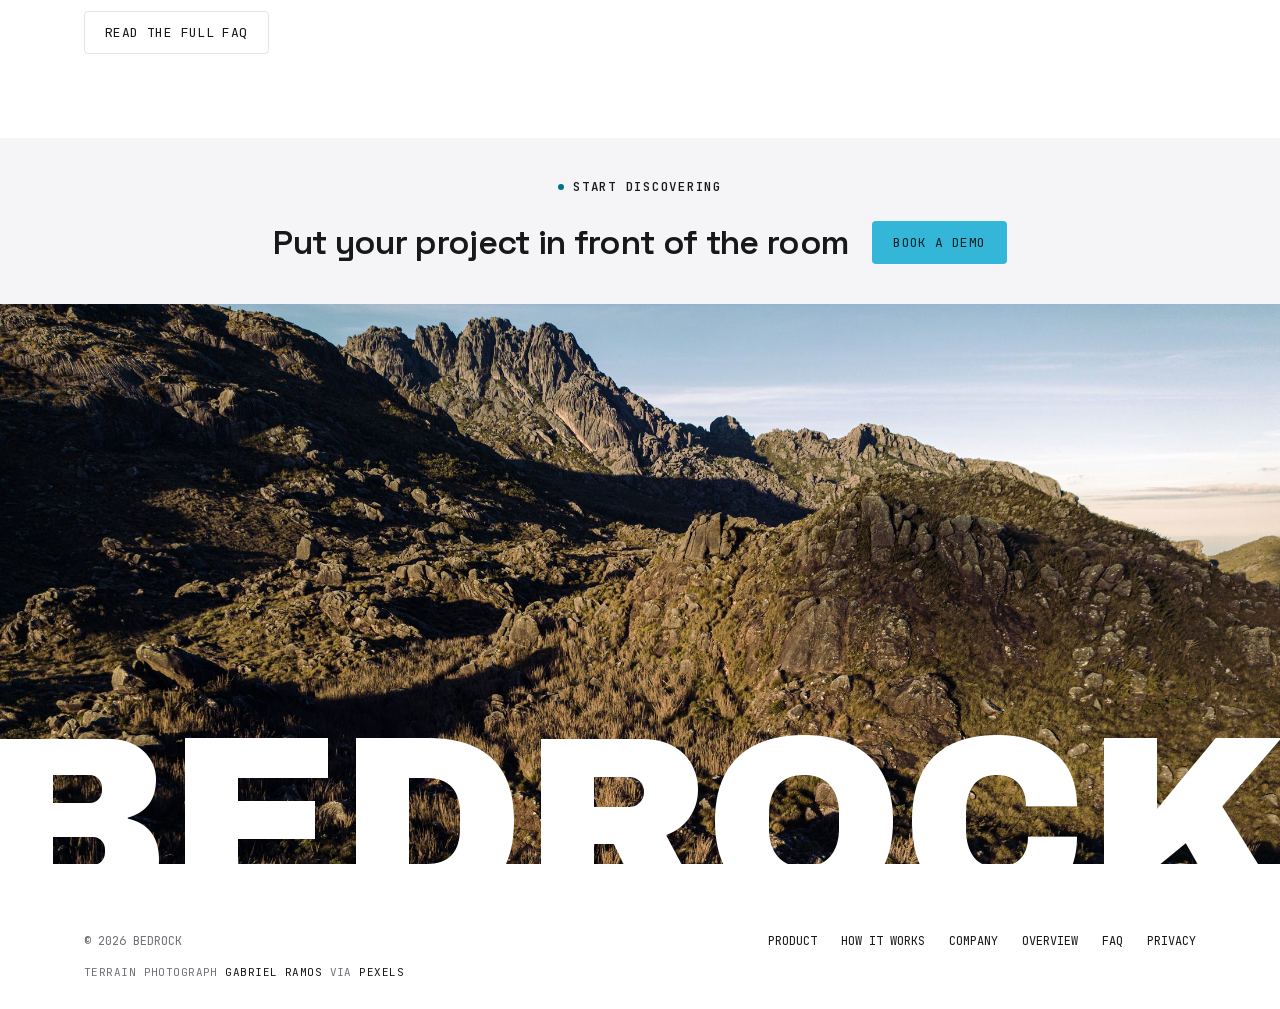
==== commit 95944d6c: "Daily auto-sync 2026-11-04 — 59 file(s) [skip ci]" ====
--- a/index.html
+++ b/index.html
@@ -6,14 +6,20 @@
 <title>Bedrock — Subsurface Visualization Suite</title>
 <meta name="description" content="Bedrock turns asset estimates, project economics and development milestones into interactive 3D visuals investors can explore — every figure traced back to the model it came from.">
 <meta property="og:title" content="Bedrock — Subsurface Visualization Suite">
-<meta property="og:description" content="Your asset, decision-ready. Interactive 3D built from the block model, not redrawn for effect.">
+<meta property="og:description" content="Put Investors on your Ground. Your drilling, geophysics and claims on real terrain — every figure traced back to the data it came from.">
 <meta property="og:type" content="website">
-<meta property="og:image" content="img/hero.jpg">
+<meta property="og:url" content="https://getbedrock.ca/">
+<!-- Absolute: link unfurlers do not resolve a relative og:image. Omega Pacific's
+     Williams deck, which is public on this page already. Never a demo dataset. -->
+<meta property="og:image" content="https://getbedrock.ca/img/og-williams.jpg">
+<meta property="og:image:width" content="1200">
+<meta property="og:image:height" content="630">
+<meta property="og:image:alt" content="Omega Pacific's Williams property in the Toodoggone district of British Columbia, with the neighbouring claim holders named on their own ground.">
+<meta name="twitter:card" content="summary_large_image">
+<meta name="twitter:image" content="https://getbedrock.ca/img/og-williams.jpg">
 <meta name="theme-color" content="#ffffff">
 <link rel="icon" href="data:image/svg+xml,<svg xmlns='http://www.w3.org/2000/svg' viewBox='0 0 120 90'><rect width='120' height='90' fill='%23191a15'/><rect x='0' y='6' width='96' height='16' rx='2' fill='%2333b6d8'/><rect x='0' y='28' width='120' height='16' rx='2' fill='%23edf0e4'/><rect x='16' y='50' width='88' height='16' rx='2' fill='%237d8172'/><rect x='0' y='72' width='104' height='16' rx='2' fill='%23edf0e4'/></svg>">
-<link rel="preconnect" href="https://fonts.googleapis.com">
-<link rel="preconnect" href="https://fonts.gstatic.com" crossorigin>
-<link href="https://fonts.googleapis.com/css2?family=Space+Grotesk:wght@500;600;700&family=Inter:wght@400;500&family=JetBrains+Mono:wght@400;500&family=Archivo+Black&display=swap" rel="stylesheet">
+<link rel="stylesheet" href="/assets/site-fonts.css">
 <style>
 /* The design's own tokens, carried over unchanged. */
 :root {
@@ -708,6 +714,38 @@
 <!-- Hardens the WebGL context before three.js asks for one. Classic
      script on purpose: it must run before any module. -->
 <script src="vendor/webgl-guard.js"></script>
+<!-- Retire the legacy root-scoped service worker.
+
+     The deck used to be served from the site root, so anyone who opened it back
+     then still carries a worker registered with scope "/" — and that worker is
+     cache-first over EVERYTHING beneath it: this page, /dashboard/, /williams/.
+     A service worker answers from Cache Storage before the network is consulted,
+     so the `no-cache` header on /dashboard/* never reached it. The symptom is a
+     console that silently stays on a months-old build while the server has been
+     serving the new one all along.
+
+     /sw.js is a tombstone that unregisters itself, but nothing ever registered
+     it, so it only ran if the browser happened to re-fetch the script. This
+     retires the registration directly instead, which needs no new worker on a
+     device that never had one.
+
+     Scoped precisely: /pit/ registers its own worker for offline use and that
+     one is left alone. Only a registration at the ROOT is removed. -->
+<script>
+if (navigator.serviceWorker) {
+  navigator.serviceWorker.getRegistrations().then((rs) => {
+    for (const r of rs) {
+      if (new URL(r.scope).pathname !== '/') continue;
+      r.unregister().then((gone) => {
+        // The page in front of the reader was itself served by that worker, so
+        // it is stale too. One reload, once, and only when something was
+        // actually removed.
+        if (gone) location.reload();
+      });
+    }
+  }).catch(() => {});
+}
+</script>
 </head>
 <body>
 
@@ -730,20 +768,20 @@
     <!-- The still hero, for when scripts do not run. When WebGL merely
          fails the script builds the same image instead: as markup it costs
          every visitor a fetch for a picture display:none then hides. -->
-    <noscript><img class="sh-fallback" src="img/hero.jpg" alt="A mineral property in three dimensions on real terrain, with the surrounding claim holders named on their own ground." width="1600" height="900"></noscript>
+    <noscript><img class="sh-fallback" src="img/hero-williams.jpg" alt="A mineral property in three dimensions on real terrain, with the surrounding claim holders named on their own ground." width="1600" height="900"></noscript>
 
     <div class="sh-titleblock sh-fade on">
       <h1 class="sh-title">
         <svg class="sh-mark" viewBox="0 0 120 90" aria-hidden="true"><rect x="0" y="0" width="96" height="18" rx="2" fill="#00728f"/><rect x="0" y="24" width="120" height="18" rx="2" fill="#16181a"/><rect x="16" y="48" width="88" height="18" rx="2" fill="#9a9d95"/><rect x="0" y="72" width="104" height="18" rx="2" fill="#16181a"/></svg>
         <span>Bedrock</span>
       </h1>
-      <p class="sh-tagline">Your asset, decision-ready.</p>
+      <p class="sh-tagline">Put Investors on your Ground.</p>
       <div class="row">
         <button type="button" class="btn btn-primary" data-demo-open>BOOK A DEMO</button>
         <!-- A live deck, not a video. The claim on this page is that the
              thing is interactive, and the cheapest way to prove it is to
              let them open one. -->
-        <a class="btn btn-ghost" href="/williams/?embed&amp;autoplay=0">SEE A SAMPLE PROJECT</a>
+        <a class="btn btn-ghost" href="/williams/?embed&amp;autoplay=0&amp;t=MnAJ8COR1mBFRt6Bgxm9xgpRMnw4l3rp&amp;api=https%3A%2F%2Fczuaqwtngduvlisxonkh.supabase.co%2Ffunctions%2Fv1">SEE A SAMPLE PROJECT</a>
       </div>
     </div>
 
@@ -913,6 +951,74 @@
     </div>
   </section>
 
+  <!-- Authoring. Every other figure on this page is the deck as a READER meets
+       it; this is the only one that shows the tool, because the objection it
+       answers is "who builds this, and how long does it take". Two clips: the
+       shot being set against the words that go with it, then the same slide
+       framed again for a phone. Both are screen recordings of the real console
+       on the real Williams deck — nothing staged. -->
+  <section class="split is-video-lead" id="authoring">
+    <div class="split-grid">
+      <div class="split-copy">
+        <span class="kicker">AUTHORING</span>
+        <h2 class="split-title">Set the shot. Write the words. Move on.</h2>
+        <p class="note">Fly the deck to the view you want and save it to the slide. The
+          caption, the figures beneath it and the camera are one screen, so the words and
+          the thing they describe are never edited apart.</p>
+        <ul class="specs">
+          <li><span>The view you are looking at</span><b>SET VIEW</b></li>
+          <li><span>Caption and figures, beside the shot</span><b>ONE SCREEN</b></li>
+          <li><span>Every slide, its own framing</span><b>16:9 + 9:16</b></li>
+        </ul>
+      </div>
+      <figure class="split-figure is-video">
+        <div class="fig-media">
+          <video id="set-the-shot" poster="video/set-the-shot.jpg" width="1280" height="720"
+                 autoplay muted loop playsinline preload="none"
+                 aria-label="The slide editor on the Williams deck. The GIC and T-Bill slide is open: its title, caption and three figure rows sit below the live 3D view, and Set view saves the camera the deck is currently showing.">
+            <source src="video/set-the-shot.webm" type="video/webm">
+            <source src="video/set-the-shot.mp4" type="video/mp4">
+            <img src="video/set-the-shot.jpg" alt="A slide being edited: the 3D view above, its title, caption and figures below." width="1280" height="720">
+          </video>
+        </div>
+        <figcaption class="fig-tag">FIG. 03 — SETTING A SLIDE</figcaption>
+      </figure>
+    </div>
+  </section>
+
+  <!-- The phone framing gets its own block rather than a bullet in the one
+       above, because it is the objection nobody raises until the deck is
+       already open on a phone in a taxi: a shot composed for 16:9 arrives
+       cropped. The clip is the answer — the same slide, framed twice. -->
+  <section class="split is-film" id="mobile-framing">
+    <div class="split-grid">
+      <figure class="split-figure is-video">
+        <div class="fig-media">
+          <video id="mobile-framing-film" poster="video/mobile-framing.jpg" width="1280" height="720"
+                 autoplay muted loop playsinline preload="none"
+                 aria-label="The same Williams slide switched from desktop 16:9 to mobile 9:16. A portrait frame appears with its own camera, is moved to suit the taller shape, and is saved separately from the desktop view.">
+            <source src="video/mobile-framing.webm" type="video/webm">
+            <source src="video/mobile-framing.mp4" type="video/mp4">
+            <img src="video/mobile-framing.jpg" alt="The same slide previewed in a portrait phone frame with its own saved camera." width="1280" height="720">
+          </video>
+        </div>
+        <figcaption class="fig-tag">FIG. 04 — THE SAME SLIDE, FRAMED FOR A PHONE</figcaption>
+      </figure>
+      <div class="split-copy">
+        <span class="kicker">ON A PHONE</span>
+        <h2 class="split-title">A shot framed for a screen it will not be read on</h2>
+        <p class="note">Half the people you send a deck to open it on a phone. A view composed
+          for 16:9 arrives there cropped to the middle. Give the slide a second framing and
+          it keeps its subject — same slide, same words, its own camera.</p>
+        <ul class="specs">
+          <li><span>Desktop and phone cameras</span><b>SAVED APART</b></li>
+          <li><span>Slides without their own portrait shot</span><b>USE THE DESKTOP ONE</b></li>
+          <li><span>What the recipient installs</span><b>NOTHING</b></li>
+        </ul>
+      </div>
+    </div>
+  </section>
+
   <!-- The one section on this page that is about the deck being OPENED rather
        than about what is in it, so it is the one that shows a device. The slab
        lifts to face the reader as it is scrolled into place: a screen being
@@ -935,7 +1041,7 @@
                     hole counts and metres, and the chapter rail down the left.">
         </div>
       </div>
-      <figcaption class="fig-tag device-tag">FIG. 03 — THE DECK AS IT ARRIVES</figcaption>
+      <figcaption class="fig-tag device-tag">FIG. 05 — THE DECK AS IT ARRIVES</figcaption>
     </figure>
 
     <ul class="specs slab-specs">
@@ -959,11 +1065,11 @@
            chrome already occupies every corner, so an overlaid chip lands
            on its title or on its controls. -->
       <p class="showcase-head">
-        <span class="fig-tag">FIG. 04 — WILLIAMS, LIVE</span>
+        <span class="fig-tag">FIG. 06 — WILLIAMS, LIVE</span>
         <!-- The full deck, not the embed build: this link says full screen, and
      ?embed strips the rail and the chrome the full experience has. Matches
      where the widget's own Launch button now goes. -->
-        <a class="showcase-open" href="/williams/?cover=0" target="_blank" rel="noopener">OPEN FULL SCREEN &#8599;</a>
+        <a class="showcase-open" href="/williams/?cover=0&amp;t=MnAJ8COR1mBFRt6Bgxm9xgpRMnw4l3rp&amp;api=https%3A%2F%2Fczuaqwtngduvlisxonkh.supabase.co%2Ffunctions%2Fv1" target="_blank" rel="noopener">OPEN FULL SCREEN &#8599;</a>
       </p>
     </div>
   </div>
@@ -978,8 +1084,12 @@
        with the deck's own page, so a returning visitor pays little of it.
        loading="lazy" keeps all of it off anyone who never scrolls this far,
        which is why the rest of the page still reads at 2.4MB. -->
+  <!-- The studio version: the console's Williams deck, hydrated through a share
+       link of its own ("getbedrock.ca marketing site") so this page's traffic
+       is separable from the client's review link in the deck's analytics, and
+       revocable without touching theirs. Edits made in the studio show here. -->
   <figure class="showcase-figure">
-    <iframe class="deck-frame" src="/williams/?embed&amp;autoplay=0" title="Omega Pacific&#39;s Williams project — a live Bedrock deck" loading="lazy" allow="fullscreen"></iframe>
+    <iframe class="deck-frame" src="/williams/?embed&amp;autoplay=0&amp;t=MnAJ8COR1mBFRt6Bgxm9xgpRMnw4l3rp&amp;api=https%3A%2F%2Fczuaqwtngduvlisxonkh.supabase.co%2Ffunctions%2Fv1" title="Omega Pacific&#39;s Williams project — a live Bedrock deck" loading="lazy" allow="fullscreen"></iframe>
   </figure>
   <div class="wrap">
     <!-- Two projects appear on this page and only one of them is real work,
@@ -1113,7 +1223,9 @@
         <a href="#product">PRODUCT</a>
         <a href="#how-it-works">HOW IT WORKS</a>
         <a href="#company">COMPANY</a>
+        <a href="/sell-sheet/">OVERVIEW</a>
         <a href="/faq/">FAQ</a>
+        <a href="/privacy/">PRIVACY</a>
       </div>
     </div>
     <!-- Pexels asks for attribution rather than requiring it. Every other image
@@ -1251,7 +1363,7 @@
 if (!renderer) {
   const img = document.createElement('img');
   img.className = 'sh-fallback';
-  img.src = 'img/hero.jpg';
+  img.src = 'img/hero-williams.jpg';
   img.alt = 'A mineral property in three dimensions on real terrain, with the surrounding claim holders named on their own ground.';
   stage.appendChild(img);
   title.classList.add('on');
@@ -1839,9 +1951,12 @@
 // reduced motion, the clip holds on its poster frame and grows a play control,
 // which is the same information at their own pace rather than none.
 (function () {
-  var vids = ['fly-to-hole', 'mine-plan-film']
-    .map(function (id) { return document.getElementById(id); })
-    .filter(Boolean);
+  // Selected by what they are, not by a list of ids. This WAS a list of ids,
+  // and when the authoring clips were added nobody extended it — so the two
+  // figures that show the tool honoured neither reduced motion nor
+  // on-screen-only playback, quietly, for as long as they had been on the page.
+  // A query cannot fall out of date the next time a figure is added.
+  var vids = [].slice.call(document.querySelectorAll('.fig-media video'));
   if (!vids.length) return;
   var q = window.matchMedia && window.matchMedia('(prefers-reduced-motion: reduce)');
   function apply() {
--- a/assets/site-fonts.css
+++ b/assets/site-fonts.css
@@ -0,0 +1,22 @@
+/* Bedrock site type, self-hosted.
+   These were a <link> to Google Fonts, which meant every visit to the marketing
+   page, the FAQ or the console handed the visitor's IP address to Google before
+   a word rendered. Served from our own origin, the privacy policy can name one
+   fewer recipient. Latin subset; Space Grotesk, Inter and JetBrains Mono are
+   variable files, so one file covers every weight the site uses. */
+@font-face {
+  font-family: 'Space Grotesk'; font-style: normal; font-weight: 300 700; font-display: swap;
+  src: url(/assets/fonts/space-grotesk.woff2) format('woff2');
+}
+@font-face {
+  font-family: 'Inter'; font-style: normal; font-weight: 100 900; font-display: swap;
+  src: url(/assets/fonts/inter.woff2) format('woff2');
+}
+@font-face {
+  font-family: 'JetBrains Mono'; font-style: normal; font-weight: 100 800; font-display: swap;
+  src: url(/assets/fonts/jetbrains-mono.woff2) format('woff2');
+}
+@font-face {
+  font-family: 'Archivo Black'; font-style: normal; font-weight: 400; font-display: swap;
+  src: url(/assets/fonts/archivo-black.woff2) format('woff2');
+}
